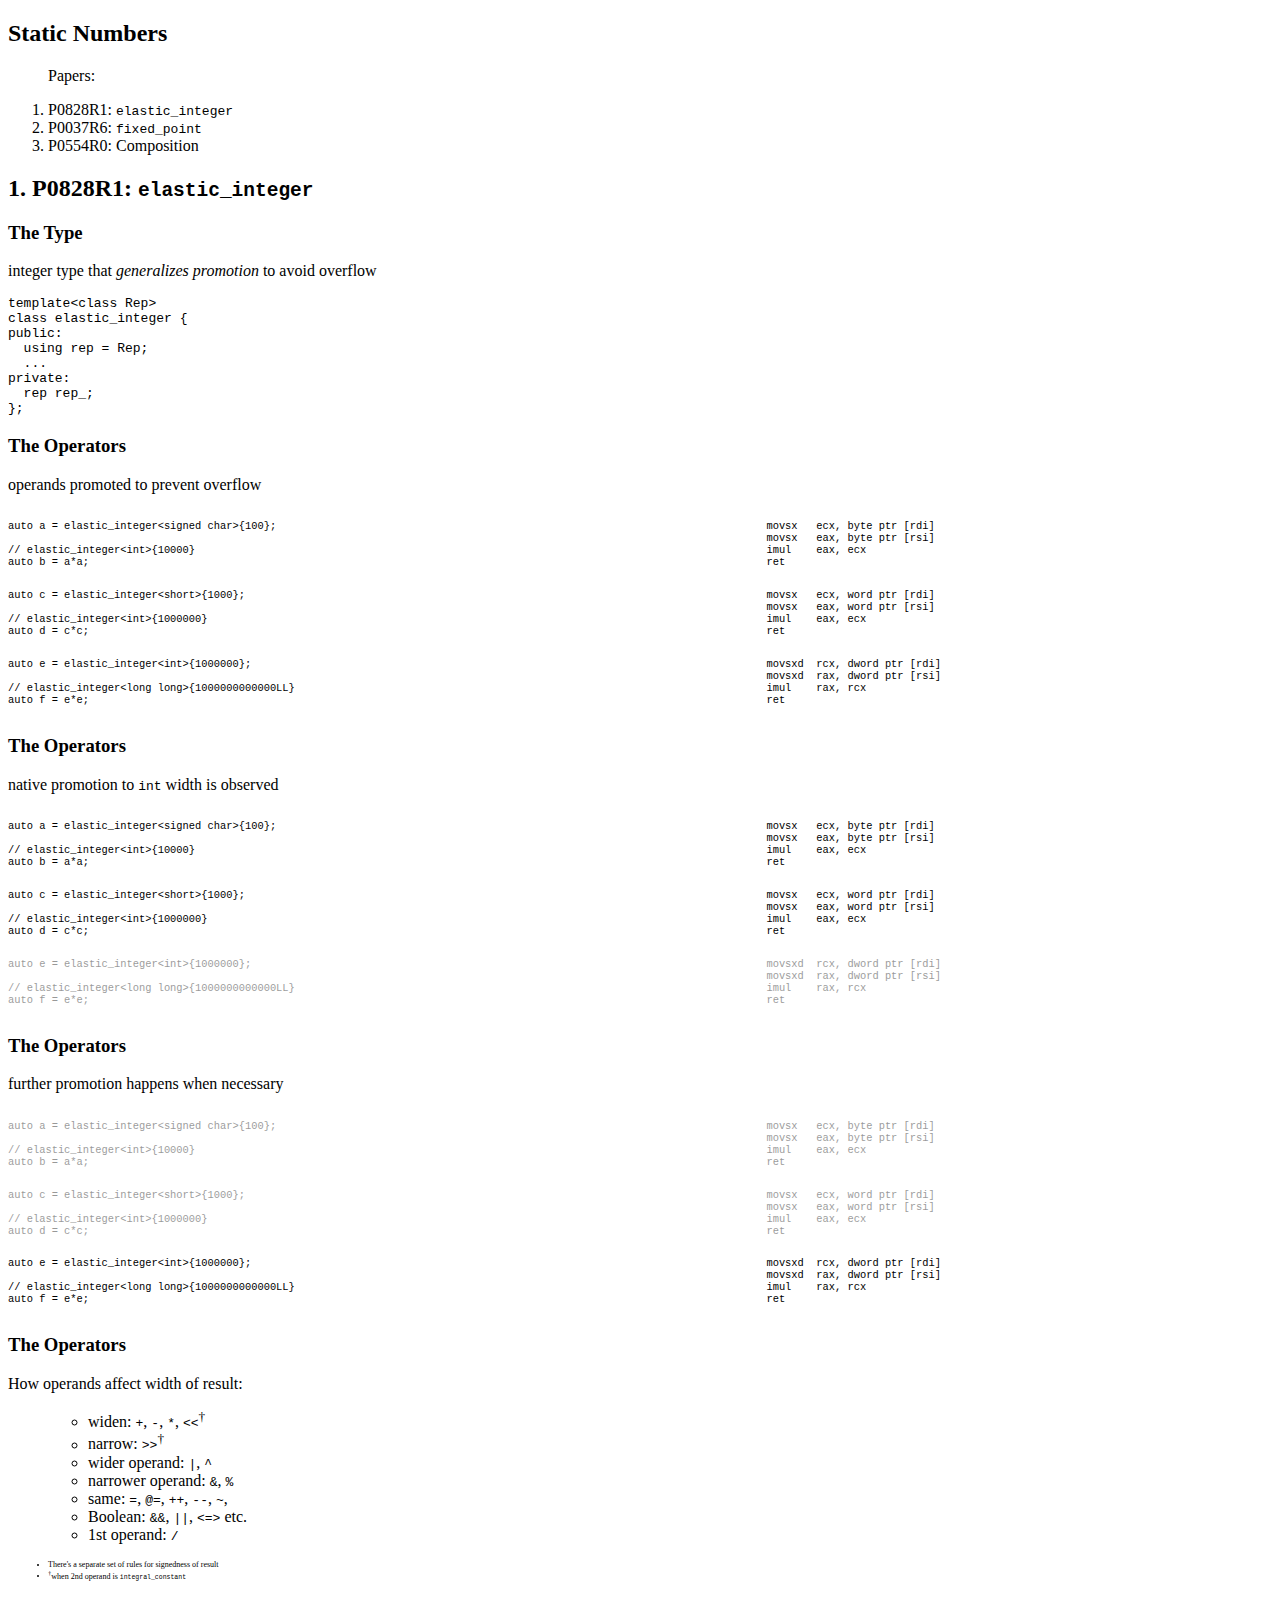
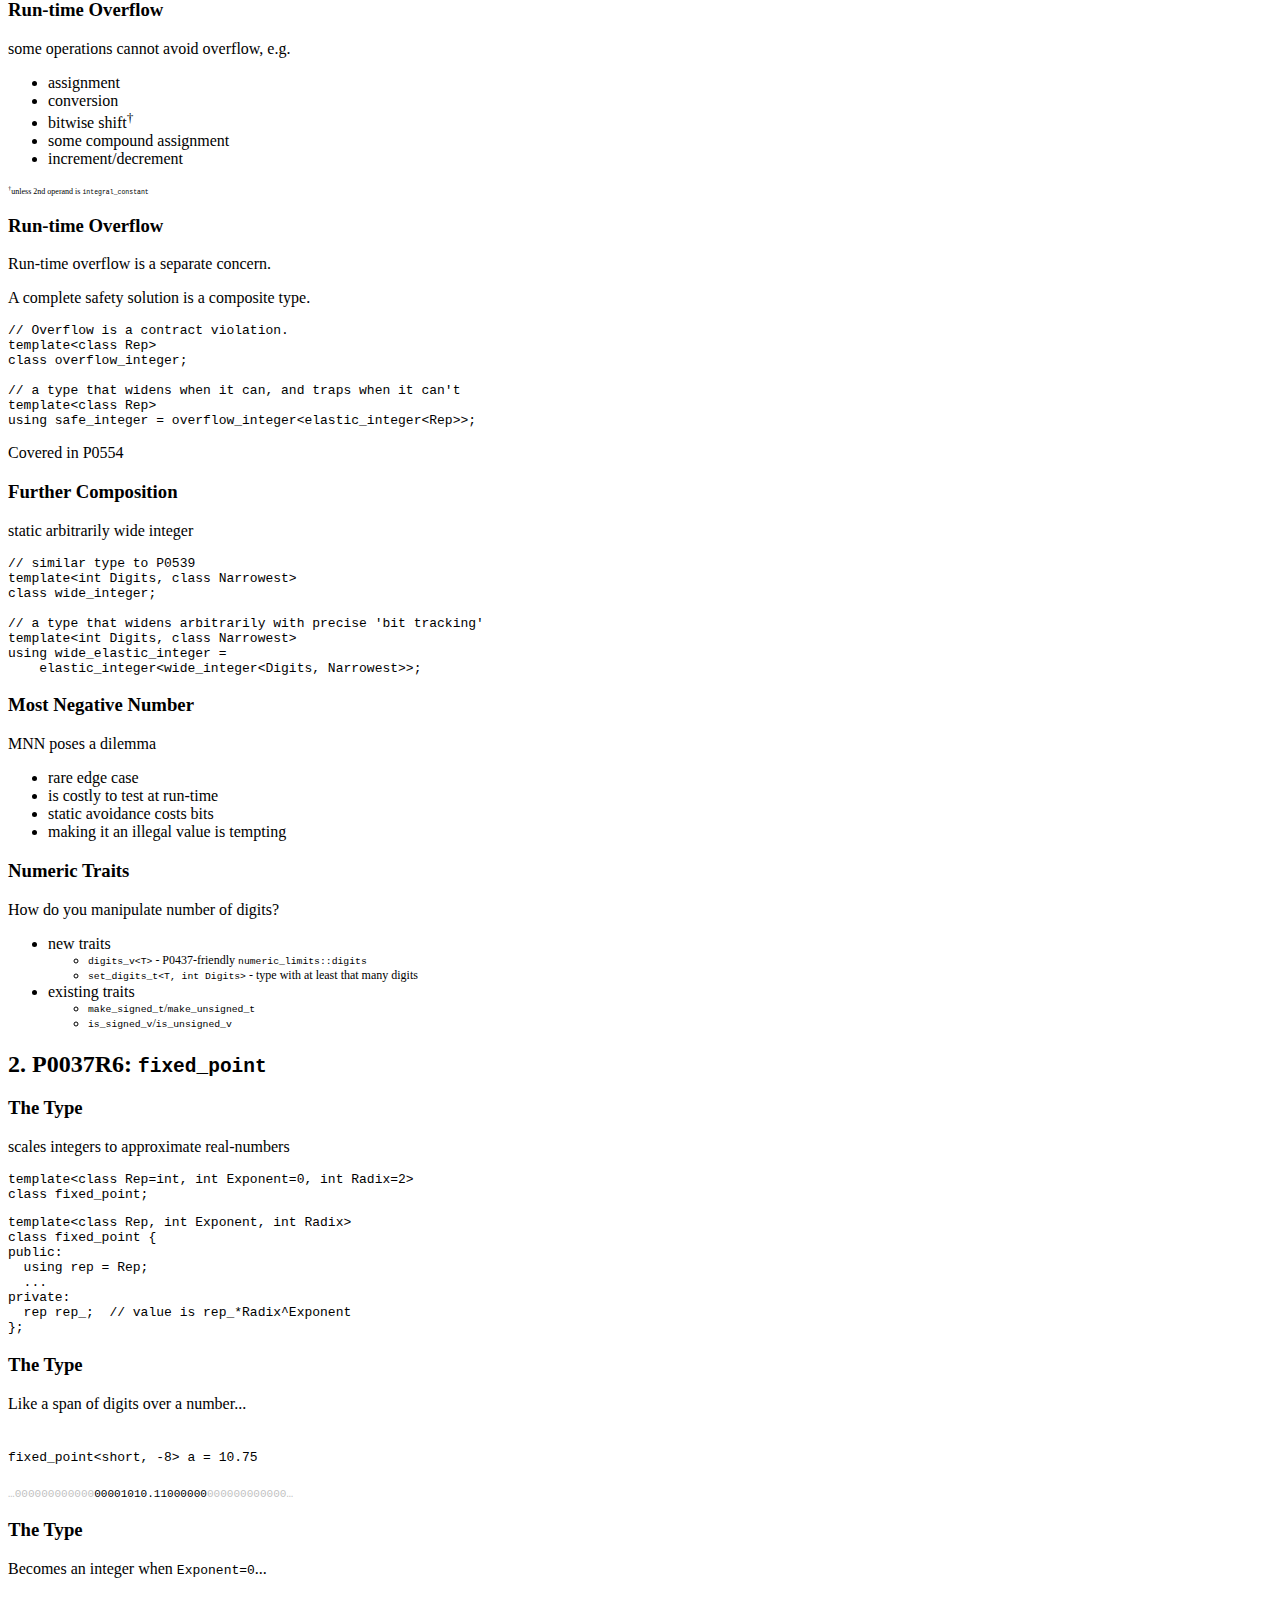
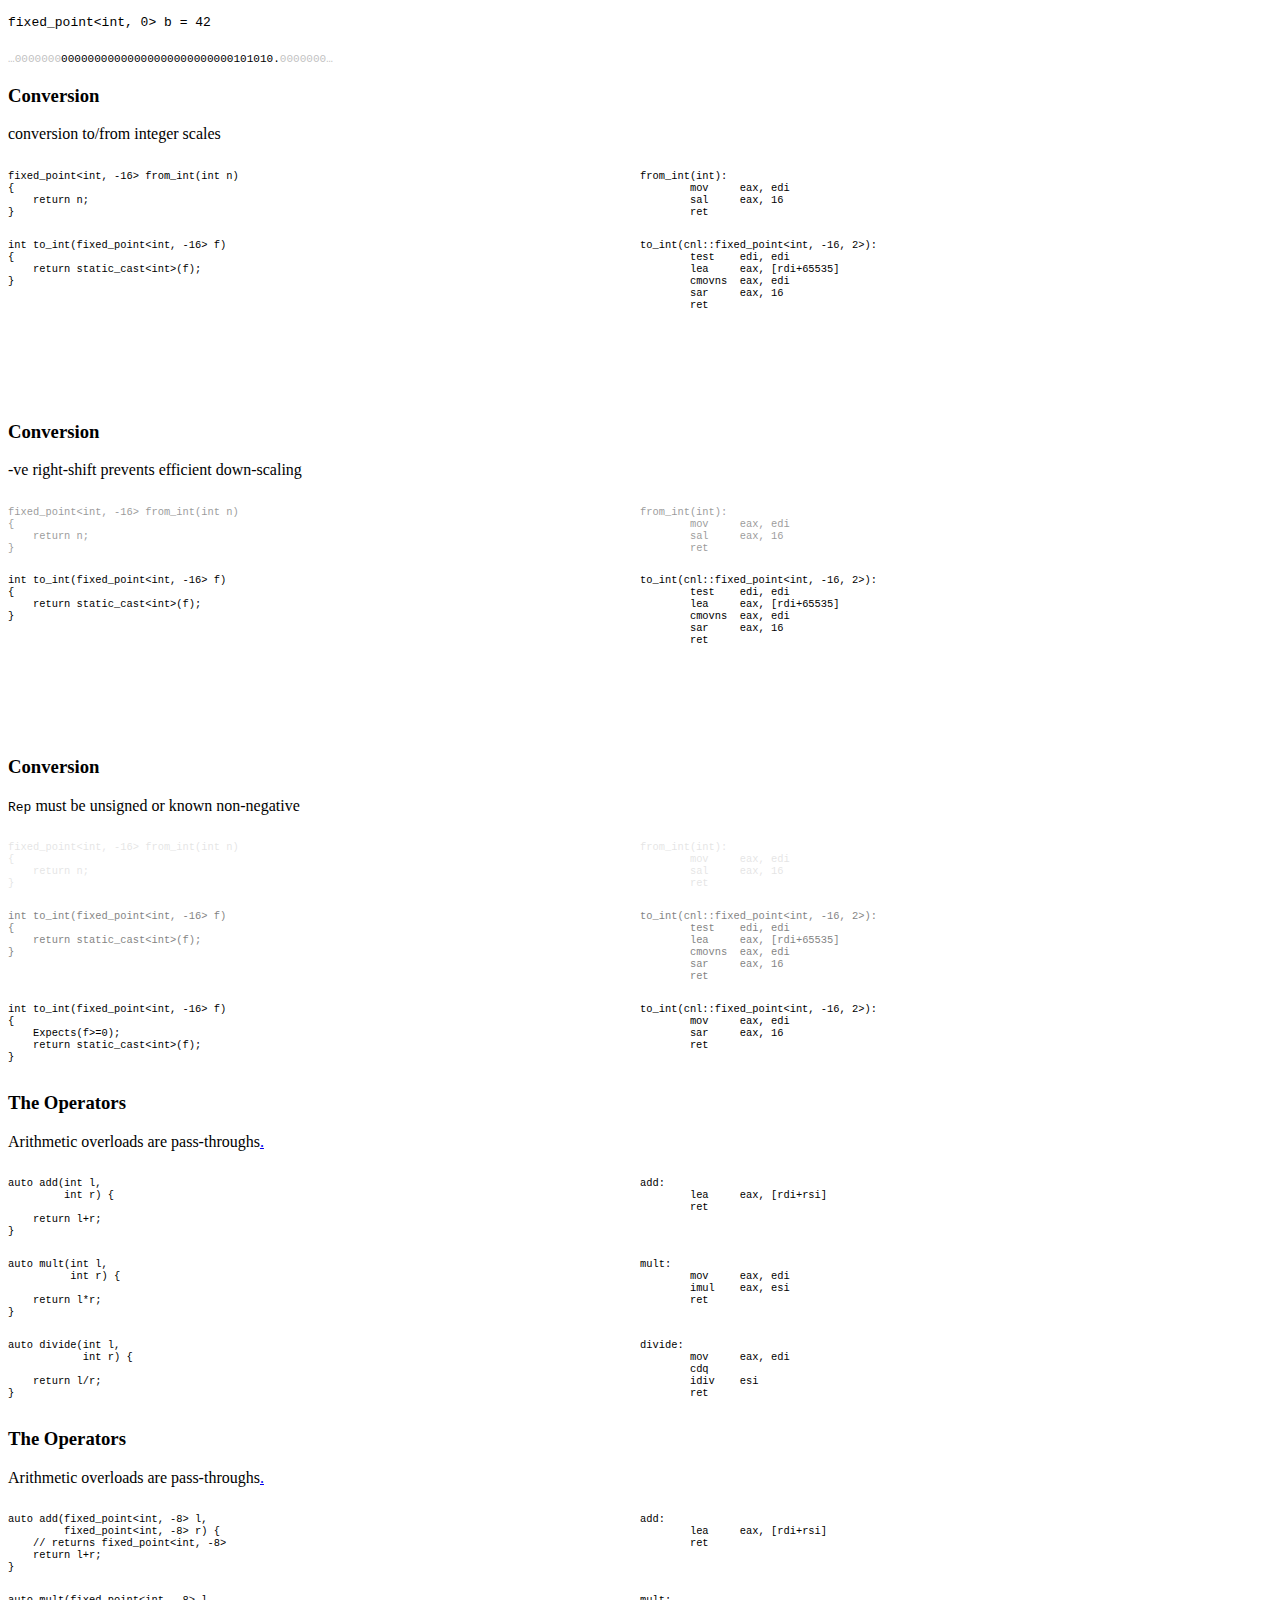
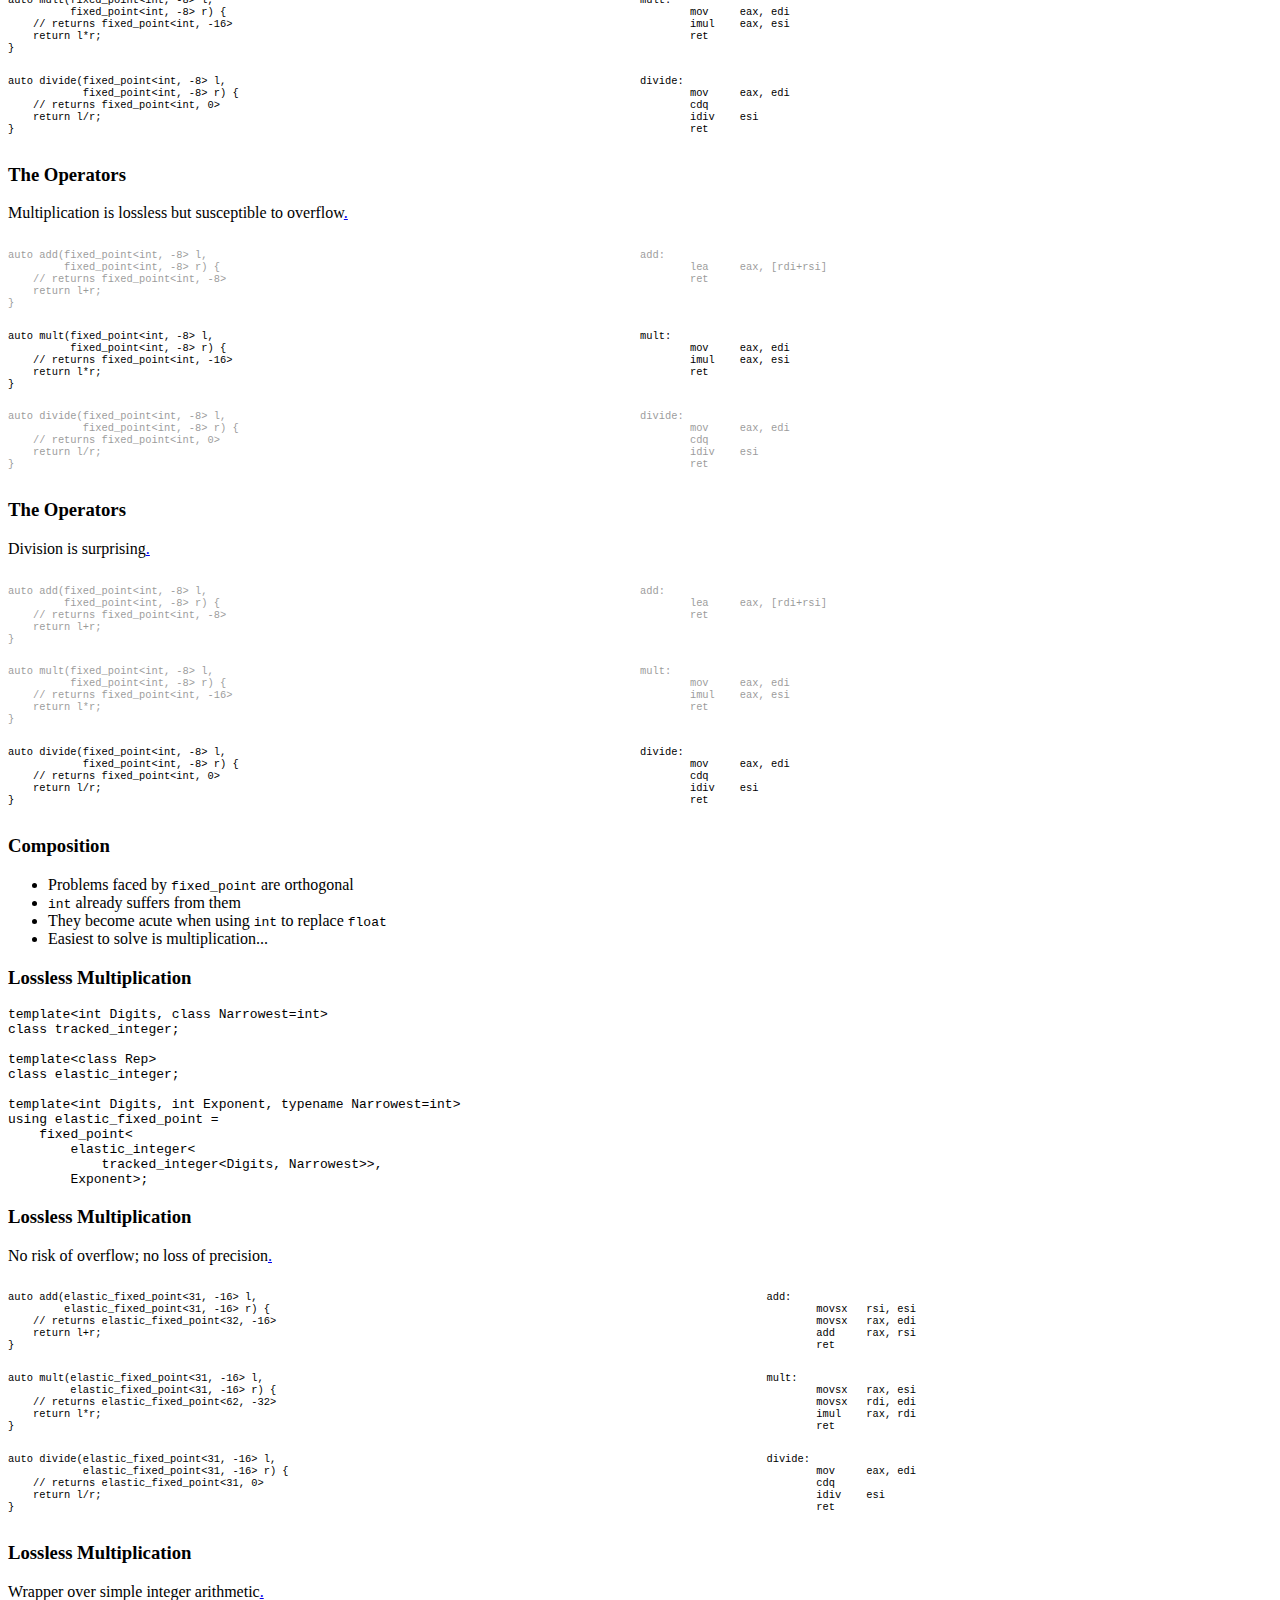
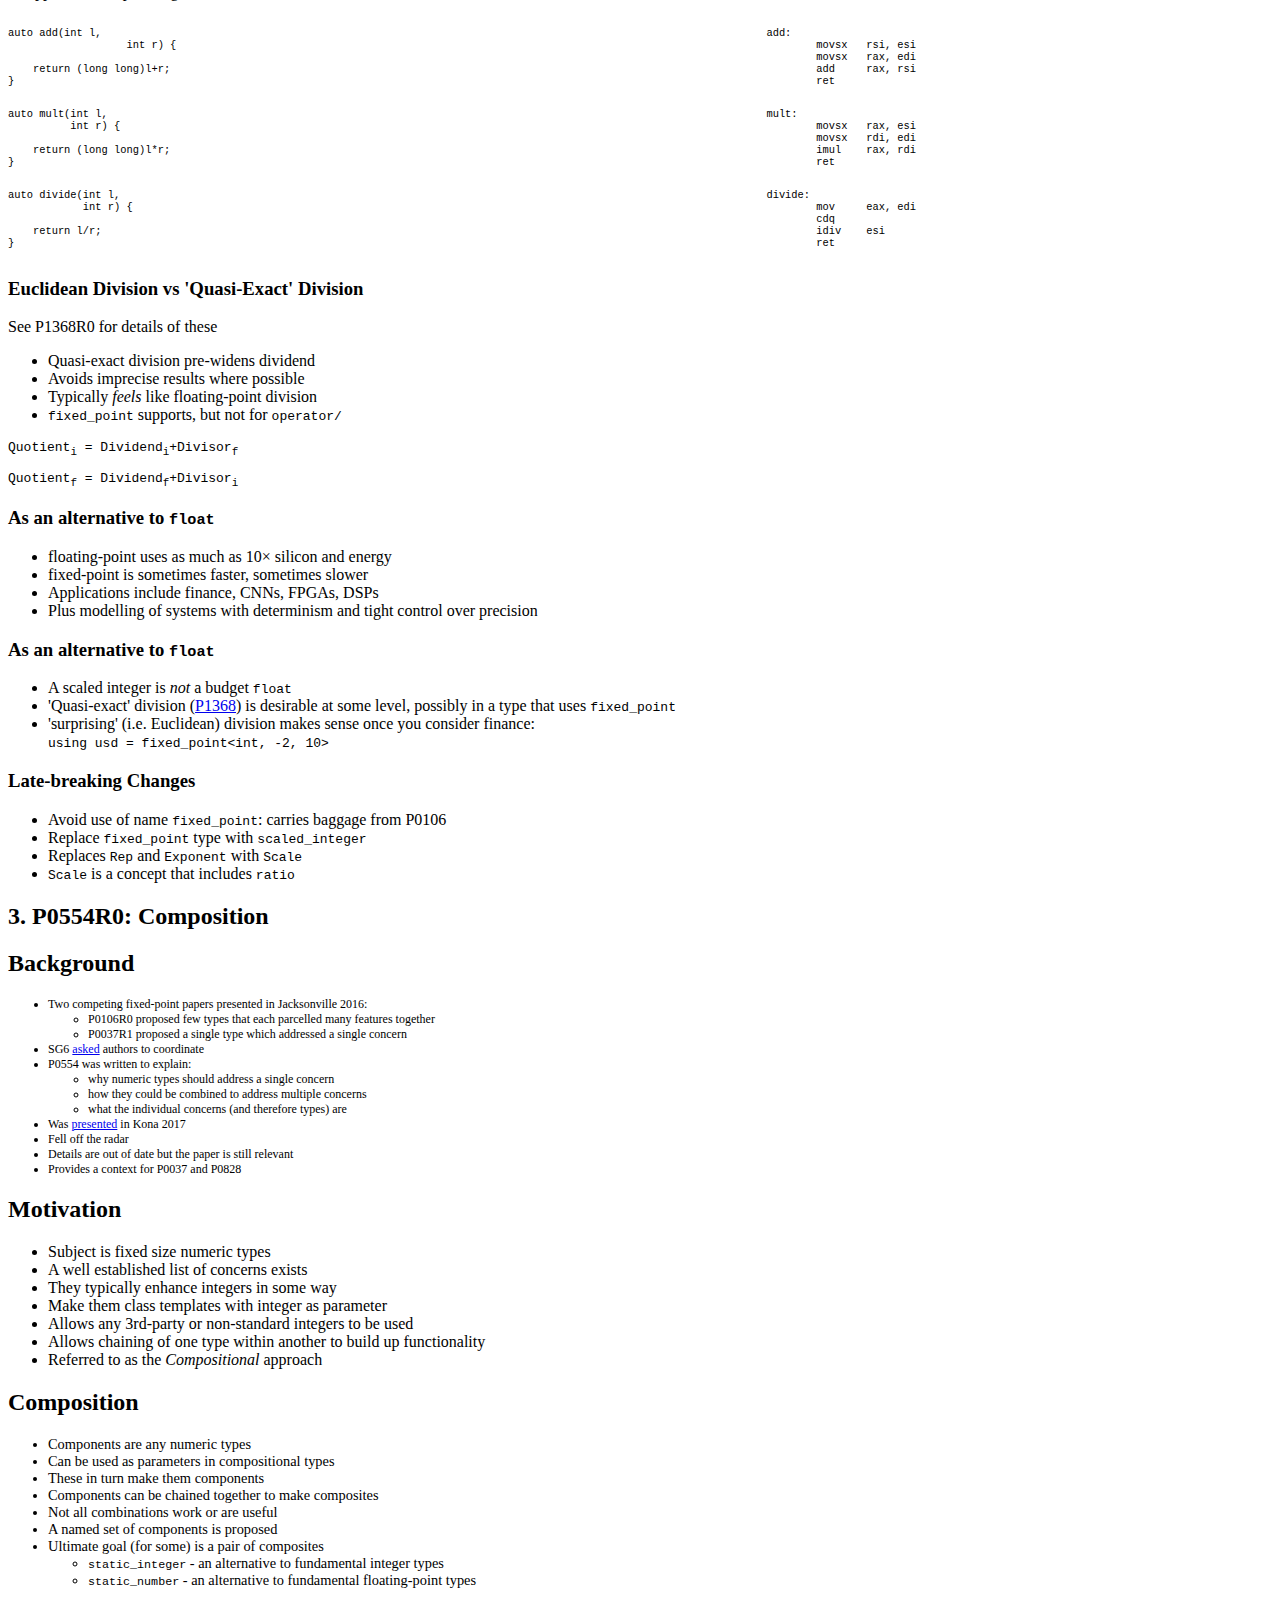
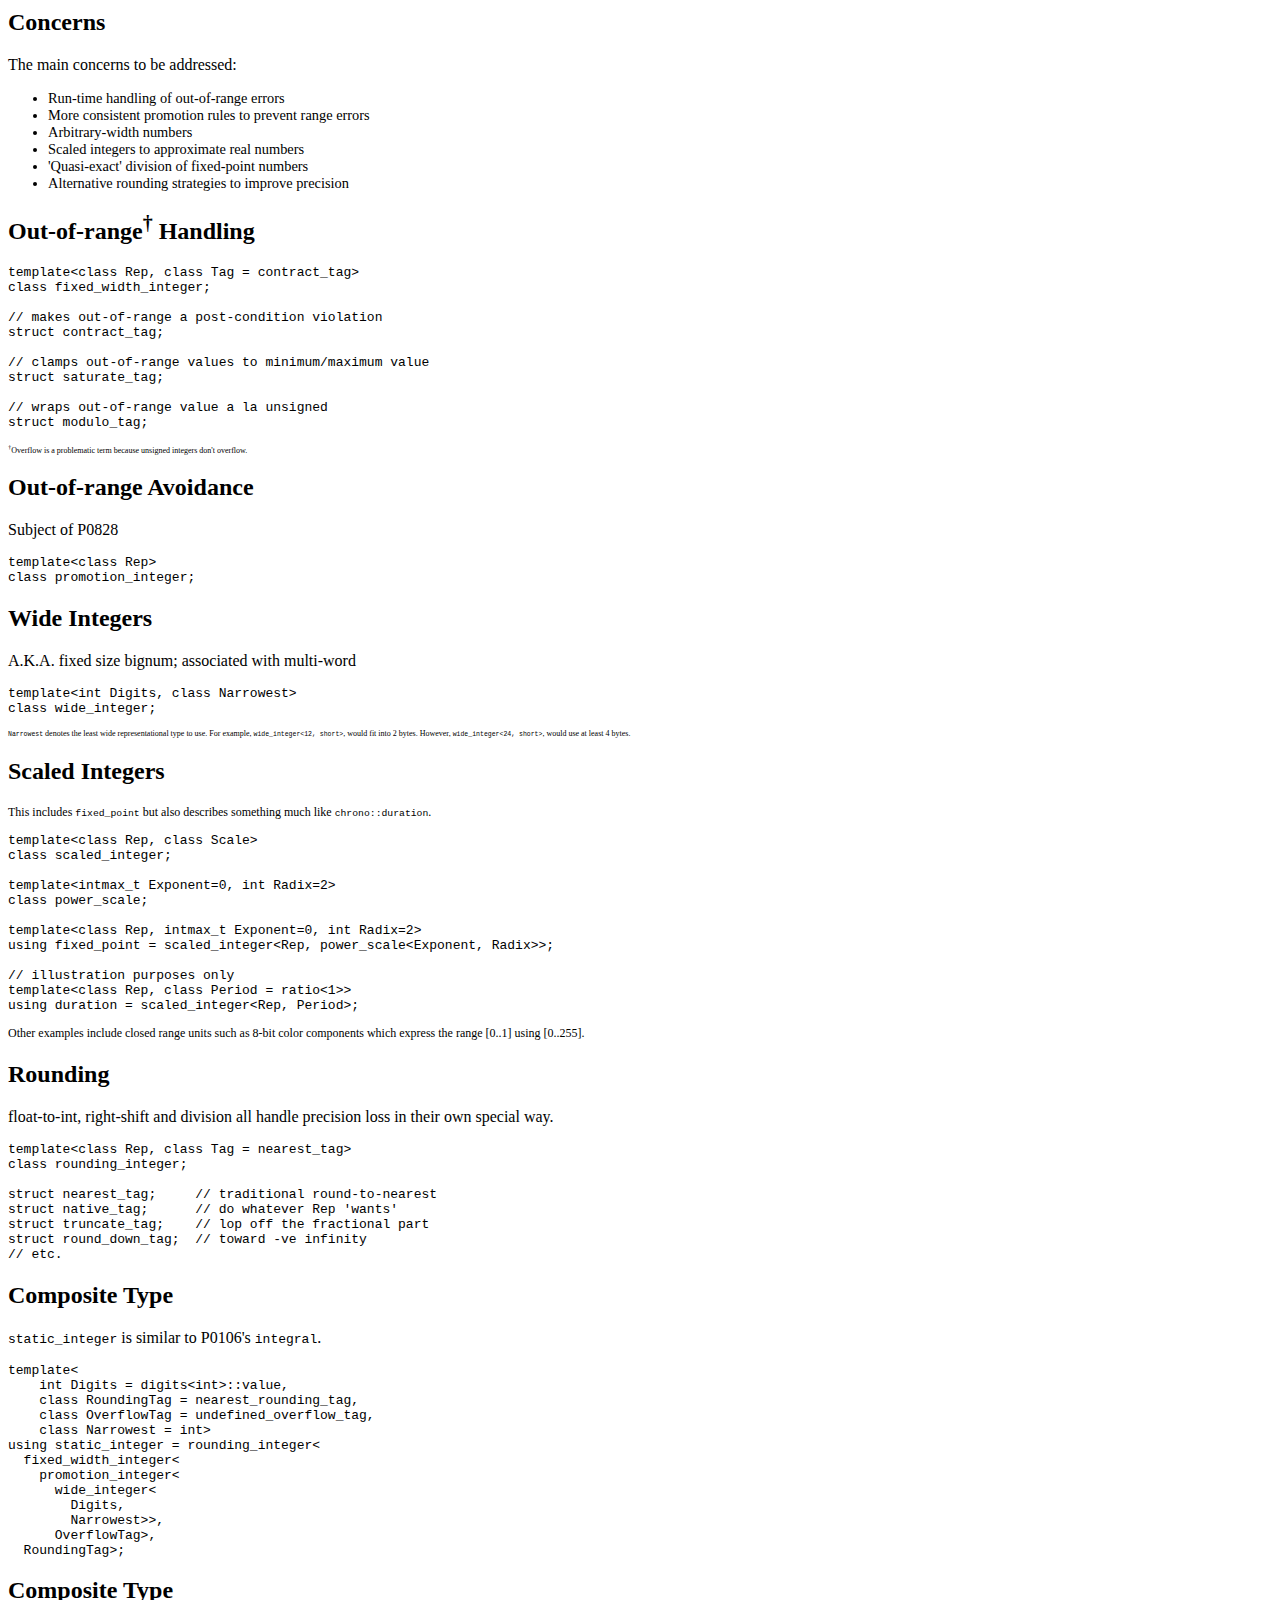
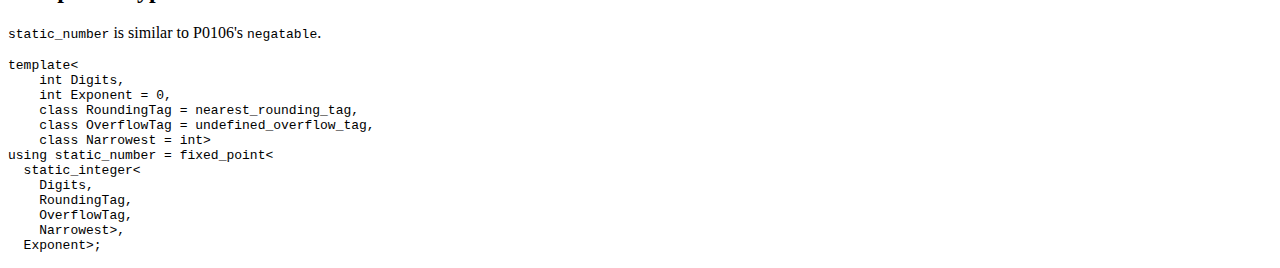
==== index.html @ 5d251b80 "Some of feedback from 02-19" ====
<!doctype html>
<html>
	<head>
		<meta charset="utf-8">
		<meta name="viewport" content="width=device-width, initial-scale=1.0, maximum-scale=1.0, user-scalable=no">

		<title>Static Numbers</title>

		<link rel="stylesheet" href="css/reveal.css">
		<link rel="stylesheet" href="css/theme/black.css">

		<!-- Theme used for syntax highlighting of code -->
		<link rel="stylesheet" href="lib/css/zenburn.css">

		<!-- Printing and PDF exports -->
		<script>
			var link = document.createElement( 'link' );
			link.rel = 'stylesheet';
			link.type = 'text/css';
			link.href = window.location.search.match( /print-pdf/gi ) ? 'css/print/pdf.css' : 'css/print/paper.css';
			document.getElementsByTagName( 'head' )[0].appendChild( link );
		</script>
	</head>
	<body>
		<div class="reveal">
			<div class="slides">
				<section>
					<h2>Static Numbers</h2>
					<div>
						<ol>
							<p>Papers:</p>
							<li>P0828R1: <code>elastic_integer</code></li>
							<li>P0037R6: <code>fixed_point</code></li>
							<li>P0554R0: Composition</li>
						</ol>
					</div>
				</section>

				<section>
					<h2>1. P0828R1: <code>elastic_integer</code></h2>
				</section>
				<section>
					<h3>The Type</h3>
					<p>integer type that <em>generalizes promotion</em> to avoid overflow</p>
					<pre><code style="c++">template&lt;class Rep>
class elastic_integer {
public:
  using rep = Rep;
  ...
private:
  rep rep_;
};</code></pre>
				</section>
				<section data-transition="slide-in none-out">
					<h3>The Operators</h3>
					<p>operands promoted to prevent overflow</p>
					<div style="display: flex; font-size: 80%">
						<div style="flex: 60%">
							<pre><code style="c++">auto a = elastic_integer&lt;signed char>{100};

// elastic_integer&lt;int>{10000}
auto b = a*a;
</code></pre>
						</div>
						<div style="flex: 40%">
							<pre><code style="c++">movsx   ecx, byte ptr [rdi]
movsx   eax, byte ptr [rsi]
imul    eax, ecx
ret</code></pre>
						</div>
					</div>
					<div style="display: flex; font-size: 80%">
						<div style="flex: 60%">
							<pre><code style="c++">auto c = elastic_integer&lt;short>{1000};

// elastic_integer&lt;int>{1000000}
auto d = c*c;</code></pre>
						</div>
						<div style="flex: 40%">
							<pre><code style="c++">movsx   ecx, word ptr [rdi]
movsx   eax, word ptr [rsi]
imul    eax, ecx
ret</code></pre>
						</div>
					</div>
					<div style="display: flex; font-size: 80%">
						<div style="flex: 60%">
							<pre><code style="c++">auto e = elastic_integer&lt;int>{1000000};

// elastic_integer&lt;long long>{1000000000000LL}
auto f = e*e;</code></pre>
						</div>
						<div style="flex: 40%">
							<pre><code style="c++">movsxd  rcx, dword ptr [rdi]
movsxd  rax, dword ptr [rsi]
imul    rax, rcx
ret</code></pre>
						</div>
					</div>
				</section>
				<section data-transition="none-in none-out">
					<h3>The Operators</h3>
					<p>native promotion to <code>int</code> width is observed</p>
					<div style="display: flex; font-size: 80%">
						<div style="flex: 60%">
							<pre><code style="c++">auto a = elastic_integer&lt;signed char>{100};

// elastic_integer&lt;int>{10000}
auto b = a*a;
</code></pre>
						</div>
						<div style="flex: 40%">
							<pre><code style="c++">movsx   ecx, byte ptr [rdi]
movsx   eax, byte ptr [rsi]
imul    eax, ecx
ret</code></pre>
						</div>
					</div>
					<div style="display: flex; font-size: 80%">
						<div style="flex: 60%">
							<pre><code style="c++">auto c = elastic_integer&lt;short>{1000};

// elastic_integer&lt;int>{1000000}
auto d = c*c;</code></pre>
						</div>
						<div style="flex: 40%">
							<pre><code style="c++">movsx   ecx, word ptr [rdi]
movsx   eax, word ptr [rsi]
imul    eax, ecx
ret</code></pre>
						</div>
					</div>
					<div style="display: flex; font-size: 80%; opacity:.4">
						<div style="flex: 60%">
							<pre><code style="c++">auto e = elastic_integer&lt;int>{1000000};

// elastic_integer&lt;long long>{1000000000000LL}
auto f = e*e;</code></pre>
						</div>
						<div style="flex: 40%">
							<pre><code style="c++">movsxd  rcx, dword ptr [rdi]
movsxd  rax, dword ptr [rsi]
imul    rax, rcx
ret</code></pre>
						</div>
					</div>
				</section>
				<section data-transition="fade-in slide-out">
					<h3>The Operators</h3>
					<p>further promotion happens when necessary</p>
					<div style="display: flex; font-size: 80%; opacity:.4">
						<div style="flex: 60%">
							<pre><code style="c++">auto a = elastic_integer&lt;signed char>{100};

// elastic_integer&lt;int>{10000}
auto b = a*a;
</code></pre>
						</div>
						<div style="flex: 40%">
							<pre><code style="c++">movsx   ecx, byte ptr [rdi]
movsx   eax, byte ptr [rsi]
imul    eax, ecx
ret</code></pre>
						</div>
					</div>
					<div style="display: flex; font-size: 80%; opacity:.4">
						<div style="flex: 60%">
							<pre><code style="c++">auto c = elastic_integer&lt;short>{1000};

// elastic_integer&lt;int>{1000000}
auto d = c*c;</code></pre>
						</div>
						<div style="flex: 40%">
							<pre><code style="c++">movsx   ecx, word ptr [rdi]
movsx   eax, word ptr [rsi]
imul    eax, ecx
ret</code></pre>
						</div>
					</div>
					<div style="display: flex; font-size: 80%">
						<div style="flex: 60%">
							<pre><code style="c++">auto e = elastic_integer&lt;int>{1000000};

// elastic_integer&lt;long long>{1000000000000LL}
auto f = e*e;</code></pre>
						</div>
						<div style="flex: 40%">
							<pre><code style="c++">movsxd  rcx, dword ptr [rdi]
movsxd  rax, dword ptr [rsi]
imul    rax, rcx
ret</code></pre>
						</div>
					</div>
				</section>

				<section style="text-align: left">
					<h3>The Operators</h3>
					<p>How operands affect width of result:</p>
					<ul>
						<ul>
							<li>widen: <code>+</code>, <code>-</code>, <code>*</code>, <code><<</code><sup>†</sup></li>
							<li>narrow: <code>>></code><sup>†</sup></li>
							<li>wider operand: <code>|</code>, <code>^</code></li>
							<li>narrower operand: <code>&</code>, <code>%</code></li>
							<li>same: <code>=</code>, <code>@=</code>, <code>++</code>, <code>--</code>, <code>~</code>, </li>
							<li>Boolean: <code>&&</code>, <code>||</code>, <code><=></code> etc.</li>
							<li>1st operand: <code>/</code></li>
						</ul>
					</ul>
					<ul style="font-size: 50%">
						<li>There's a separate set of rules for signedness of result</li>
						<li><sup>†</sup>when 2nd operand is <code>integral_constant</code></li>
					</ul>
				</section>

				<section style="text-align: left">
					<h3>Run-time Overflow</h3>
					<p>some operations cannot avoid overflow, e.g.</p>
					<div><ul>
						<li>assignment</li>
						<li>conversion</li>
						<li>bitwise shift<sup>†</sup></li>
						<li>some compound assignment</li>
						<li>increment/decrement</li>
					</ul></div>
					<p style="font-size: 50%"><sup>†</sup>unless 2nd operand is <code>integral_constant</code></p>
				</section>

				<section>
					<h3>Run-time Overflow</h3>
					<p>Run-time overflow is a separate concern.</p>
					<p>A complete safety solution is a composite type.</p>
					<pre><code style="c++">// Overflow is a contract violation.
template&lt;class Rep>
class overflow_integer;

// a type that widens when it can, and traps when it can't
template&lt;class Rep>
using safe_integer = overflow_integer&lt;elastic_integer&lt;Rep>>;</code></pre>
					<p>Covered in P0554</p>
				</section>

				<section>
					<h3>Further Composition</h3>
					<p>static arbitrarily wide integer</p>
					<pre><code style="c++">// similar type to P0539
template&ltint Digits, class Narrowest>
class wide_integer;

// a type that widens arbitrarily with precise 'bit tracking'
template&lt;int Digits, class Narrowest>
using wide_elastic_integer =
    elastic_integer&lt;wide_integer&lt;Digits, Narrowest>>;</code></pre>
				</section>

				<section style="text-align: left">
					<h3>Most Negative Number</h3>
					<p>MNN poses a dilemma</p>
					<div><ul>
						<li>rare edge case</li>
						<li>is costly to test at run-time</li>
						<li>static avoidance costs bits</li>
						<li>making it an illegal value is tempting</li>
					</ul></div>
				</section>

				<section style="text-align: left">
					<h3>Numeric Traits</h3>
					<p>How do you manipulate number of digits?</p>
					<ul>
						<li>new traits</li>
						<ul style="font-size: 75%">
							<li><code>digits_v&ltT></code> - P0437-friendly <code>numeric_limits::digits</code></li>
							<li><code>set_digits_t&ltT, int Digits></code> - type with at least that many digits</li>
						</ul>
						<li>existing traits</li>
						<ul style="font-size: 75%">
							<li><code>make_signed_t</code>/<code>make_unsigned_t</code></li>
							<li><code>is_signed_v</code>/<code>is_unsigned_v</code></li>
						</ul>
					</ul>
				</section>


				<!--section>P0828R1: elastic_integer <http://www.open-std.org/jtc1/sc22/wg21/docs/papers/2018/p0828r1.html>
					 - corresponds to x86 multiplication
					 - remember that width growth is exponential only on iterated diamond graph
					 - note impossibility of raising to a non-constant power or accumulating without shifting and rounding
					 - width tracked either by elastic_integer itself or by its (immediate) underlying type
					-->

					<section>
					<h2>2. P0037R6: <code>fixed_point</code></h2>
				</section>
				<section>
					<h3>The Type</h3>
					<p>scales integers to approximate real-numbers</p>
					<pre><code style="c++">template&lt;class Rep=int, int Exponent=0, int Radix=2>
class fixed_point;</code></pre>
					<pre><code style="c++">template&lt;class Rep, int Exponent, int Radix>
class fixed_point {
public:
  using rep = Rep;
  ...
private:
  rep rep_;  // value is rep_*Radix^Exponent
};</code></pre>
				</section>

				<section>
					<h3>The Type</h3>
					<p>Like a span of digits over a number...</p>
					&nbsp;
					<div><code style="c++">fixed_point&lt;short, -8> a = 10.75</code></div>
					&nbsp;
					<div><code style="font-size: 85%">
						<span style="opacity:0.25">…000000000000</span>00001010.11000000<span style="opacity:0.25">000000000000…</span>
					</code></div>
				</section>

				<section>
					<h3>The Type</h3>
					<p>Becomes an integer when <code>Exponent=0</code>...</p>
					&nbsp;
					<div><code style="c++">fixed_point&lt;int, 0> b = 42</code></div>
					&nbsp;
					<div><code style="font-size: 85%">
						<span style="opacity:0.25">…0000000</span>00000000000000000000000000101010.<span style="opacity:0.25">0000000…</span>
					</code></div>
				</section>

				<section data-transition="slide-in none-out">
					<h3>Conversion</h3>
					<p><code></code>conversion to/from integer scales</p>
					<div style="display: flex; font-size: 80%">
						<div style="flex: 50%">
							<pre><code style="c++">fixed_point&lt;int, -16> from_int(int n)
{
    return n;
}</code></pre>
						</div>
						<div style="flex: 50%">
							<pre><code style="c++">from_int(int):
	mov     eax, edi
	sal     eax, 16
	ret</code></pre>
						</div>
					</div>
					<div style="display: flex; font-size: 80%">
						<div style="flex: 50%">
							<pre><code style="c++">int to_int(fixed_point&lt;int, -16> f)
{
    return static_cast&lt;int>(f);
}</code></pre>
						</div>
						<div style="flex: 50%">
							<pre><code style="c++">to_int(cnl::fixed_point&lt;int, -16, 2>):
	test    edi, edi
	lea     eax, [rdi+65535]
	cmovns  eax, edi
	sar     eax, 16
	ret</code></pre>
						</div>
					</div>
					<div style="display: flex; font-size: 80%; opacity: 0">
						<div style="flex: 50%">
							<pre><code style="c++">int to_int(fixed_point&lt;int, -16> f)
{
    Expects(f>=0);
    return static_cast&lt;int>(f);
}</code></pre>
						</div>
						<div style="flex: 50%">
							<pre><code style="c++">to_int(cnl::fixed_point&lt;int, -16, 2>):
	mov     eax, edi
	sar     eax, 16
	ret</code></pre>
						</div>
					</div>
				</section>
				<section data-transition="fade">
					<h3>Conversion</h3>
					<p><code></code>-ve right-shift prevents efficient down-scaling</p>
					<div style="display: flex; font-size: 80%; opacity: .4">
						<div style="flex: 50%">
							<pre><code style="c++">fixed_point&lt;int, -16> from_int(int n)
{
    return n;
}</code></pre>
						</div>
						<div style="flex: 50%">
							<pre><code style="c++">from_int(int):
	mov     eax, edi
	sal     eax, 16
	ret</code></pre>
						</div>
					</div>
					<div style="display: flex; font-size: 80%">
						<div style="flex: 50%">
							<pre><code style="c++">int to_int(fixed_point&lt;int, -16> f)
{
    return static_cast&lt;int>(f);
}</code></pre>
						</div>
						<div style="flex: 50%">
							<pre><code style="c++">to_int(cnl::fixed_point&lt;int, -16, 2>):
	test    edi, edi
	lea     eax, [rdi+65535]
	cmovns  eax, edi
	sar     eax, 16
	ret</code></pre>
						</div>
					</div>
					<div style="display: flex; font-size: 80%; opacity: 0">
						<div style="flex: 50%">
							<pre><code style="c++">int to_int(fixed_point&lt;int, -16> f)
{
    Expects(f>=0);
    return static_cast&lt;int>(f);
}</code></pre>
						</div>
						<div style="flex: 50%">
							<pre><code style="c++">to_int(cnl::fixed_point&lt;int, -16, 2>):
        mov     eax, edi
        sar     eax, 16
        ret</code></pre>
						</div>
					</div>
				</section>
				<section data-transition="fade-in slide-out">
					<h3>Conversion</h3>
					<p><code>Rep</code> must be unsigned or known non-negative</p>
					<div style="display: flex; font-size: 80%; opacity: .1">
						<div style="flex: 50%">
							<pre><code style="c++">fixed_point&lt;int, -16> from_int(int n)
{
    return n;
}</code></pre>
						</div>
						<div style="flex: 50%">
							<pre><code style="c++">from_int(int):
	mov     eax, edi
	sal     eax, 16
	ret</code></pre>
						</div>
					</div>
					<div style="display: flex; font-size: 80%; opacity: .5">
						<div style="flex: 50%">
							<pre><code style="c++">int to_int(fixed_point&lt;int, -16> f)
{
    return static_cast&lt;int>(f);
}</code></pre>
						</div>
						<div style="flex: 50%">
							<pre><code style="c++">to_int(cnl::fixed_point&lt;int, -16, 2>):
	test    edi, edi
	lea     eax, [rdi+65535]
	cmovns  eax, edi
	sar     eax, 16
	ret</code></pre>
						</div>
					</div>
					<div style="display: flex; font-size: 80%">
						<div style="flex: 50%">
							<pre><code style="c++">int to_int(fixed_point&lt;int, -16> f)
{
    Expects(f>=0);
    return static_cast&lt;int>(f);
}</code></pre>
						</div>
						<div style="flex: 50%">
							<pre><code style="c++">to_int(cnl::fixed_point&lt;int, -16, 2>):
        mov     eax, edi
        sar     eax, 16
        ret</code></pre>
						</div>
					</div>
				</section>

				<section data-transition="slide-in fade-out">
					<h3>The Operators</h3>
					<p>Arithmetic overloads are pass-throughs<a href="https://godbolt.org/z/lSvmsl">.</a></p>
					<div style="display: flex; font-size: 80%">
						<div style="flex: 50%">
							<pre><code style="c++">auto add(int l,
         int r) {

    return l+r;
}</code></pre>
						</div>
						<div style="flex: 50%">
							<pre><code style="c++">add:
	lea     eax, [rdi+rsi]
	ret</code></pre>
						</div>
					</div>
					<div style="display: flex; font-size: 80%">
						<div style="flex: 50%">
							<pre><code style="c++">auto mult(int l,
          int r) {

    return l*r;
}</code></pre>
						</div>
						<div style="flex: 50%">
							<pre><code style="c++">mult:
	mov     eax, edi
	imul    eax, esi
	ret</code></pre>
						</div>
					</div>
					<div style="display: flex; font-size: 80%">
						<div style="flex: 50%">
							<pre><code style="c++">auto divide(int l,
            int r) {

    return l/r;
}</code></pre>
						</div>
						<div style="flex: 50%">
							<pre><code style="c++">divide:
	mov     eax, edi
	cdq
	idiv    esi
	ret</code></pre>
						</div>
					</div>
				</section>
				<section data-transition="fade">
					<h3>The Operators</h3>
					<p>Arithmetic overloads are pass-throughs<a href="https://godbolt.org/z/MamRWT">.</a></p>
					<div style="display: flex; font-size: 80%">
						<div style="flex: 50%">
							<pre><code style="c++">auto add(fixed_point&lt;int, -8> l,
         fixed_point&lt;int, -8> r) {
    // returns fixed_point&lt;int, -8>
    return l+r;
}</code></pre>
						</div>
						<div style="flex: 50%">
							<pre><code style="c++">add:
	lea     eax, [rdi+rsi]
	ret</code></pre>
						</div>
					</div>
					<div style="display: flex; font-size: 80%">
						<div style="flex: 50%">
							<pre><code style="c++">auto mult(fixed_point&lt;int, -8> l,
          fixed_point&lt;int, -8> r) {
    // returns fixed_point&lt;int, -16>
    return l*r;
}</code></pre>
						</div>
						<div style="flex: 50%">
							<pre><code style="c++">mult:
	mov     eax, edi
	imul    eax, esi
	ret</code></pre>
						</div>
					</div>
					<div style="display: flex; font-size: 80%">
						<div style="flex: 50%">
							<pre><code style="c++">auto divide(fixed_point&lt;int, -8> l,
            fixed_point&lt;int, -8> r) {
    // returns fixed_point&lt;int, 0>
    return l/r;
}</code></pre>
						</div>
						<div style="flex: 50%">
							<pre><code style="c++">divide:
	mov     eax, edi
	cdq
	idiv    esi
	ret</code></pre>
						</div>
					</div>
				</section>
				<section data-transition="fade">
					<h3>The Operators</h3>
					<p>Multiplication is lossless but susceptible to overflow<a href="https://godbolt.org/z/MamRWT">.</a></p>
					<div style="display: flex; font-size: 80%; opacity: .4">
						<div style="flex: 50%">
							<pre><code style="c++">auto add(fixed_point&lt;int, -8> l,
         fixed_point&lt;int, -8> r) {
    // returns fixed_point&lt;int, -8>
    return l+r;
}</code></pre>
						</div>
						<div style="flex: 50%">
							<pre><code style="c++">add:
	lea     eax, [rdi+rsi]
	ret</code></pre>
						</div>
					</div>
					<div style="display: flex; font-size: 80%">
						<div style="flex: 50%">
							<pre><code style="c++">auto mult(fixed_point&lt;int, -8> l,
          fixed_point&lt;int, -8> r) {
    // returns fixed_point&lt;int, -16>
    return l*r;
}</code></pre>
						</div>
						<div style="flex: 50%">
							<pre><code style="c++">mult:
	mov     eax, edi
	imul    eax, esi
	ret</code></pre>
						</div>
					</div>
					<div style="display: flex; font-size: 80%; opacity: .4">
						<div style="flex: 50%">
							<pre><code style="c++">auto divide(fixed_point&lt;int, -8> l,
            fixed_point&lt;int, -8> r) {
    // returns fixed_point&lt;int, 0>
    return l/r;
}</code></pre>
						</div>
						<div style="flex: 50%">
							<pre><code style="c++">divide:
	mov     eax, edi
	cdq
	idiv    esi
	ret</code></pre>
						</div>
					</div>
				</section>
				<section data-transition="fade-in slide-out">
					<h3>The Operators</h3>
					<p>Division is surprising<a href="https://godbolt.org/z/MamRWT">.</a></p>
					<div style="display: flex; font-size: 80%; opacity: .4">
						<div style="flex: 50%">
							<pre><code style="c++">auto add(fixed_point&lt;int, -8> l,
         fixed_point&lt;int, -8> r) {
    // returns fixed_point&lt;int, -8>
    return l+r;
}</code></pre>
						</div>
						<div style="flex: 50%">
							<pre><code style="c++">add:
	lea     eax, [rdi+rsi]
	ret</code></pre>
						</div>
					</div>
					<div style="display: flex; font-size: 80%; opacity: .4">
						<div style="flex: 50%">
							<pre><code style="c++">auto mult(fixed_point&lt;int, -8> l,
          fixed_point&lt;int, -8> r) {
    // returns fixed_point&lt;int, -16>
    return l*r;
}</code></pre>
						</div>
						<div style="flex: 50%">
							<pre><code style="c++">mult:
	mov     eax, edi
	imul    eax, esi
	ret</code></pre>
						</div>
					</div>
					<div style="display: flex; font-size: 80%">
						<div style="flex: 50%">
							<pre><code style="c++">auto divide(fixed_point&lt;int, -8> l,
            fixed_point&lt;int, -8> r) {
    // returns fixed_point&lt;int, 0>
    return l/r;
}</code></pre>
						</div>
						<div style="flex: 50%">
							<pre><code style="c++">divide:
	mov     eax, edi
	cdq
	idiv    esi
	ret</code></pre>
						</div>
					</div>
				</section>

				<section>
					<h3>Composition</h3>
					<ul>
						<li>Problems faced by <code>fixed_point</code> are orthogonal</li>
						<li><code>int</code> already suffers from them</li>
						<li>They become acute when using <code>int</code> to replace <code>float</code></li>
						<li>Easiest to solve is multiplication...</li>
					</ul>
				</section>

				<section>
					<h3>Lossless Multiplication</h3>
					<div>
							<pre><code style="c++">template&lt;int Digits, class Narrowest=int>
class tracked_integer;

template&lt;class Rep>
class elastic_integer;

template&lt;int Digits, int Exponent, typename Narrowest=int>
using elastic_fixed_point =
    fixed_point&lt;
        elastic_integer&lt;
            tracked_integer&lt;Digits, Narrowest>>,
        Exponent>;</code></pre>
					</div>
				</section>

				<section data-transition="slide-in fade-out">
					<h3>Lossless Multiplication</h3>
					<p>No risk of overflow; no loss of precision<a href="https://godbolt.org/z/PPesiD">.</a></p>
					<div style="display: flex; font-size: 80%">
						<div style="flex: 60%">
							<pre><code style="c++">auto add(elastic_fixed_point&lt;31, -16> l,
         elastic_fixed_point&lt;31, -16> r) {
    // returns elastic_fixed_point&lt;32, -16>
    return l+r;
}</code></pre>
						</div>
						<div style="flex: 40%">
							<pre><code style="c++">add:
	movsx   rsi, esi
	movsx   rax, edi
	add     rax, rsi
	ret</code></pre>
						</div>
					</div>
					<div style="display: flex; font-size: 80%">
						<div style="flex: 60%">
							<pre><code style="c++">auto mult(elastic_fixed_point&lt;31, -16> l,
          elastic_fixed_point&lt;31, -16> r) {
    // returns elastic_fixed_point&lt;62, -32>
    return l*r;
}</code></pre>
						</div>
						<div style="flex: 40%">
							<pre><code style="c++">mult:
	movsx   rax, esi
	movsx   rdi, edi
	imul    rax, rdi
	ret</code></pre>
						</div>
					</div>
					<div style="display: flex; font-size: 80%">
						<div style="flex: 60%">
							<pre><code style="c++">auto divide(elastic_fixed_point&lt;31, -16> l,
            elastic_fixed_point&lt;31, -16> r) {
    // returns elastic_fixed_point&lt;31, 0>
    return l/r;
}</code></pre>
						</div>
						<div style="flex: 40%">
							<pre><code style="c++">divide:
	mov     eax, edi
	cdq
	idiv    esi
	ret</code></pre>
						</div>
					</div>
				</section>

				<section data-transition="fade-in slide-out">
					<h3>Lossless Multiplication</h3>
					<p>Wrapper over simple integer arithmetic<a href="https://godbolt.org/z/0RQ5YD">.</a></p>
					<div style="display: flex; font-size: 80%">
						<div style="flex: 60%">
							<pre><code style="c++">auto add(int l,
                   int r) {

    return (long long)l+r;
}</code></pre>
						</div>
						<div style="flex: 40%">
							<pre><code style="c++">add:
	movsx   rsi, esi
	movsx   rax, edi
	add     rax, rsi
	ret</code></pre>
						</div>
					</div>
					<div style="display: flex; font-size: 80%">
						<div style="flex: 60%">
							<pre><code style="c++">auto mult(int l,
          int r) {

    return (long long)l*r;
}</code></pre>
						</div>
						<div style="flex: 40%">
							<pre><code style="c++">mult:
	movsx   rax, esi
	movsx   rdi, edi
	imul    rax, rdi
	ret</code></pre>
						</div>
					</div>
					<div style="display: flex; font-size: 80%">
						<div style="flex: 60%">
							<pre><code style="c++">auto divide(int l,
            int r) {

    return l/r;
}</code></pre>
						</div>
						<div style="flex: 40%">
							<pre><code style="c++">divide:
	mov     eax, edi
	cdq
	idiv    esi
	ret</code></pre>
						</div>
					</div>
				</section>

				<section>
					<h3>Euclidean Division vs 'Quasi-Exact' Division</h3>
					<p>See P1368R0 for details of these</p>
					<ul>
						<li>Quasi-exact division pre-widens dividend</li>
						<li>Avoids imprecise results where possible</li>
						<li>Typically <i>feels</i> like floating-point division</li>
						<li><code>fixed_point</code> supports, but not for <code>operator/</code></li>
					</ul>
					<code><p>Quotient<sub>i</sub> = Dividend<sub>i</sub>+Divisor<sub>f</sub></p>
					<p>Quotient<sub>f</sub> = Dividend<sub>f</sub>+Divisor<sub>i</sub></p></code>
				</section>

				<section>
					<h3>As an alternative to <code>float</code></h3>
					<ul>
						<li>floating-point uses as much as 10× silicon and energy</li>
						<li>fixed-point is sometimes faster, sometimes slower</li>
						<li>Applications include finance, CNNs, FPGAs, DSPs</li>
						<li>Plus modelling of systems with determinism and tight control over precision</li>
					</ul>
				</section>

				<section>
					<h3>As an alternative to <code>float</code></h3>
					<ul>
						<li>A scaled integer is <em>not</em> a budget <code>float</code></li>
						<li>'Quasi-exact' division (<a href="http://wg21.link/p1368">P1368</a>) is desirable at some level,
							possibly in a type that uses <code>fixed_point</code></li>
						<li>'surprising' (i.e. Euclidean) division makes sense once you consider finance:</li>
						<code>using usd = fixed_point&lt;int, -2, 10></code>
					</ul>
				</section>

				<section>
					<h3>Late-breaking Changes</h3>
					<ul>
						<li>Avoid use of name <code>fixed_point</code>: carries baggage from P0106</li>
						<li>Replace <code>fixed_point</code> type with <code>scaled_integer</code></li>
						<li>Replaces <code>Rep</code> and <code>Exponent</code> with <code>Scale</code></li>
						<li><code>Scale</code> is a concept that includes <code>ratio</code></li>
					</ul>
				</section>

				<!--P0037R6: fixed_point (or scaled_integer) <http://www.open-std.org/jtc1/sc22/wg21/docs/papers/2019/p0037r6.html>
					- ~~nothing but scale tracking and shifting for addition/subtraction~~
					- examples (as in P1368R0)
					- even a conversion to/from another arithmetic type is optional given access to the scale
					- same exponentiation/accumulation impossibility
					- ~~can be used for fixed-point approximation to real numbers~~
					- performance superior to floating-point per joule and perhaps per second
					- Euclidean-like division and remainder, as for integers; they do not have the normal mathematical meaning for real numbers
					- another type could be used to give / and % real-number meanings with default precision strategies
					- merits of quasi-exact division, but also the problems with it (mostly performance)
					- possibility of tagged division (mostly a reference to P1050)

					- the difficult second parameter-->

				<section>
					<h2>3. P0554R0: Composition</h2>
				</section>
				<section>
					<h2>Background</h2>
					<ul style="font-size: 75%">
						<li>Two competing fixed-point papers presented in Jacksonville 2016:</li>
						<ul>
							<li>P0106R0 proposed few types that each parcelled many features together</li>
							<li>P0037R1 proposed a single type which addressed a single concern</li>
						</ul>
						<li>SG6 <a href="http://wiki.edg.com/bin/view/Wg21jacksonville/SG6Minutes">asked</a> authors to coordinate</li>
						<li>P0554 was written to explain:</li>
						<ul>
							<li>why numeric types should address a single concern</li>
							<li>how they could be combined to address multiple concerns</li>
							<li>what the individual concerns (and therefore types) are</li>
						</ul>
						<li>Was <a href="http://wiki.edg.com/bin/view/Wg21kona2017/SG6HigherTypes?twiki_redirect_cache=c0a8ceb79922fe972b3c4dbe2f8a42c3">presented</a> in Kona 2017</li>
						<li>Fell off the radar</li>
						<li>Details are out of date but the paper is still relevant</li>
						<li>Provides a context for P0037 and P0828</li>
					</ul>
				</section>
				<section>
					<h2>Motivation</h2>
					<ul>
						<li>Subject is fixed size numeric types</li>
						<li>A well established list of concerns exists</li>
						<li>They typically enhance integers in some way</li>
						<li>Make them class templates with integer as parameter</li>
						<li>Allows any 3rd-party or non-standard integers to be used</li>
						<li>Allows chaining of one type </i>within</i> another to build up functionality</li>
						<li>Referred to as the <i>Compositional</i> approach</li>
					</ul>
				</section>
				<section>
					<h2>Composition</h2>
					<ul style="font-size: 90%">
						<li>Components are any numeric types</li>
						<li>Can be used as parameters in compositional types</li>
						<li>These in turn make them components</li>
						<li>Components can be chained together to make composites</li>
						<li>Not all combinations work or are useful</li>
						<li>A named set of components is proposed</li>
						<li>Ultimate goal (for some) is a pair of composites</li>
						<ul>
							<li><code>static_integer</code> - an alternative to fundamental integer types</li>
							<li><code>static_number</code> - an alternative to fundamental floating-point types</li>
						</ul>
					</ul>
				</section>
				<section>
					<h2>Concerns</h2>
					<p>The main concerns to be addressed:</p>
					<ul style="font-size: 90%">
						<li>Run-time handling of out-of-range errors</li>
						<li>More consistent promotion rules to prevent range errors</li>
						<li>Arbitrary-width numbers</li>
						<li>Scaled integers to approximate real numbers</li>
						<li>'Quasi-exact' division of fixed-point numbers</li>
						<li>Alternative rounding strategies to improve precision</li>
					</ul>
				</section>
				<section>
					<h2>Out-of-range<sup>†</sup> Handling</h2>
					<div><pre><code style="c++">template&lt;class Rep, class Tag = contract_tag>
class fixed_width_integer;

// makes out-of-range a post-condition violation
struct contract_tag;

// clamps out-of-range values to minimum/maximum value
struct saturate_tag;

// wraps out-of-range value a la unsigned
struct modulo_tag;</code></pre></div>
					<p style="font-size: 50%"><sup>†</sup>Overflow is a problematic term because unsigned integers don't overflow.</p>
				</section>
				<section>
					<h2>Out-of-range Avoidance</h2>
					<p>Subject of P0828</p>
					<div><pre><code style="c++">template&lt;class Rep>
class promotion_integer;</code></pre></div>
				</section>
				<section>
					<h2>Wide Integers</h2>
					<p>A.K.A. fixed size bignum; associated with multi-word</p>
					<div><pre><code style="c++">template&lt;int Digits, class Narrowest>
class wide_integer;</code></pre></div>
					<p style="text-align: left; font-size: 50%"><code>Narrowest</code> denotes the least wide representational type to use.
						For example, <code>wide_integer&lt;12, short></code>, would fit into 2 bytes.
						However, <code>wide_integer&lt;24, short></code>, would use at least 4 bytes.</p>
				</section>
				<section>
					<h2>Scaled Integers</h2>
					<p style="font-size: 75%">This includes <code>fixed_point</code> but also describes something much like <code>chrono::duration</code>.</p>
					<div><pre><code style="c++">template&lt;class Rep, class Scale>
class scaled_integer;

template&lt;intmax_t Exponent=0, int Radix=2>
class power_scale;

template&lt;class Rep, intmax_t Exponent=0, int Radix=2>
using fixed_point = scaled_integer&lt;Rep, power_scale&lt;Exponent, Radix>>;

// illustration purposes only
template&lt;class Rep, class Period = ratio<1>>
using duration = scaled_integer&lt;Rep, Period>;</code></pre></div>
					<p style="font-size: 75%">Other examples include closed range units such as 8-bit color components
						which express the range [0..1] using [0..255].</p>
				</section>
				<section>
					<h2>Rounding</h2>
					<p>float-to-int, right-shift and division all handle precision loss in their own special way.</p>
					<div><pre><code style="c++">template&lt;class Rep, class Tag = nearest_tag>
class rounding_integer;

struct nearest_tag;     // traditional round-to-nearest
struct native_tag;      // do whatever Rep 'wants'
struct truncate_tag;    // lop off the fractional part
struct round_down_tag;  // toward -ve infinity
// etc.</code></pre></div>
				</section>
				<section>
					<h2>Composite Type</h2>
					<p><code>static_integer</code> is similar to P0106's <code>integral</code>.</p>
					<div><pre><code style="c++">template&lt;
    int Digits = digits&lt;int>::value,
    class RoundingTag = nearest_rounding_tag,
    class OverflowTag = undefined_overflow_tag,
    class Narrowest = int>
using static_integer = rounding_integer&lt;
  fixed_width_integer&lt;
    promotion_integer&lt;
      wide_integer&lt;
        Digits,
        Narrowest>>,
      OverflowTag>,
  RoundingTag>;</code></pre></div>
				</section>
				<section>
					<h2>Composite Type</h2>
					<p><code>static_number</code> is similar to P0106's <code>negatable</code>.</p>
					<div><pre><code style="c++">template&lt;
    int Digits,
    int Exponent = 0,
    class RoundingTag = nearest_rounding_tag,
    class OverflowTag = undefined_overflow_tag,
    class Narrowest = int>
using static_number = fixed_point&lt;
  static_integer&lt;
    Digits,
    RoundingTag,
    OverflowTag,
    Narrowest>,
  Exponent>;</code></pre></div>
				</section>

				<!--P0554R0: composition <http://www.open-std.org/jtc1/sc22/wg21/docs/papers/2017/p0554r0.html>

					- Start with any numeric type
					- Use it as a parameter in a compositional template
					- The result is a numeric type
					- Chain several templates as needed
					- Not all combinations...

					- fixed-point can easily overflow due to scale change (e.g., probabilities)
					- fixed-point may or may not need rounding
					- over-wide integers are useful unto themselves (e.g., for cryptography)
					- custom types can favor memory economy or restrict width growth
					- more exotic integer types like simd work (in some nesting orders)
					- set of policies is extensible
					- avoids accidental inclusion of abstraction cost, but risks additional cost from separate implementations of each abstraction
					- the mention of quasi-exact division is outdated

					- 13-bit integers
				</section-->
			</div>
		</div>

		<script src="lib/js/head.min.js"></script>
		<script src="js/reveal.js"></script>

		<script>
			// More info about config & dependencies:
			// - https://github.com/hakimel/reveal.js#configuration
			// - https://github.com/hakimel/reveal.js#dependencies
			Reveal.initialize({
				dependencies: [
					{ src: 'plugin/markdown/marked.js' },
					{ src: 'plugin/markdown/markdown.js' },
					{ src: 'plugin/notes/notes.js', async: true },
					{ src: 'plugin/highlight/highlight.js', async: true, callback: function() { hljs.initHighlightingOnLoad(); } }
				]
			});
		</script>
	</body>
</html>
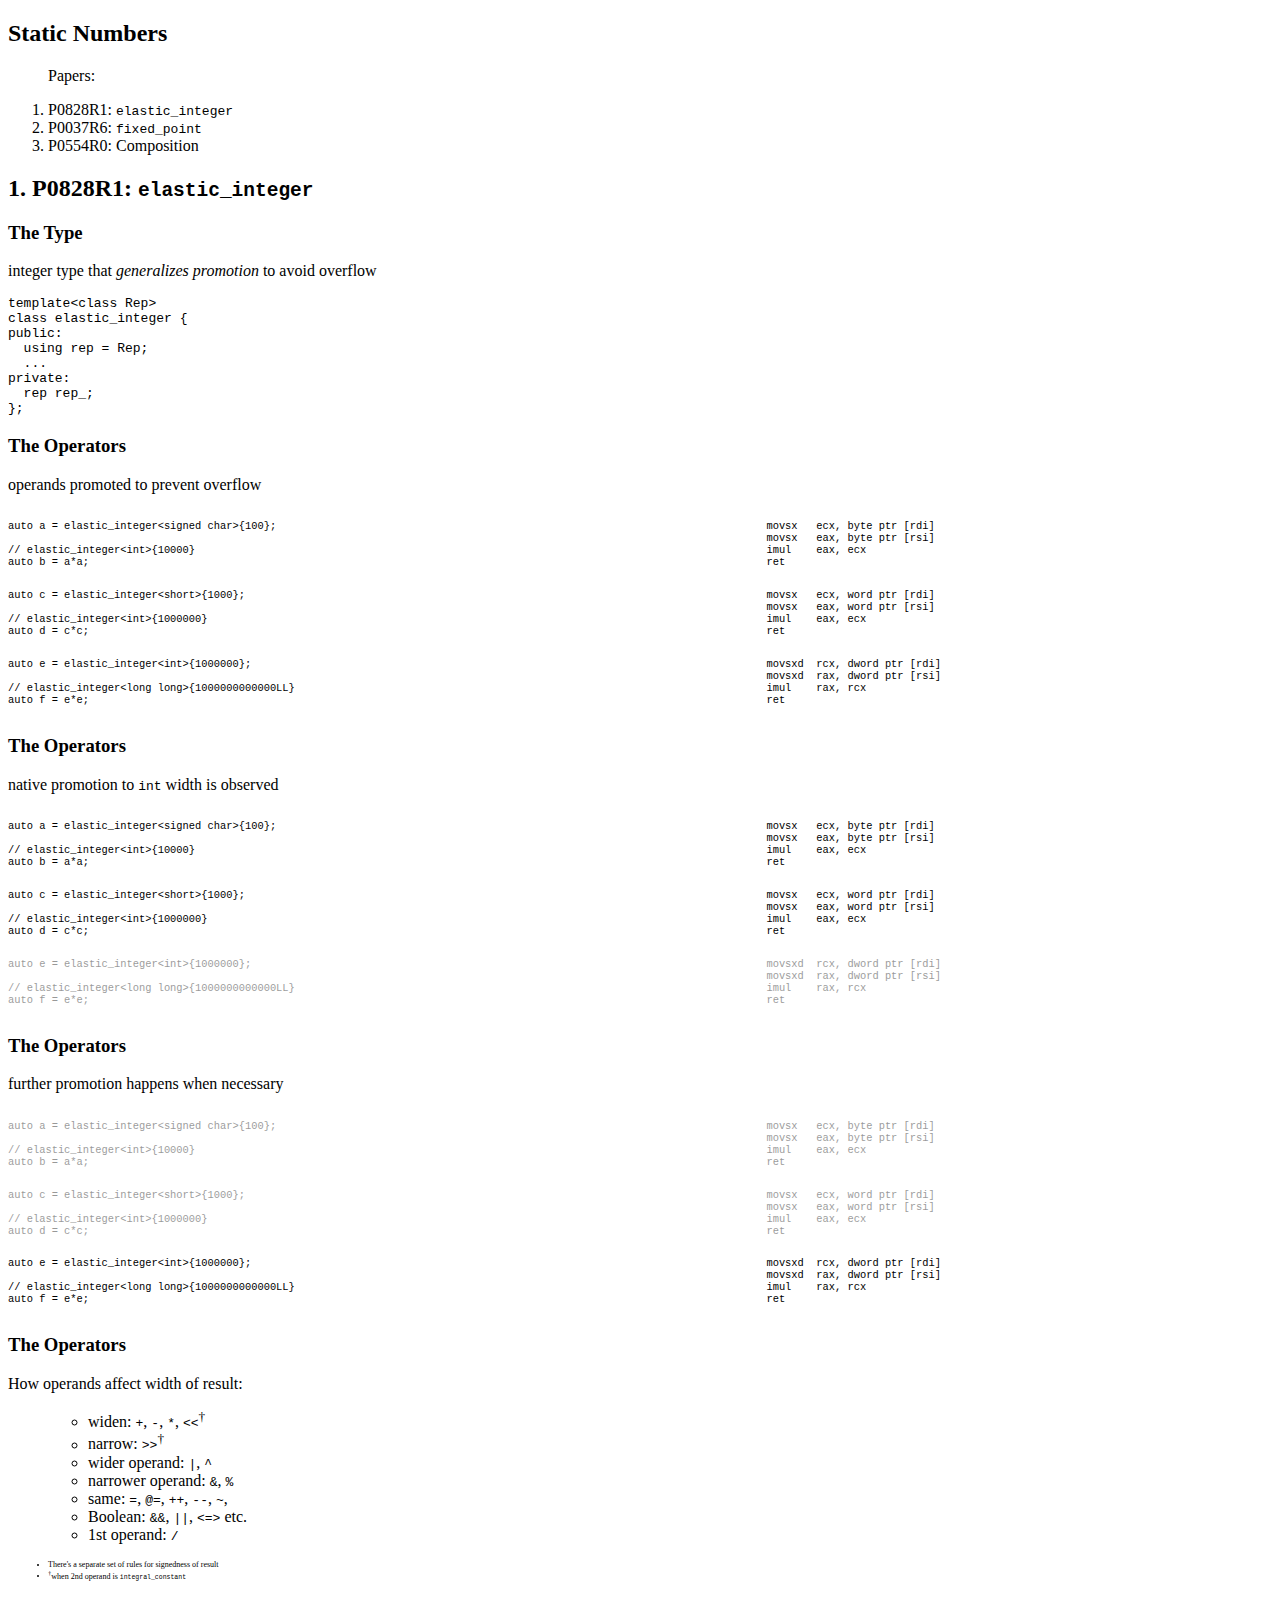
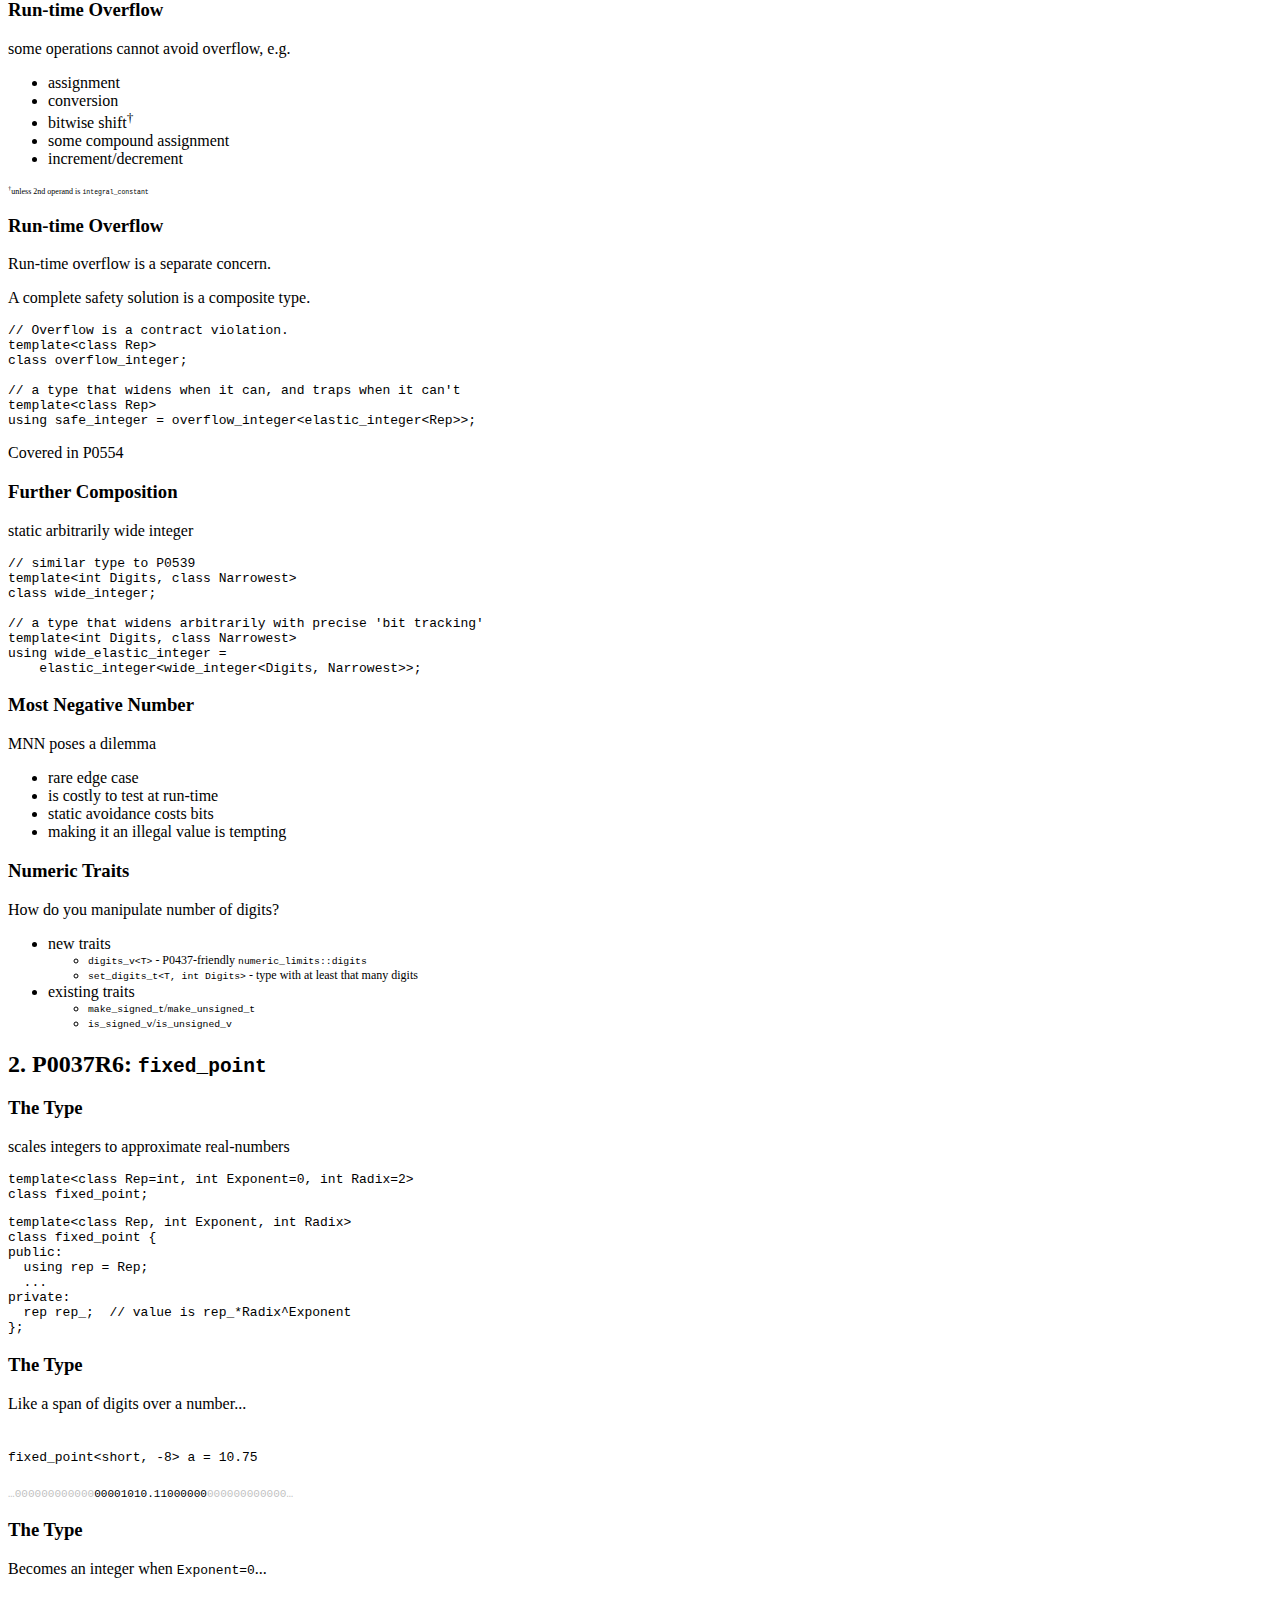
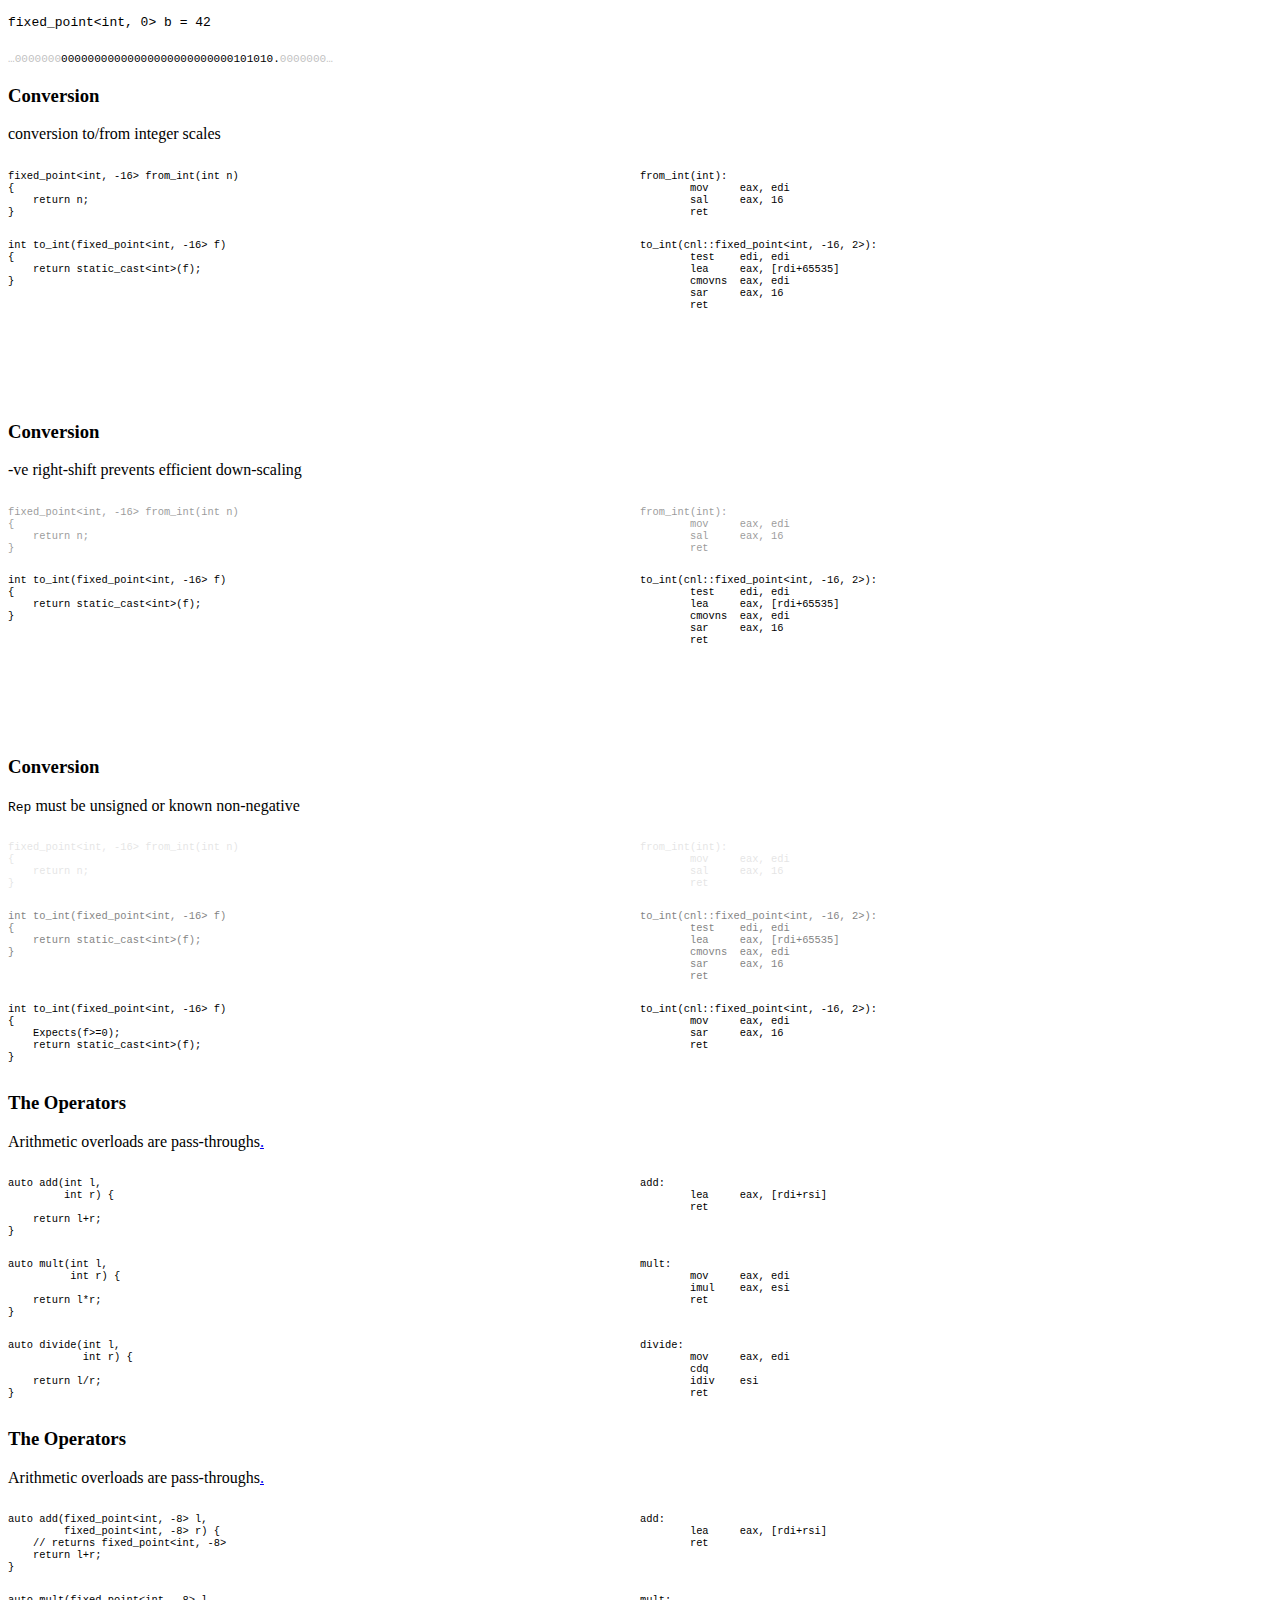
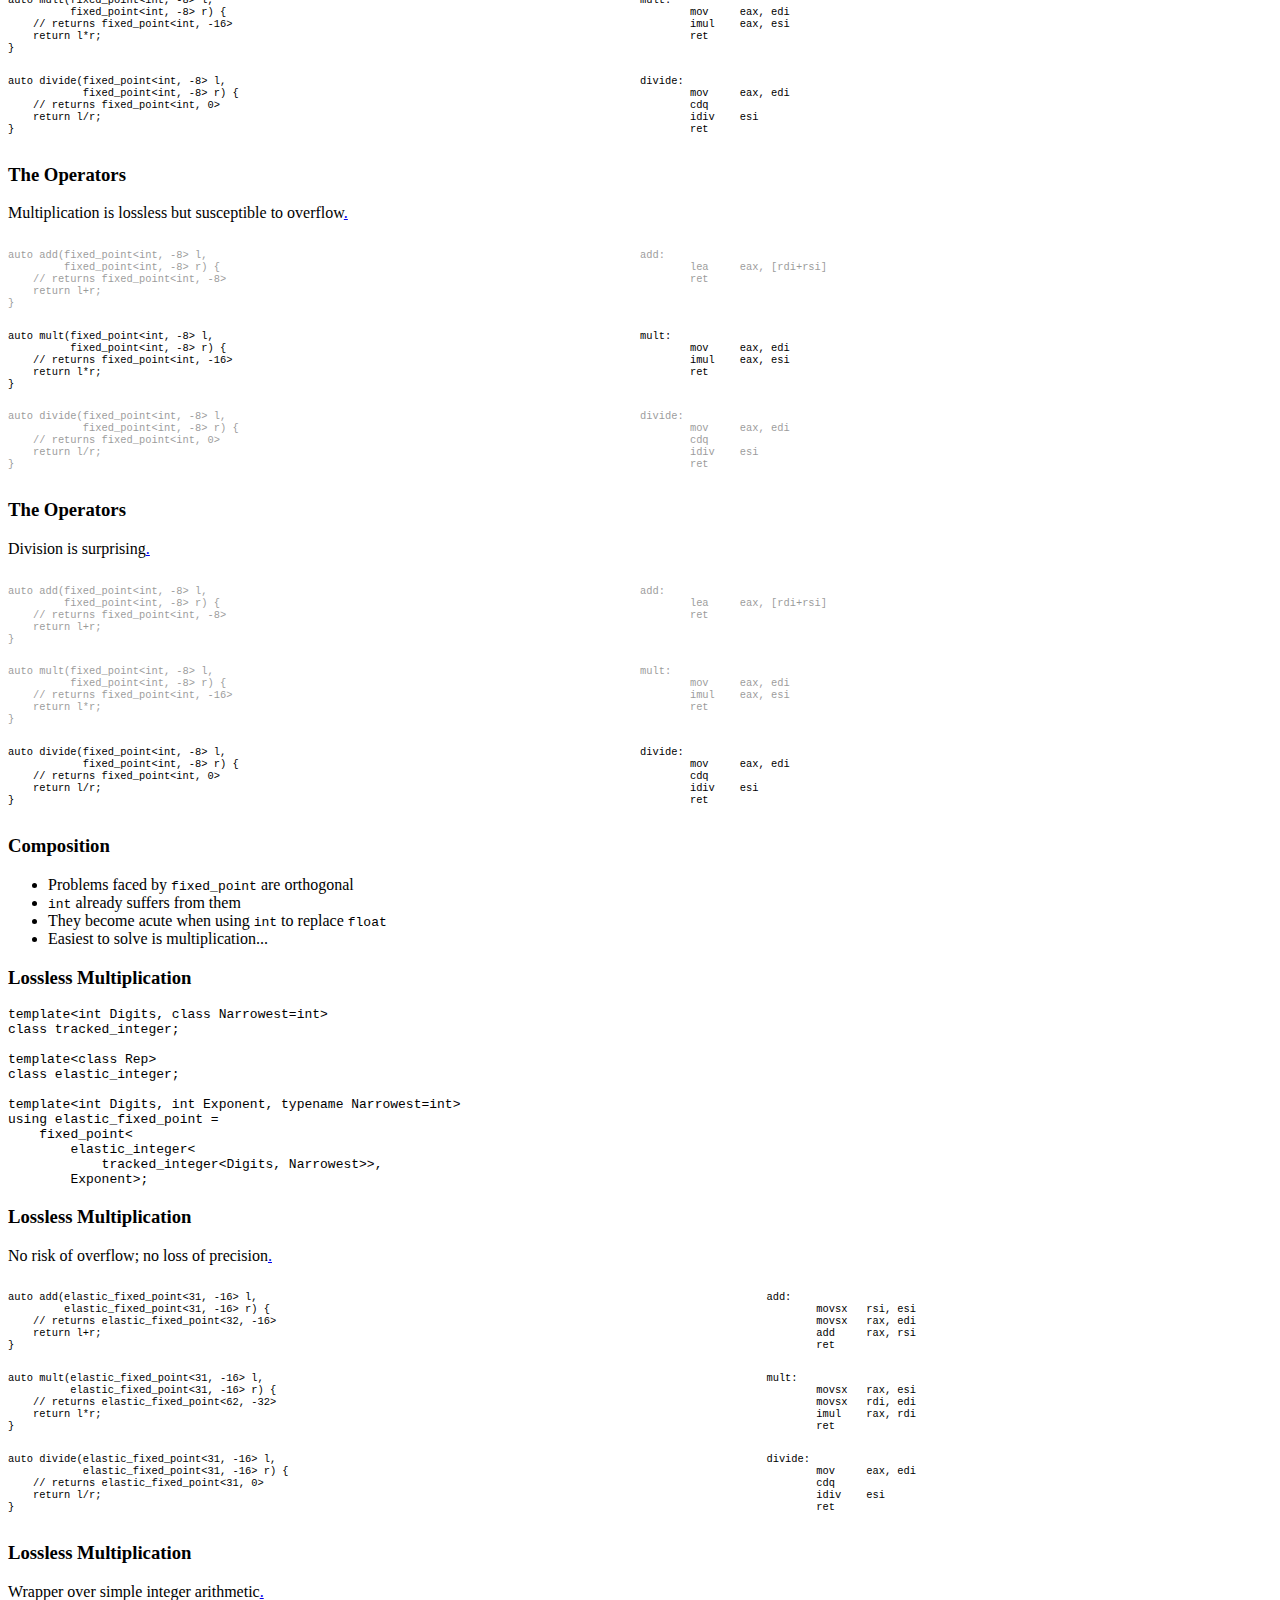
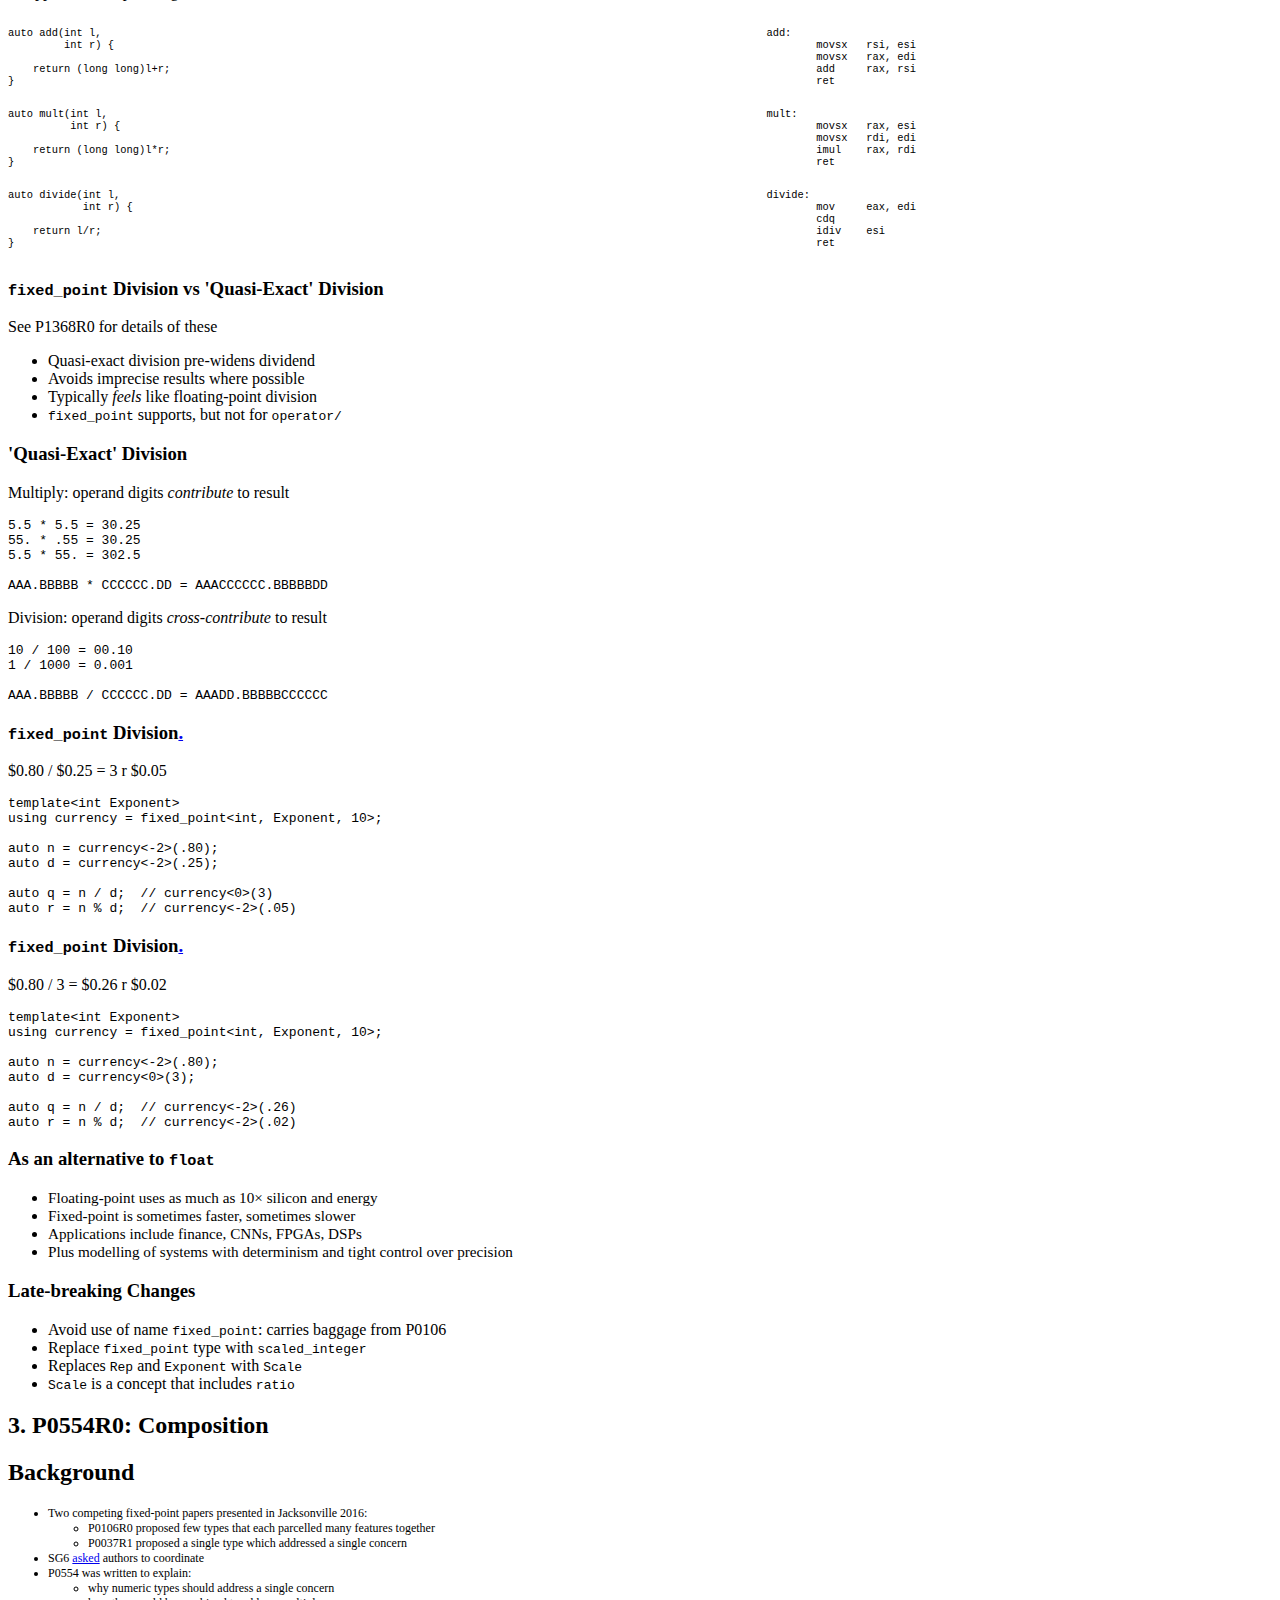
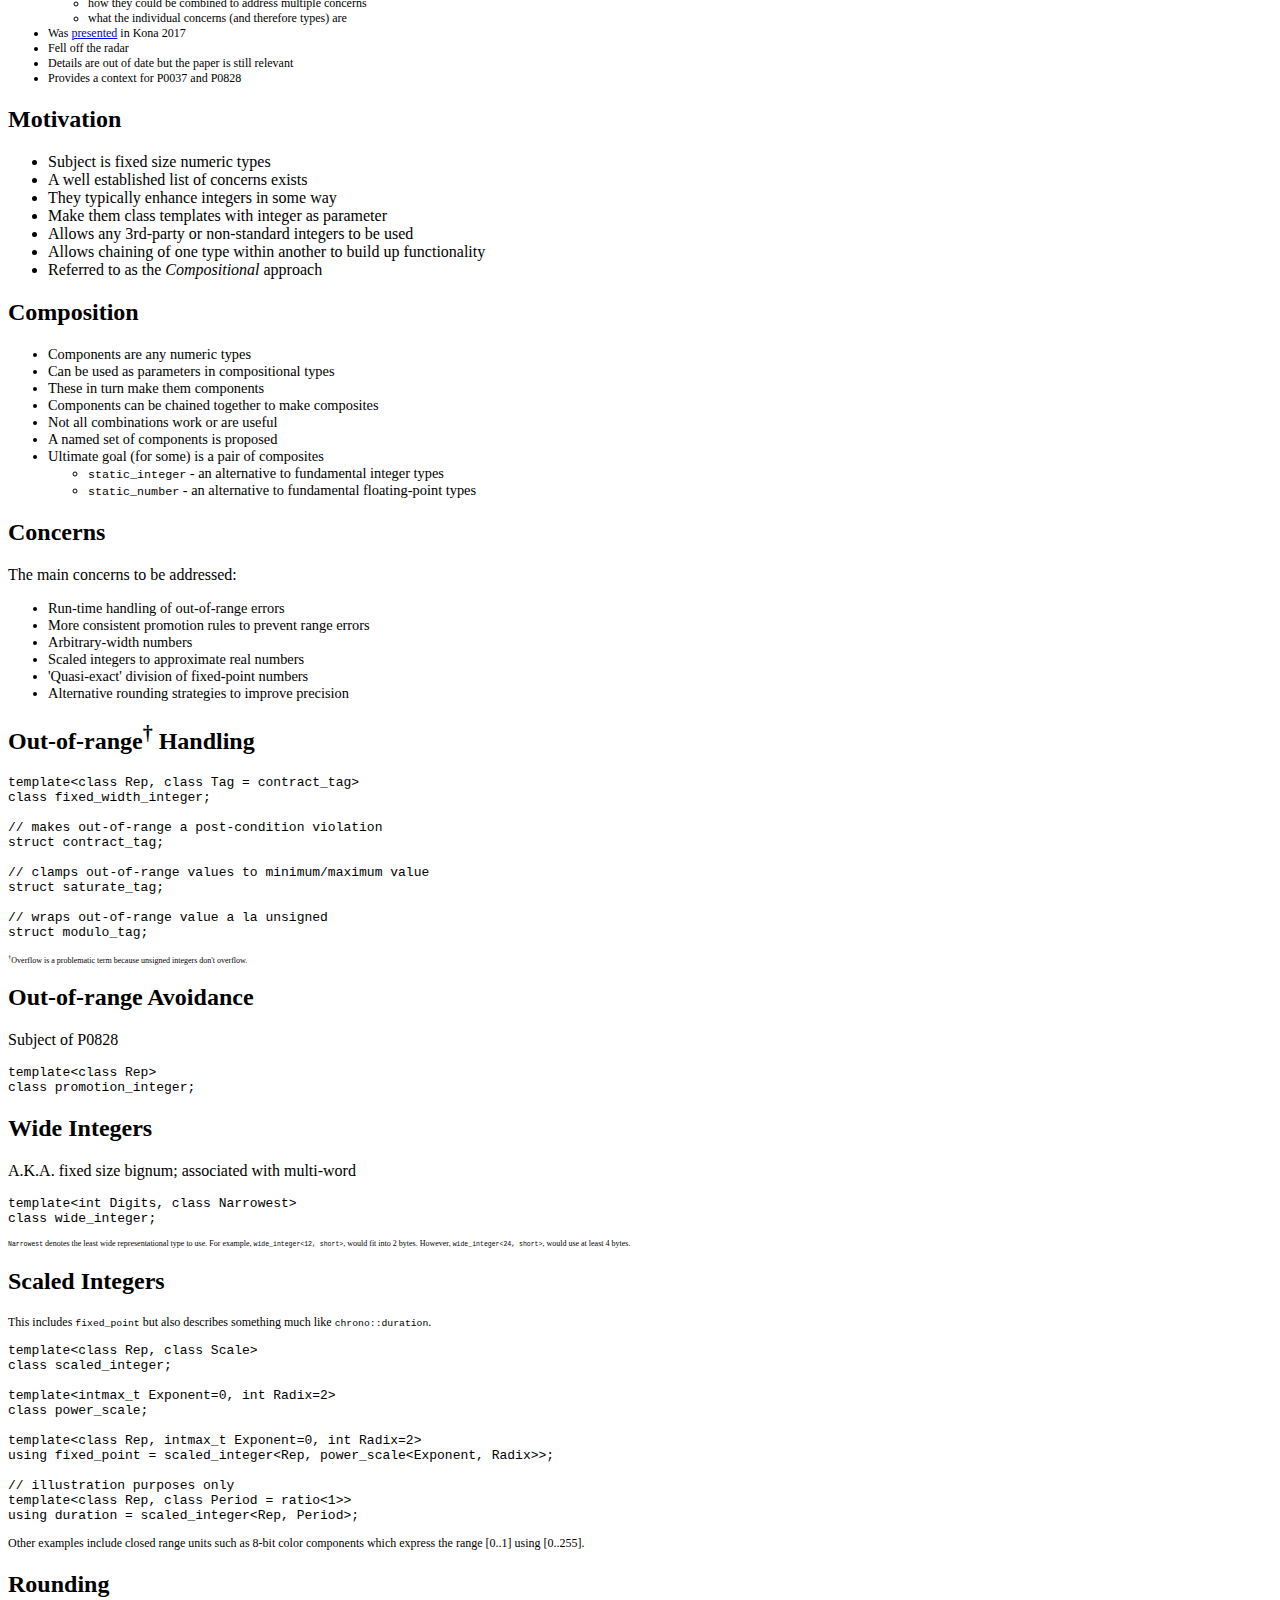
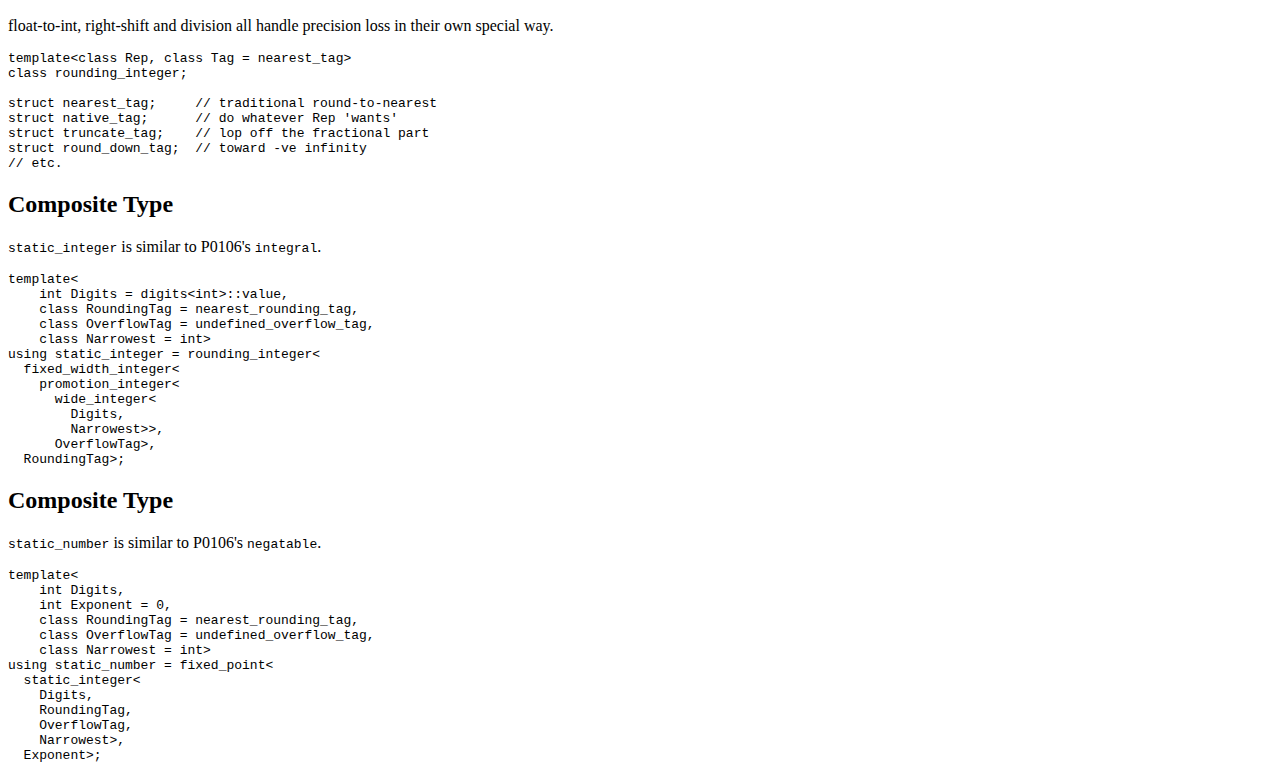
==== commit 21dd358a: "Examples of fixed-point division" ====
--- a/index.html
+++ b/index.html
@@ -42,7 +42,7 @@
 				<section>
 					<h3>The Type</h3>
 					<p>integer type that <em>generalizes promotion</em> to avoid overflow</p>
-					<pre><code style="c++">template&lt;class Rep>
+					<pre><code class="c++">template&lt;class Rep>
 class elastic_integer {
 public:
   using rep = Rep;
@@ -56,14 +56,14 @@
 					<p>operands promoted to prevent overflow</p>
 					<div style="display: flex; font-size: 80%">
 						<div style="flex: 60%">
-							<pre><code style="c++">auto a = elastic_integer&lt;signed char>{100};
+							<pre><code class="c++">auto a = elastic_integer&lt;signed char>{100};
 
 // elastic_integer&lt;int>{10000}
 auto b = a*a;
 </code></pre>
 						</div>
 						<div style="flex: 40%">
-							<pre><code style="c++">movsx   ecx, byte ptr [rdi]
+							<pre><code class="c++">movsx   ecx, byte ptr [rdi]
 movsx   eax, byte ptr [rsi]
 imul    eax, ecx
 ret</code></pre>
@@ -71,13 +71,13 @@
 					</div>
 					<div style="display: flex; font-size: 80%">
 						<div style="flex: 60%">
-							<pre><code style="c++">auto c = elastic_integer&lt;short>{1000};
+							<pre><code class="c++">auto c = elastic_integer&lt;short>{1000};
 
 // elastic_integer&lt;int>{1000000}
 auto d = c*c;</code></pre>
 						</div>
 						<div style="flex: 40%">
-							<pre><code style="c++">movsx   ecx, word ptr [rdi]
+							<pre><code class="c++">movsx   ecx, word ptr [rdi]
 movsx   eax, word ptr [rsi]
 imul    eax, ecx
 ret</code></pre>
@@ -85,13 +85,13 @@
 					</div>
 					<div style="display: flex; font-size: 80%">
 						<div style="flex: 60%">
-							<pre><code style="c++">auto e = elastic_integer&lt;int>{1000000};
+							<pre><code class="c++">auto e = elastic_integer&lt;int>{1000000};
 
 // elastic_integer&lt;long long>{1000000000000LL}
 auto f = e*e;</code></pre>
 						</div>
 						<div style="flex: 40%">
-							<pre><code style="c++">movsxd  rcx, dword ptr [rdi]
+							<pre><code class="c++">movsxd  rcx, dword ptr [rdi]
 movsxd  rax, dword ptr [rsi]
 imul    rax, rcx
 ret</code></pre>
@@ -103,14 +103,14 @@
 					<p>native promotion to <code>int</code> width is observed</p>
 					<div style="display: flex; font-size: 80%">
 						<div style="flex: 60%">
-							<pre><code style="c++">auto a = elastic_integer&lt;signed char>{100};
+							<pre><code class="c++">auto a = elastic_integer&lt;signed char>{100};
 
 // elastic_integer&lt;int>{10000}
 auto b = a*a;
 </code></pre>
 						</div>
 						<div style="flex: 40%">
-							<pre><code style="c++">movsx   ecx, byte ptr [rdi]
+							<pre><code class="c++">movsx   ecx, byte ptr [rdi]
 movsx   eax, byte ptr [rsi]
 imul    eax, ecx
 ret</code></pre>
@@ -118,13 +118,13 @@
 					</div>
 					<div style="display: flex; font-size: 80%">
 						<div style="flex: 60%">
-							<pre><code style="c++">auto c = elastic_integer&lt;short>{1000};
+							<pre><code class="c++">auto c = elastic_integer&lt;short>{1000};
 
 // elastic_integer&lt;int>{1000000}
 auto d = c*c;</code></pre>
 						</div>
 						<div style="flex: 40%">
-							<pre><code style="c++">movsx   ecx, word ptr [rdi]
+							<pre><code class="c++">movsx   ecx, word ptr [rdi]
 movsx   eax, word ptr [rsi]
 imul    eax, ecx
 ret</code></pre>
@@ -132,13 +132,13 @@
 					</div>
 					<div style="display: flex; font-size: 80%; opacity:.4">
 						<div style="flex: 60%">
-							<pre><code style="c++">auto e = elastic_integer&lt;int>{1000000};
+							<pre><code class="c++">auto e = elastic_integer&lt;int>{1000000};
 
 // elastic_integer&lt;long long>{1000000000000LL}
 auto f = e*e;</code></pre>
 						</div>
 						<div style="flex: 40%">
-							<pre><code style="c++">movsxd  rcx, dword ptr [rdi]
+							<pre><code class="c++">movsxd  rcx, dword ptr [rdi]
 movsxd  rax, dword ptr [rsi]
 imul    rax, rcx
 ret</code></pre>
@@ -150,14 +150,14 @@
 					<p>further promotion happens when necessary</p>
 					<div style="display: flex; font-size: 80%; opacity:.4">
 						<div style="flex: 60%">
-							<pre><code style="c++">auto a = elastic_integer&lt;signed char>{100};
+							<pre><code class="c++">auto a = elastic_integer&lt;signed char>{100};
 
 // elastic_integer&lt;int>{10000}
 auto b = a*a;
 </code></pre>
 						</div>
 						<div style="flex: 40%">
-							<pre><code style="c++">movsx   ecx, byte ptr [rdi]
+							<pre><code class="c++">movsx   ecx, byte ptr [rdi]
 movsx   eax, byte ptr [rsi]
 imul    eax, ecx
 ret</code></pre>
@@ -165,13 +165,13 @@
 					</div>
 					<div style="display: flex; font-size: 80%; opacity:.4">
 						<div style="flex: 60%">
-							<pre><code style="c++">auto c = elastic_integer&lt;short>{1000};
+							<pre><code class="c++">auto c = elastic_integer&lt;short>{1000};
 
 // elastic_integer&lt;int>{1000000}
 auto d = c*c;</code></pre>
 						</div>
 						<div style="flex: 40%">
-							<pre><code style="c++">movsx   ecx, word ptr [rdi]
+							<pre><code class="c++">movsx   ecx, word ptr [rdi]
 movsx   eax, word ptr [rsi]
 imul    eax, ecx
 ret</code></pre>
@@ -179,13 +179,13 @@
 					</div>
 					<div style="display: flex; font-size: 80%">
 						<div style="flex: 60%">
-							<pre><code style="c++">auto e = elastic_integer&lt;int>{1000000};
+							<pre><code class="c++">auto e = elastic_integer&lt;int>{1000000};
 
 // elastic_integer&lt;long long>{1000000000000LL}
 auto f = e*e;</code></pre>
 						</div>
 						<div style="flex: 40%">
-							<pre><code style="c++">movsxd  rcx, dword ptr [rdi]
+							<pre><code class="c++">movsxd  rcx, dword ptr [rdi]
 movsxd  rax, dword ptr [rsi]
 imul    rax, rcx
 ret</code></pre>
@@ -230,7 +230,7 @@
 					<h3>Run-time Overflow</h3>
 					<p>Run-time overflow is a separate concern.</p>
 					<p>A complete safety solution is a composite type.</p>
-					<pre><code style="c++">// Overflow is a contract violation.
+					<pre><code class="c++">// Overflow is a contract violation.
 template&lt;class Rep>
 class overflow_integer;
 
@@ -243,7 +243,7 @@
 				<section>
 					<h3>Further Composition</h3>
 					<p>static arbitrarily wide integer</p>
-					<pre><code style="c++">// similar type to P0539
+					<pre><code class="c++">// similar type to P0539
 template&ltint Digits, class Narrowest>
 class wide_integer;
 
@@ -281,23 +281,15 @@
 					</ul>
 				</section>
 
-
-				<!--section>P0828R1: elastic_integer <http://www.open-std.org/jtc1/sc22/wg21/docs/papers/2018/p0828r1.html>
-					 - corresponds to x86 multiplication
-					 - remember that width growth is exponential only on iterated diamond graph
-					 - note impossibility of raising to a non-constant power or accumulating without shifting and rounding
-					 - width tracked either by elastic_integer itself or by its (immediate) underlying type
-					-->
-
-					<section>
+				<section>
 					<h2>2. P0037R6: <code>fixed_point</code></h2>
 				</section>
 				<section>
 					<h3>The Type</h3>
 					<p>scales integers to approximate real-numbers</p>
-					<pre><code style="c++">template&lt;class Rep=int, int Exponent=0, int Radix=2>
+					<pre><code class="c++">template&lt;class Rep=int, int Exponent=0, int Radix=2>
 class fixed_point;</code></pre>
-					<pre><code style="c++">template&lt;class Rep, int Exponent, int Radix>
+					<pre><code class="c++">template&lt;class Rep, int Exponent, int Radix>
 class fixed_point {
 public:
   using rep = Rep;
@@ -311,7 +303,7 @@
 					<h3>The Type</h3>
 					<p>Like a span of digits over a number...</p>
 					&nbsp;
-					<div><code style="c++">fixed_point&lt;short, -8> a = 10.75</code></div>
+					<div><code class="c++">fixed_point&lt;short, -8> a = 10.75</code></div>
 					&nbsp;
 					<div><code style="font-size: 85%">
 						<span style="opacity:0.25">…000000000000</span>00001010.11000000<span style="opacity:0.25">000000000000…</span>
@@ -322,7 +314,7 @@
 					<h3>The Type</h3>
 					<p>Becomes an integer when <code>Exponent=0</code>...</p>
 					&nbsp;
-					<div><code style="c++">fixed_point&lt;int, 0> b = 42</code></div>
+					<div><code class="c++">fixed_point&lt;int, 0> b = 42</code></div>
 					&nbsp;
 					<div><code style="font-size: 85%">
 						<span style="opacity:0.25">…0000000</span>00000000000000000000000000101010.<span style="opacity:0.25">0000000…</span>
@@ -334,13 +326,13 @@
 					<p><code></code>conversion to/from integer scales</p>
 					<div style="display: flex; font-size: 80%">
 						<div style="flex: 50%">
-							<pre><code style="c++">fixed_point&lt;int, -16> from_int(int n)
+							<pre><code class="c++">fixed_point&lt;int, -16> from_int(int n)
 {
     return n;
 }</code></pre>
 						</div>
 						<div style="flex: 50%">
-							<pre><code style="c++">from_int(int):
+							<pre><code class="c++">from_int(int):
 	mov     eax, edi
 	sal     eax, 16
 	ret</code></pre>
@@ -348,13 +340,13 @@
 					</div>
 					<div style="display: flex; font-size: 80%">
 						<div style="flex: 50%">
-							<pre><code style="c++">int to_int(fixed_point&lt;int, -16> f)
+							<pre><code class="c++">int to_int(fixed_point&lt;int, -16> f)
 {
     return static_cast&lt;int>(f);
 }</code></pre>
 						</div>
 						<div style="flex: 50%">
-							<pre><code style="c++">to_int(cnl::fixed_point&lt;int, -16, 2>):
+							<pre><code class="c++">to_int(cnl::fixed_point&lt;int, -16, 2>):
 	test    edi, edi
 	lea     eax, [rdi+65535]
 	cmovns  eax, edi
@@ -364,14 +356,14 @@
 					</div>
 					<div style="display: flex; font-size: 80%; opacity: 0">
 						<div style="flex: 50%">
-							<pre><code style="c++">int to_int(fixed_point&lt;int, -16> f)
+							<pre><code class="c++">int to_int(fixed_point&lt;int, -16> f)
 {
     Expects(f>=0);
     return static_cast&lt;int>(f);
 }</code></pre>
 						</div>
 						<div style="flex: 50%">
-							<pre><code style="c++">to_int(cnl::fixed_point&lt;int, -16, 2>):
+							<pre><code class="c++">to_int(cnl::fixed_point&lt;int, -16, 2>):
 	mov     eax, edi
 	sar     eax, 16
 	ret</code></pre>
@@ -383,13 +375,13 @@
 					<p><code></code>-ve right-shift prevents efficient down-scaling</p>
 					<div style="display: flex; font-size: 80%; opacity: .4">
 						<div style="flex: 50%">
-							<pre><code style="c++">fixed_point&lt;int, -16> from_int(int n)
+							<pre><code class="c++">fixed_point&lt;int, -16> from_int(int n)
 {
     return n;
 }</code></pre>
 						</div>
 						<div style="flex: 50%">
-							<pre><code style="c++">from_int(int):
+							<pre><code class="c++">from_int(int):
 	mov     eax, edi
 	sal     eax, 16
 	ret</code></pre>
@@ -397,13 +389,13 @@
 					</div>
 					<div style="display: flex; font-size: 80%">
 						<div style="flex: 50%">
-							<pre><code style="c++">int to_int(fixed_point&lt;int, -16> f)
+							<pre><code class="c++">int to_int(fixed_point&lt;int, -16> f)
 {
     return static_cast&lt;int>(f);
 }</code></pre>
 						</div>
 						<div style="flex: 50%">
-							<pre><code style="c++">to_int(cnl::fixed_point&lt;int, -16, 2>):
+							<pre><code class="c++">to_int(cnl::fixed_point&lt;int, -16, 2>):
 	test    edi, edi
 	lea     eax, [rdi+65535]
 	cmovns  eax, edi
@@ -413,14 +405,14 @@
 					</div>
 					<div style="display: flex; font-size: 80%; opacity: 0">
 						<div style="flex: 50%">
-							<pre><code style="c++">int to_int(fixed_point&lt;int, -16> f)
+							<pre><code class="c++">int to_int(fixed_point&lt;int, -16> f)
 {
     Expects(f>=0);
     return static_cast&lt;int>(f);
 }</code></pre>
 						</div>
 						<div style="flex: 50%">
-							<pre><code style="c++">to_int(cnl::fixed_point&lt;int, -16, 2>):
+							<pre><code class="c++">to_int(cnl::fixed_point&lt;int, -16, 2>):
         mov     eax, edi
         sar     eax, 16
         ret</code></pre>
@@ -432,13 +424,13 @@
 					<p><code>Rep</code> must be unsigned or known non-negative</p>
 					<div style="display: flex; font-size: 80%; opacity: .1">
 						<div style="flex: 50%">
-							<pre><code style="c++">fixed_point&lt;int, -16> from_int(int n)
+							<pre><code class="c++">fixed_point&lt;int, -16> from_int(int n)
 {
     return n;
 }</code></pre>
 						</div>
 						<div style="flex: 50%">
-							<pre><code style="c++">from_int(int):
+							<pre><code class="c++">from_int(int):
 	mov     eax, edi
 	sal     eax, 16
 	ret</code></pre>
@@ -446,13 +438,13 @@
 					</div>
 					<div style="display: flex; font-size: 80%; opacity: .5">
 						<div style="flex: 50%">
-							<pre><code style="c++">int to_int(fixed_point&lt;int, -16> f)
+							<pre><code class="c++">int to_int(fixed_point&lt;int, -16> f)
 {
     return static_cast&lt;int>(f);
 }</code></pre>
 						</div>
 						<div style="flex: 50%">
-							<pre><code style="c++">to_int(cnl::fixed_point&lt;int, -16, 2>):
+							<pre><code class="c++">to_int(cnl::fixed_point&lt;int, -16, 2>):
 	test    edi, edi
 	lea     eax, [rdi+65535]
 	cmovns  eax, edi
@@ -462,14 +454,14 @@
 					</div>
 					<div style="display: flex; font-size: 80%">
 						<div style="flex: 50%">
-							<pre><code style="c++">int to_int(fixed_point&lt;int, -16> f)
+							<pre><code class="c++">int to_int(fixed_point&lt;int, -16> f)
 {
     Expects(f>=0);
     return static_cast&lt;int>(f);
 }</code></pre>
 						</div>
 						<div style="flex: 50%">
-							<pre><code style="c++">to_int(cnl::fixed_point&lt;int, -16, 2>):
+							<pre><code class="c++">to_int(cnl::fixed_point&lt;int, -16, 2>):
         mov     eax, edi
         sar     eax, 16
         ret</code></pre>
@@ -482,28 +474,28 @@
 					<p>Arithmetic overloads are pass-throughs<a href="https://godbolt.org/z/lSvmsl">.</a></p>
 					<div style="display: flex; font-size: 80%">
 						<div style="flex: 50%">
-							<pre><code style="c++">auto add(int l,
+							<pre><code class="c++">auto add(int l,
          int r) {
 
     return l+r;
 }</code></pre>
 						</div>
 						<div style="flex: 50%">
-							<pre><code style="c++">add:
+							<pre><code class="c++">add:
 	lea     eax, [rdi+rsi]
 	ret</code></pre>
 						</div>
 					</div>
 					<div style="display: flex; font-size: 80%">
 						<div style="flex: 50%">
-							<pre><code style="c++">auto mult(int l,
+							<pre><code class="c++">auto mult(int l,
           int r) {
 
     return l*r;
 }</code></pre>
 						</div>
 						<div style="flex: 50%">
-							<pre><code style="c++">mult:
+							<pre><code class="c++">mult:
 	mov     eax, edi
 	imul    eax, esi
 	ret</code></pre>
@@ -511,14 +503,14 @@
 					</div>
 					<div style="display: flex; font-size: 80%">
 						<div style="flex: 50%">
-							<pre><code style="c++">auto divide(int l,
+							<pre><code class="c++">auto divide(int l,
             int r) {
 
     return l/r;
 }</code></pre>
 						</div>
 						<div style="flex: 50%">
-							<pre><code style="c++">divide:
+							<pre><code class="c++">divide:
 	mov     eax, edi
 	cdq
 	idiv    esi
@@ -531,28 +523,28 @@
 					<p>Arithmetic overloads are pass-throughs<a href="https://godbolt.org/z/MamRWT">.</a></p>
 					<div style="display: flex; font-size: 80%">
 						<div style="flex: 50%">
-							<pre><code style="c++">auto add(fixed_point&lt;int, -8> l,
+							<pre><code class="c++">auto add(fixed_point&lt;int, -8> l,
          fixed_point&lt;int, -8> r) {
     // returns fixed_point&lt;int, -8>
     return l+r;
 }</code></pre>
 						</div>
 						<div style="flex: 50%">
-							<pre><code style="c++">add:
+							<pre><code class="c++">add:
 	lea     eax, [rdi+rsi]
 	ret</code></pre>
 						</div>
 					</div>
 					<div style="display: flex; font-size: 80%">
 						<div style="flex: 50%">
-							<pre><code style="c++">auto mult(fixed_point&lt;int, -8> l,
+							<pre><code class="c++">auto mult(fixed_point&lt;int, -8> l,
           fixed_point&lt;int, -8> r) {
     // returns fixed_point&lt;int, -16>
     return l*r;
 }</code></pre>
 						</div>
 						<div style="flex: 50%">
-							<pre><code style="c++">mult:
+							<pre><code class="c++">mult:
 	mov     eax, edi
 	imul    eax, esi
 	ret</code></pre>
@@ -560,14 +552,14 @@
 					</div>
 					<div style="display: flex; font-size: 80%">
 						<div style="flex: 50%">
-							<pre><code style="c++">auto divide(fixed_point&lt;int, -8> l,
+							<pre><code class="c++">auto divide(fixed_point&lt;int, -8> l,
             fixed_point&lt;int, -8> r) {
     // returns fixed_point&lt;int, 0>
     return l/r;
 }</code></pre>
 						</div>
 						<div style="flex: 50%">
-							<pre><code style="c++">divide:
+							<pre><code class="c++">divide:
 	mov     eax, edi
 	cdq
 	idiv    esi
@@ -580,28 +572,28 @@
 					<p>Multiplication is lossless but susceptible to overflow<a href="https://godbolt.org/z/MamRWT">.</a></p>
 					<div style="display: flex; font-size: 80%; opacity: .4">
 						<div style="flex: 50%">
-							<pre><code style="c++">auto add(fixed_point&lt;int, -8> l,
+							<pre><code class="c++">auto add(fixed_point&lt;int, -8> l,
          fixed_point&lt;int, -8> r) {
     // returns fixed_point&lt;int, -8>
     return l+r;
 }</code></pre>
 						</div>
 						<div style="flex: 50%">
-							<pre><code style="c++">add:
+							<pre><code class="c++">add:
 	lea     eax, [rdi+rsi]
 	ret</code></pre>
 						</div>
 					</div>
 					<div style="display: flex; font-size: 80%">
 						<div style="flex: 50%">
-							<pre><code style="c++">auto mult(fixed_point&lt;int, -8> l,
+							<pre><code class="c++">auto mult(fixed_point&lt;int, -8> l,
           fixed_point&lt;int, -8> r) {
     // returns fixed_point&lt;int, -16>
     return l*r;
 }</code></pre>
 						</div>
 						<div style="flex: 50%">
-							<pre><code style="c++">mult:
+							<pre><code class="c++">mult:
 	mov     eax, edi
 	imul    eax, esi
 	ret</code></pre>
@@ -609,14 +601,14 @@
 					</div>
 					<div style="display: flex; font-size: 80%; opacity: .4">
 						<div style="flex: 50%">
-							<pre><code style="c++">auto divide(fixed_point&lt;int, -8> l,
+							<pre><code class="c++">auto divide(fixed_point&lt;int, -8> l,
             fixed_point&lt;int, -8> r) {
     // returns fixed_point&lt;int, 0>
     return l/r;
 }</code></pre>
 						</div>
 						<div style="flex: 50%">
-							<pre><code style="c++">divide:
+							<pre><code class="c++">divide:
 	mov     eax, edi
 	cdq
 	idiv    esi
@@ -629,28 +621,28 @@
 					<p>Division is surprising<a href="https://godbolt.org/z/MamRWT">.</a></p>
 					<div style="display: flex; font-size: 80%; opacity: .4">
 						<div style="flex: 50%">
-							<pre><code style="c++">auto add(fixed_point&lt;int, -8> l,
+							<pre><code class="c++">auto add(fixed_point&lt;int, -8> l,
          fixed_point&lt;int, -8> r) {
     // returns fixed_point&lt;int, -8>
     return l+r;
 }</code></pre>
 						</div>
 						<div style="flex: 50%">
-							<pre><code style="c++">add:
+							<pre><code class="c++">add:
 	lea     eax, [rdi+rsi]
 	ret</code></pre>
 						</div>
 					</div>
 					<div style="display: flex; font-size: 80%; opacity: .4">
 						<div style="flex: 50%">
-							<pre><code style="c++">auto mult(fixed_point&lt;int, -8> l,
+							<pre><code class="c++">auto mult(fixed_point&lt;int, -8> l,
           fixed_point&lt;int, -8> r) {
     // returns fixed_point&lt;int, -16>
     return l*r;
 }</code></pre>
 						</div>
 						<div style="flex: 50%">
-							<pre><code style="c++">mult:
+							<pre><code class="c++">mult:
 	mov     eax, edi
 	imul    eax, esi
 	ret</code></pre>
@@ -658,14 +650,14 @@
 					</div>
 					<div style="display: flex; font-size: 80%">
 						<div style="flex: 50%">
-							<pre><code style="c++">auto divide(fixed_point&lt;int, -8> l,
+							<pre><code class="c++">auto divide(fixed_point&lt;int, -8> l,
             fixed_point&lt;int, -8> r) {
     // returns fixed_point&lt;int, 0>
     return l/r;
 }</code></pre>
 						</div>
 						<div style="flex: 50%">
-							<pre><code style="c++">divide:
+							<pre><code class="c++">divide:
 	mov     eax, edi
 	cdq
 	idiv    esi
@@ -687,7 +679,7 @@
 				<section>
 					<h3>Lossless Multiplication</h3>
 					<div>
-							<pre><code style="c++">template&lt;int Digits, class Narrowest=int>
+							<pre><code class="c++">template&lt;int Digits, class Narrowest=int>
 class tracked_integer;
 
 template&lt;class Rep>
@@ -707,14 +699,14 @@
 					<p>No risk of overflow; no loss of precision<a href="https://godbolt.org/z/PPesiD">.</a></p>
 					<div style="display: flex; font-size: 80%">
 						<div style="flex: 60%">
-							<pre><code style="c++">auto add(elastic_fixed_point&lt;31, -16> l,
+							<pre><code class="c++">auto add(elastic_fixed_point&lt;31, -16> l,
          elastic_fixed_point&lt;31, -16> r) {
     // returns elastic_fixed_point&lt;32, -16>
     return l+r;
 }</code></pre>
 						</div>
 						<div style="flex: 40%">
-							<pre><code style="c++">add:
+							<pre><code class="c++">add:
 	movsx   rsi, esi
 	movsx   rax, edi
 	add     rax, rsi
@@ -723,14 +715,14 @@
 					</div>
 					<div style="display: flex; font-size: 80%">
 						<div style="flex: 60%">
-							<pre><code style="c++">auto mult(elastic_fixed_point&lt;31, -16> l,
+							<pre><code class="c++">auto mult(elastic_fixed_point&lt;31, -16> l,
           elastic_fixed_point&lt;31, -16> r) {
     // returns elastic_fixed_point&lt;62, -32>
     return l*r;
 }</code></pre>
 						</div>
 						<div style="flex: 40%">
-							<pre><code style="c++">mult:
+							<pre><code class="c++">mult:
 	movsx   rax, esi
 	movsx   rdi, edi
 	imul    rax, rdi
@@ -739,14 +731,14 @@
 					</div>
 					<div style="display: flex; font-size: 80%">
 						<div style="flex: 60%">
-							<pre><code style="c++">auto divide(elastic_fixed_point&lt;31, -16> l,
+							<pre><code class="c++">auto divide(elastic_fixed_point&lt;31, -16> l,
             elastic_fixed_point&lt;31, -16> r) {
     // returns elastic_fixed_point&lt;31, 0>
     return l/r;
 }</code></pre>
 						</div>
 						<div style="flex: 40%">
-							<pre><code style="c++">divide:
+							<pre><code class="c++">divide:
 	mov     eax, edi
 	cdq
 	idiv    esi
@@ -760,14 +752,14 @@
 					<p>Wrapper over simple integer arithmetic<a href="https://godbolt.org/z/0RQ5YD">.</a></p>
 					<div style="display: flex; font-size: 80%">
 						<div style="flex: 60%">
-							<pre><code style="c++">auto add(int l,
-                   int r) {
+							<pre><code class="c++">auto add(int l,
+         int r) {
 
     return (long long)l+r;
 }</code></pre>
 						</div>
 						<div style="flex: 40%">
-							<pre><code style="c++">add:
+							<pre><code class="c++">add:
 	movsx   rsi, esi
 	movsx   rax, edi
 	add     rax, rsi
@@ -776,14 +768,14 @@
 					</div>
 					<div style="display: flex; font-size: 80%">
 						<div style="flex: 60%">
-							<pre><code style="c++">auto mult(int l,
+							<pre><code class="c++">auto mult(int l,
           int r) {
 
     return (long long)l*r;
 }</code></pre>
 						</div>
 						<div style="flex: 40%">
-							<pre><code style="c++">mult:
+							<pre><code class="c++">mult:
 	movsx   rax, esi
 	movsx   rdi, edi
 	imul    rax, rdi
@@ -792,14 +784,14 @@
 					</div>
 					<div style="display: flex; font-size: 80%">
 						<div style="flex: 60%">
-							<pre><code style="c++">auto divide(int l,
+							<pre><code class="c++">auto divide(int l,
             int r) {
 
     return l/r;
 }</code></pre>
 						</div>
 						<div style="flex: 40%">
-							<pre><code style="c++">divide:
+							<pre><code class="c++">divide:
 	mov     eax, edi
 	cdq
 	idiv    esi
@@ -809,7 +801,7 @@
 				</section>
 
 				<section>
-					<h3>Euclidean Division vs 'Quasi-Exact' Division</h3>
+					<h3><code>fixed_point</code> Division vs 'Quasi-Exact' Division</h3>
 					<p>See P1368R0 for details of these</p>
 					<ul>
 						<li>Quasi-exact division pre-widens dividend</li>
@@ -817,28 +809,61 @@
 						<li>Typically <i>feels</i> like floating-point division</li>
 						<li><code>fixed_point</code> supports, but not for <code>operator/</code></li>
 					</ul>
-					<code><p>Quotient<sub>i</sub> = Dividend<sub>i</sub>+Divisor<sub>f</sub></p>
-					<p>Quotient<sub>f</sub> = Dividend<sub>f</sub>+Divisor<sub>i</sub></p></code>
-				</section>
-
+				</section>
+
+				<section>
+					<h3>'Quasi-Exact' Division</h3>
+					<p>Multiply: operand digits <i>contribute</i> to result</p>
+					<pre><code>5.5 * 5.5 = 30.25
+55. * .55 = 30.25
+5.5 * 55. = 302.5
+
+AAA.BBBBB * CCCCCC.DD = AAACCCCCC.BBBBBDD</code></pre>
+					<p>Division: operand digits <i>cross-contribute</i> to result</p>
+
+					<pre><code>10 / 100 = 00.10
+1 / 1000 = 0.001
+
+AAA.BBBBB / CCCCCC.DD = AAADD.BBBBBCCCCCC</code></pre>
+				</section>
+
+
+
+				<section data-transition="slide-in fade-out">
+					<h3><code>fixed_point</code> Division<a href="https://godbolt.org/z/ltPmw4">.</a></h3>
+					<p>$0.80 / $0.25 = 3 r $0.05</p>
+					<pre><code>template&lt;int Exponent>
+using currency = fixed_point&lt;int, Exponent, 10>;
+
+auto n = currency<-2>(.80);
+auto d = currency<-2>(.25);
+
+auto q = n / d;  // currency<0>(3)
+auto r = n % d;  // currency<-2>(.05)
+</code></pre>
+				</section>
+
+				<section data-transition="fade-in slide-out">
+					<h3><code>fixed_point</code> Division<a href="https://godbolt.org/z/qgf5qd">.</a></h3>
+					<p>$0.80 / 3 = $0.26 r $0.02</p>
+					<pre><code>template&lt;int Exponent>
+using currency = fixed_point&lt;int, Exponent, 10>;
+
+auto n = currency<-2>(.80);
+auto d = currency<0>(3);
+
+auto q = n / d;  // currency<-2>(.26)
+auto r = n % d;  // currency<-2>(.02)
+</code></pre>
+				</section>
+				
 				<section>
 					<h3>As an alternative to <code>float</code></h3>
-					<ul>
-						<li>floating-point uses as much as 10× silicon and energy</li>
-						<li>fixed-point is sometimes faster, sometimes slower</li>
+					<ul style="font-size: 95%">
+						<li>Floating-point uses as much as 10× silicon and energy</li>
+						<li>Fixed-point is sometimes faster, sometimes slower</li>
 						<li>Applications include finance, CNNs, FPGAs, DSPs</li>
 						<li>Plus modelling of systems with determinism and tight control over precision</li>
-					</ul>
-				</section>
-
-				<section>
-					<h3>As an alternative to <code>float</code></h3>
-					<ul>
-						<li>A scaled integer is <em>not</em> a budget <code>float</code></li>
-						<li>'Quasi-exact' division (<a href="http://wg21.link/p1368">P1368</a>) is desirable at some level,
-							possibly in a type that uses <code>fixed_point</code></li>
-						<li>'surprising' (i.e. Euclidean) division makes sense once you consider finance:</li>
-						<code>using usd = fixed_point&lt;int, -2, 10></code>
 					</ul>
 				</section>
 
@@ -932,7 +957,7 @@
 				</section>
 				<section>
 					<h2>Out-of-range<sup>†</sup> Handling</h2>
-					<div><pre><code style="c++">template&lt;class Rep, class Tag = contract_tag>
+					<div><pre><code class="c++">template&lt;class Rep, class Tag = contract_tag>
 class fixed_width_integer;
 
 // makes out-of-range a post-condition violation
@@ -948,13 +973,13 @@
 				<section>
 					<h2>Out-of-range Avoidance</h2>
 					<p>Subject of P0828</p>
-					<div><pre><code style="c++">template&lt;class Rep>
+					<div><pre><code class="c++">template&lt;class Rep>
 class promotion_integer;</code></pre></div>
 				</section>
 				<section>
 					<h2>Wide Integers</h2>
 					<p>A.K.A. fixed size bignum; associated with multi-word</p>
-					<div><pre><code style="c++">template&lt;int Digits, class Narrowest>
+					<div><pre><code class="c++">template&lt;int Digits, class Narrowest>
 class wide_integer;</code></pre></div>
 					<p style="text-align: left; font-size: 50%"><code>Narrowest</code> denotes the least wide representational type to use.
 						For example, <code>wide_integer&lt;12, short></code>, would fit into 2 bytes.
@@ -963,7 +988,7 @@
 				<section>
 					<h2>Scaled Integers</h2>
 					<p style="font-size: 75%">This includes <code>fixed_point</code> but also describes something much like <code>chrono::duration</code>.</p>
-					<div><pre><code style="c++">template&lt;class Rep, class Scale>
+					<div><pre><code class="c++">template&lt;class Rep, class Scale>
 class scaled_integer;
 
 template&lt;intmax_t Exponent=0, int Radix=2>
@@ -981,7 +1006,7 @@
 				<section>
 					<h2>Rounding</h2>
 					<p>float-to-int, right-shift and division all handle precision loss in their own special way.</p>
-					<div><pre><code style="c++">template&lt;class Rep, class Tag = nearest_tag>
+					<div><pre><code class="c++">template&lt;class Rep, class Tag = nearest_tag>
 class rounding_integer;
 
 struct nearest_tag;     // traditional round-to-nearest
@@ -993,7 +1018,7 @@
 				<section>
 					<h2>Composite Type</h2>
 					<p><code>static_integer</code> is similar to P0106's <code>integral</code>.</p>
-					<div><pre><code style="c++">template&lt;
+					<div><pre><code class="c++">template&lt;
     int Digits = digits&lt;int>::value,
     class RoundingTag = nearest_rounding_tag,
     class OverflowTag = undefined_overflow_tag,
@@ -1010,7 +1035,7 @@
 				<section>
 					<h2>Composite Type</h2>
 					<p><code>static_number</code> is similar to P0106's <code>negatable</code>.</p>
-					<div><pre><code style="c++">template&lt;
+					<div><pre><code class="c++">template&lt;
     int Digits,
     int Exponent = 0,
     class RoundingTag = nearest_rounding_tag,
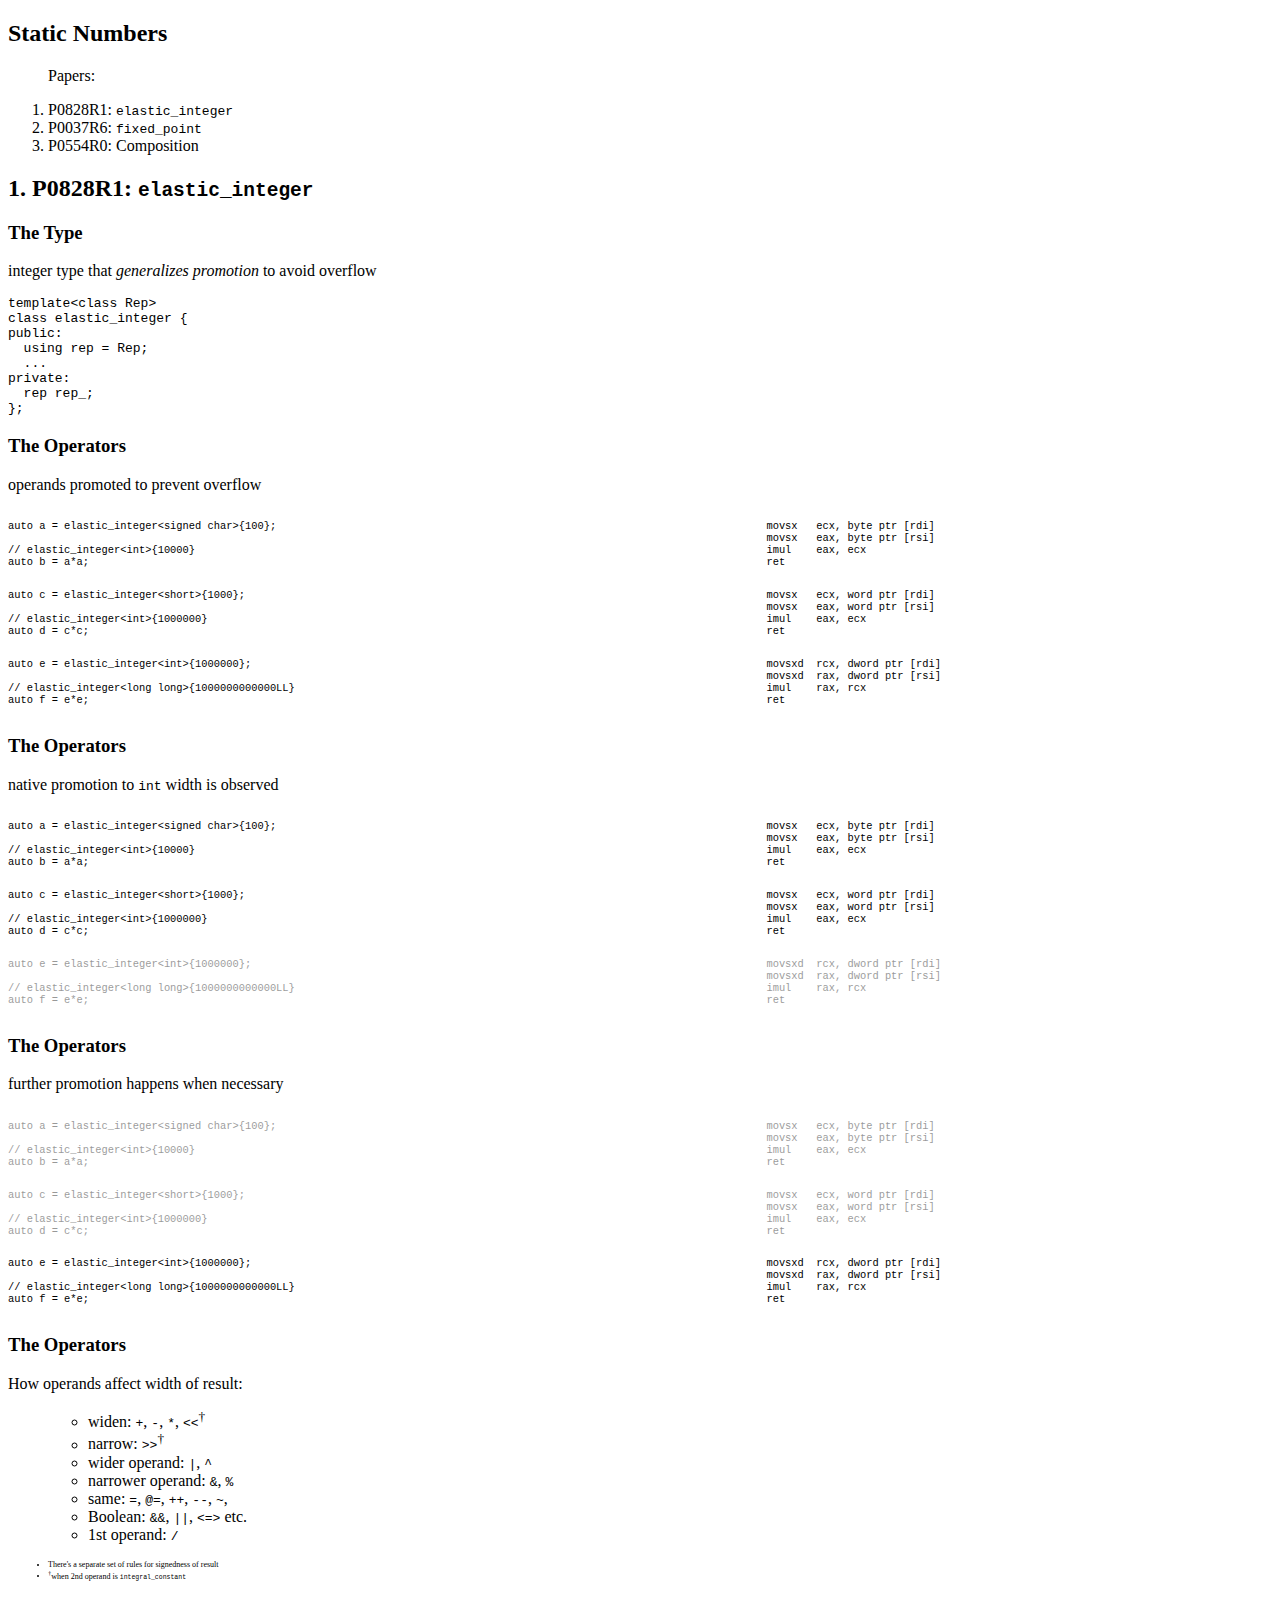
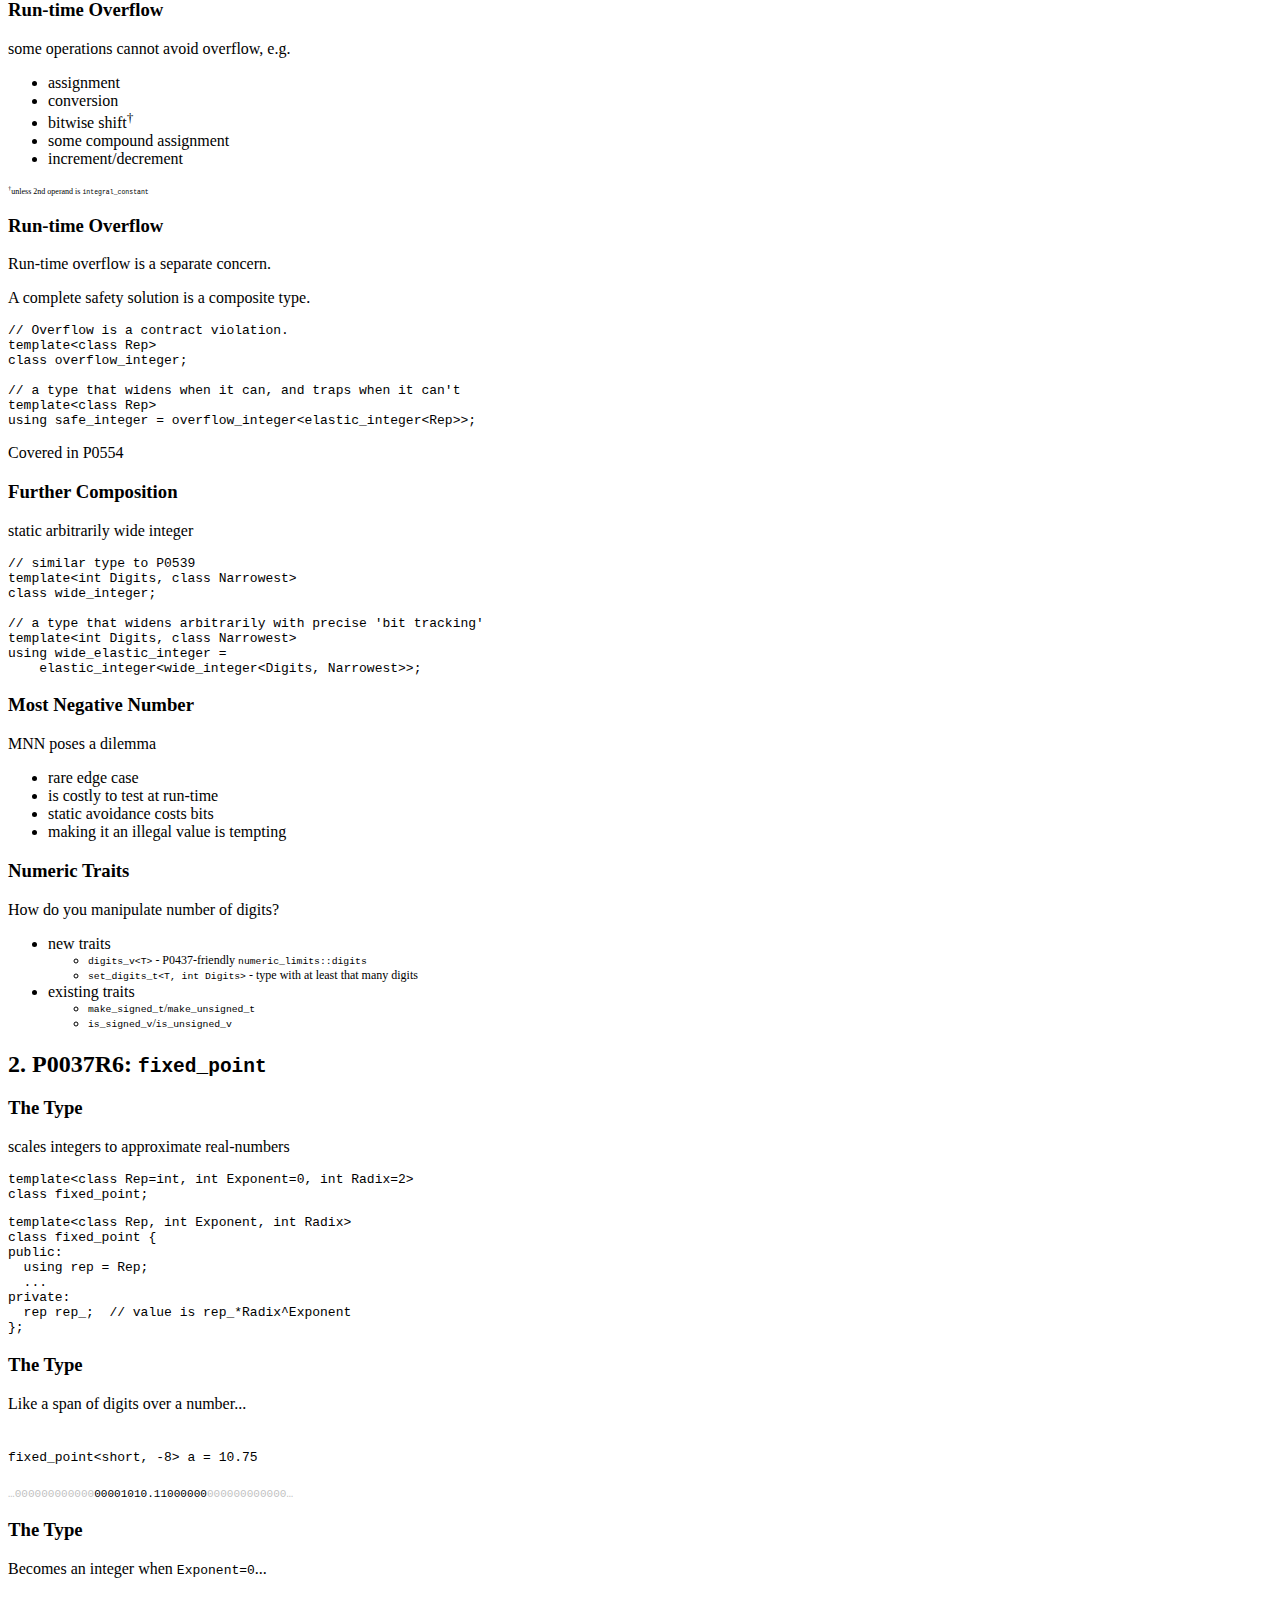
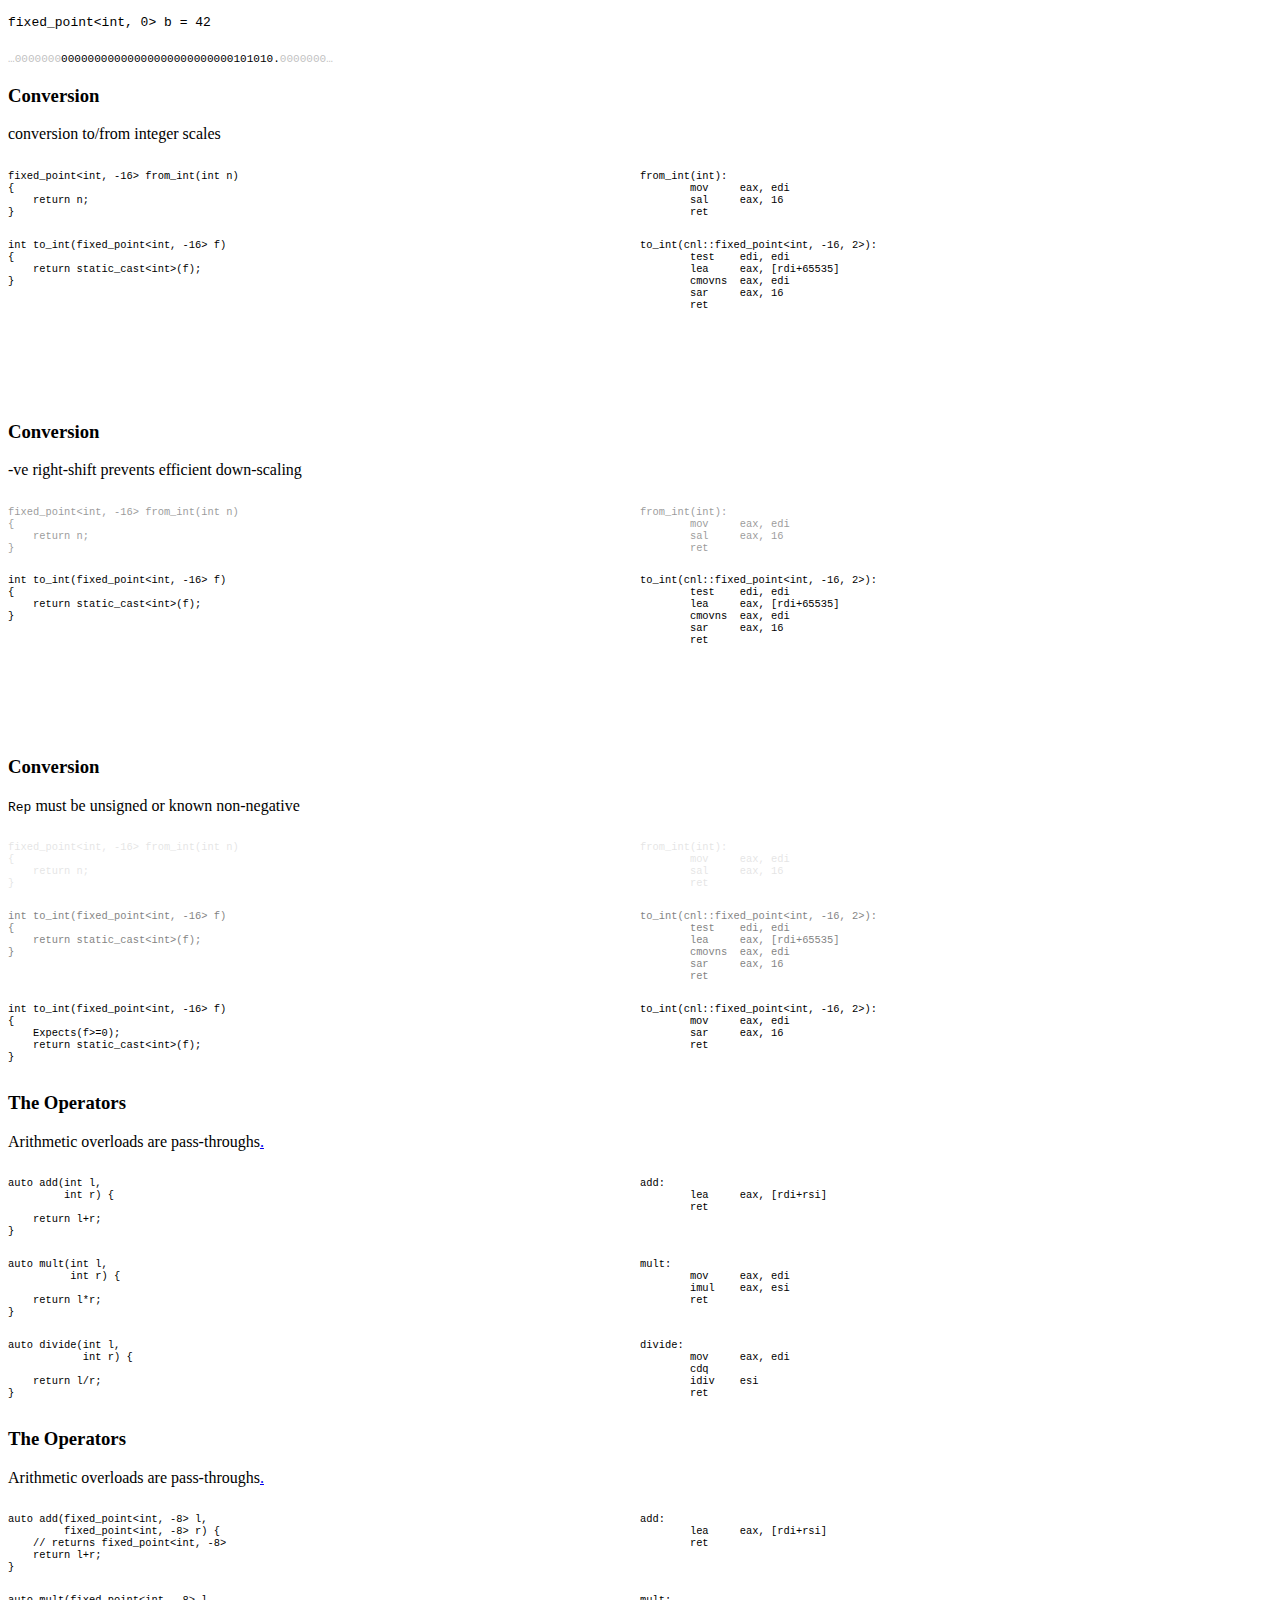
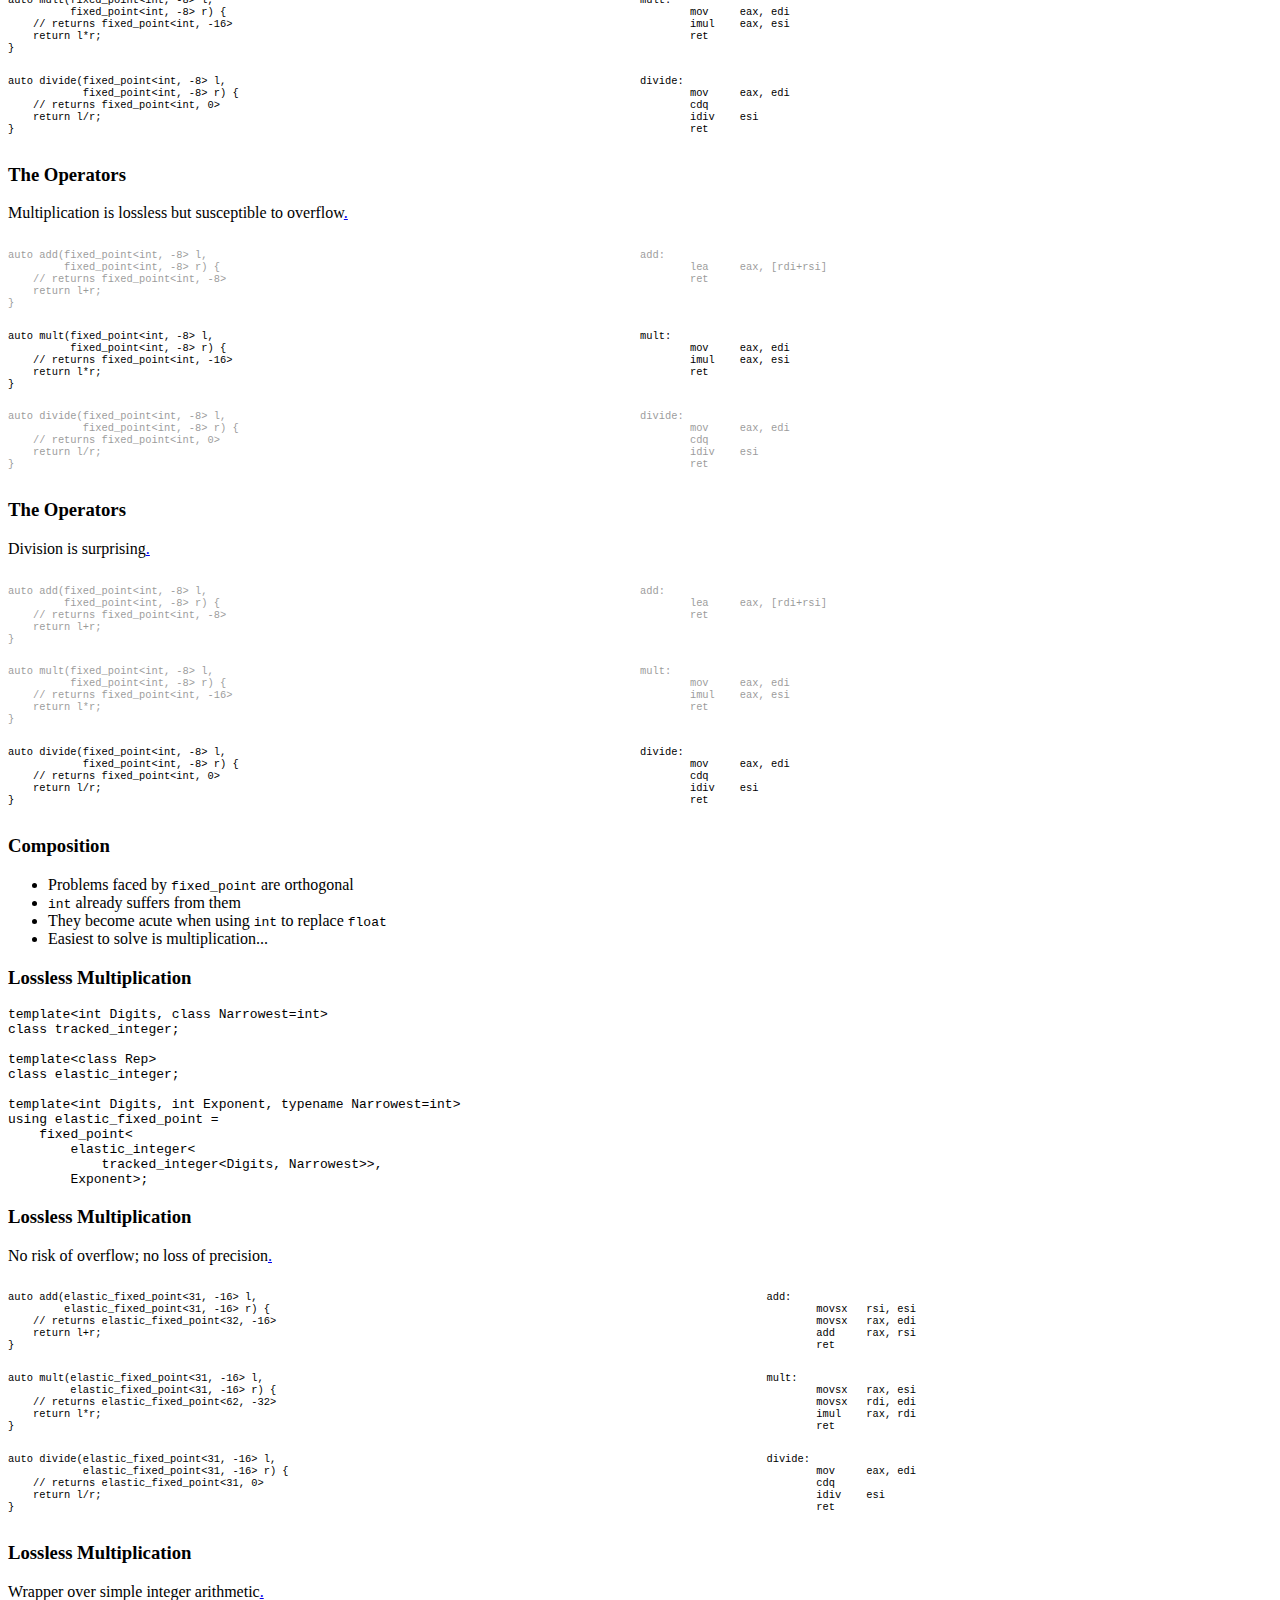
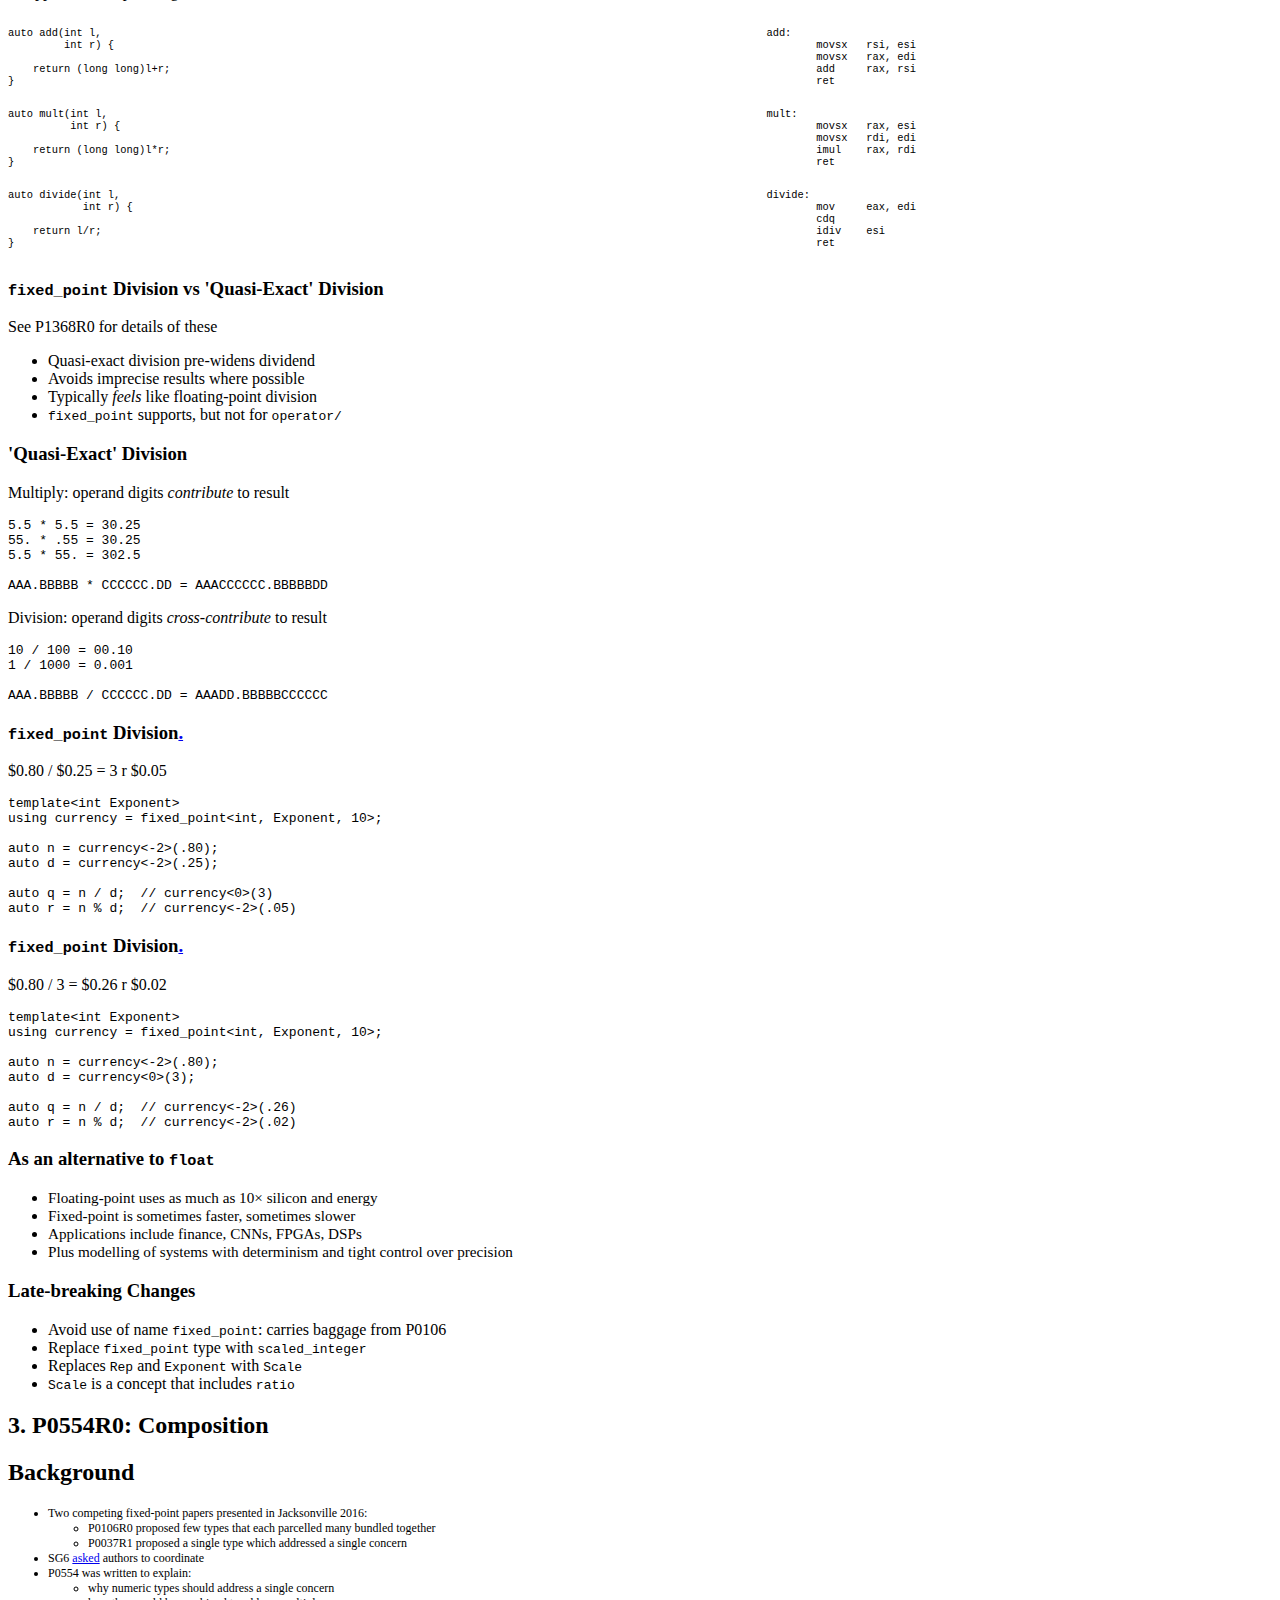
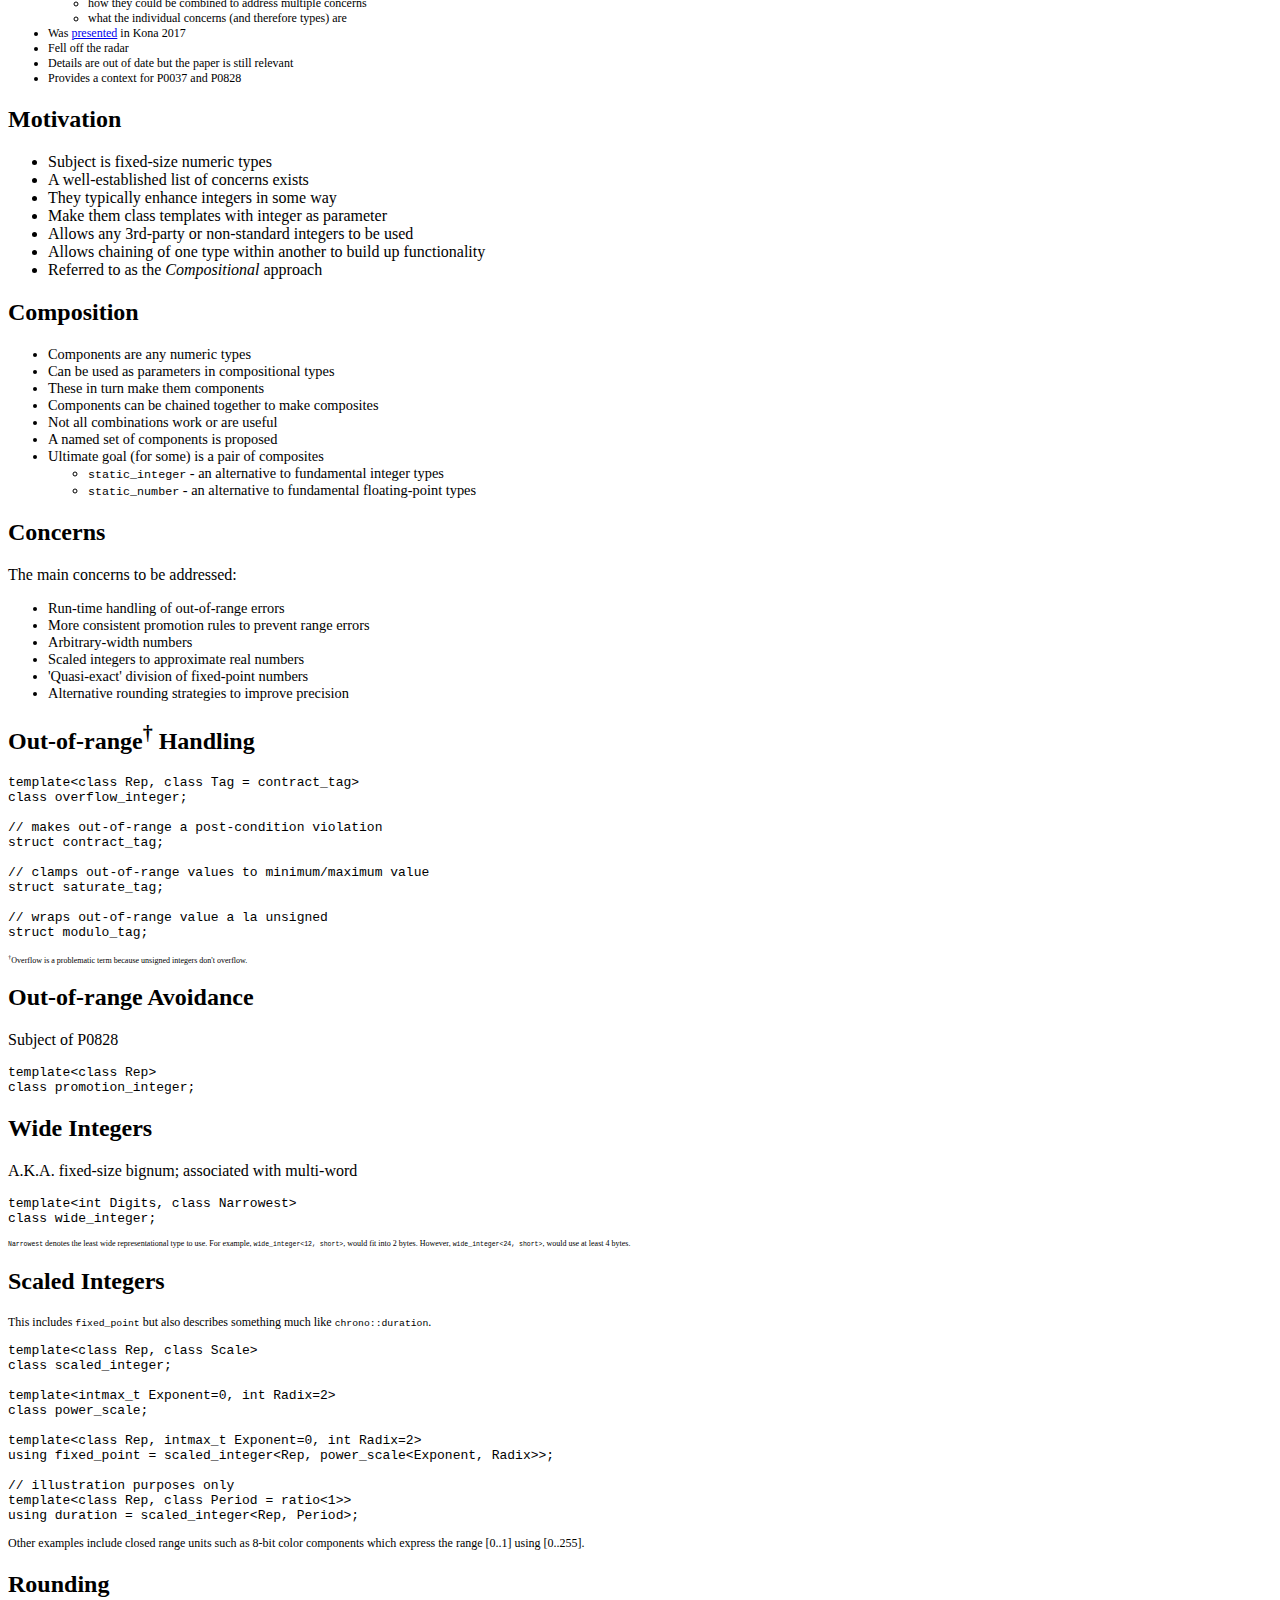
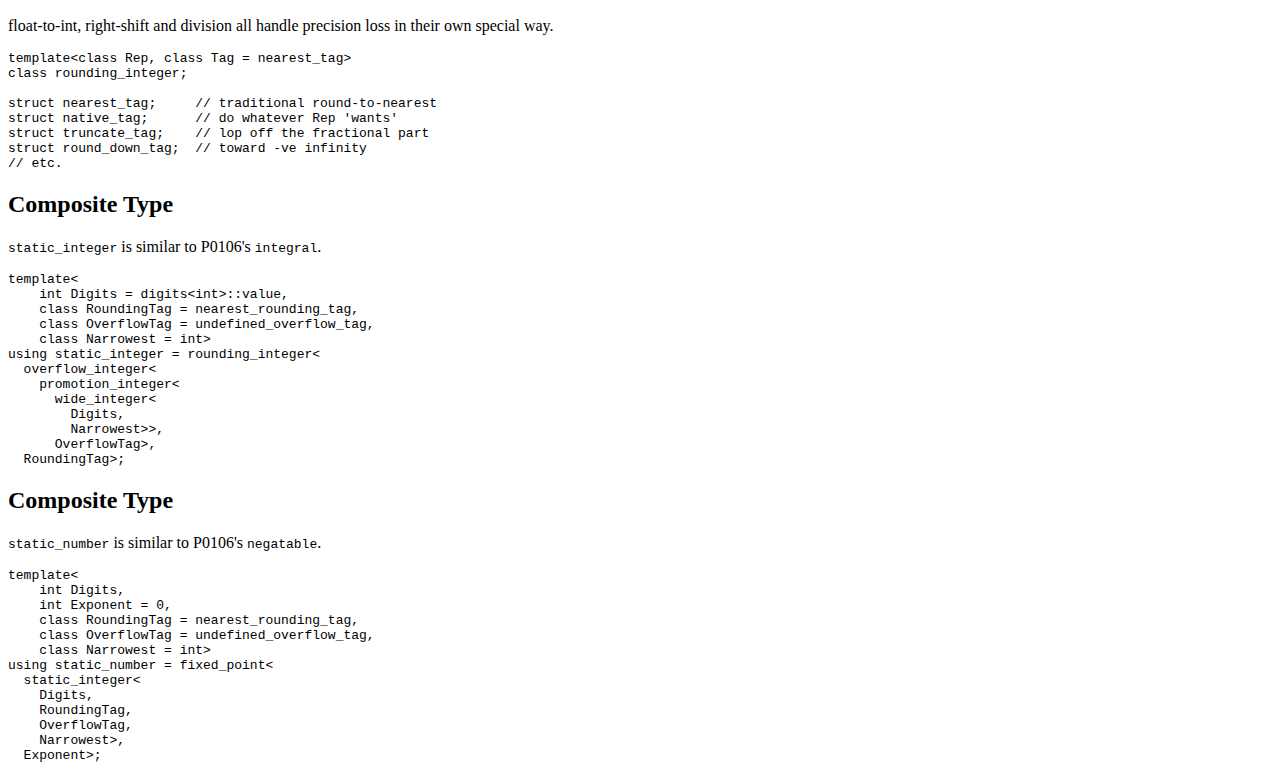
==== commit e74e3dff: "David feedback Wed, 20 Feb 2019 at 05:59" ====
--- a/index.html
+++ b/index.html
@@ -899,7 +899,7 @@
 					<ul style="font-size: 75%">
 						<li>Two competing fixed-point papers presented in Jacksonville 2016:</li>
 						<ul>
-							<li>P0106R0 proposed few types that each parcelled many features together</li>
+							<li>P0106R0 proposed few types that each parcelled many bundled together</li>
 							<li>P0037R1 proposed a single type which addressed a single concern</li>
 						</ul>
 						<li>SG6 <a href="http://wiki.edg.com/bin/view/Wg21jacksonville/SG6Minutes">asked</a> authors to coordinate</li>
@@ -918,8 +918,8 @@
 				<section>
 					<h2>Motivation</h2>
 					<ul>
-						<li>Subject is fixed size numeric types</li>
-						<li>A well established list of concerns exists</li>
+						<li>Subject is fixed-size numeric types</li>
+						<li>A well-established list of concerns exists</li>
 						<li>They typically enhance integers in some way</li>
 						<li>Make them class templates with integer as parameter</li>
 						<li>Allows any 3rd-party or non-standard integers to be used</li>
@@ -958,7 +958,7 @@
 				<section>
 					<h2>Out-of-range<sup>†</sup> Handling</h2>
 					<div><pre><code class="c++">template&lt;class Rep, class Tag = contract_tag>
-class fixed_width_integer;
+class overflow_integer;
 
 // makes out-of-range a post-condition violation
 struct contract_tag;
@@ -978,7 +978,7 @@
 				</section>
 				<section>
 					<h2>Wide Integers</h2>
-					<p>A.K.A. fixed size bignum; associated with multi-word</p>
+					<p>A.K.A. fixed-size bignum; associated with multi-word</p>
 					<div><pre><code class="c++">template&lt;int Digits, class Narrowest>
 class wide_integer;</code></pre></div>
 					<p style="text-align: left; font-size: 50%"><code>Narrowest</code> denotes the least wide representational type to use.
@@ -1024,7 +1024,7 @@
     class OverflowTag = undefined_overflow_tag,
     class Narrowest = int>
 using static_integer = rounding_integer&lt;
-  fixed_width_integer&lt;
+  overflow_integer&lt;
     promotion_integer&lt;
       wide_integer&lt;
         Digits,
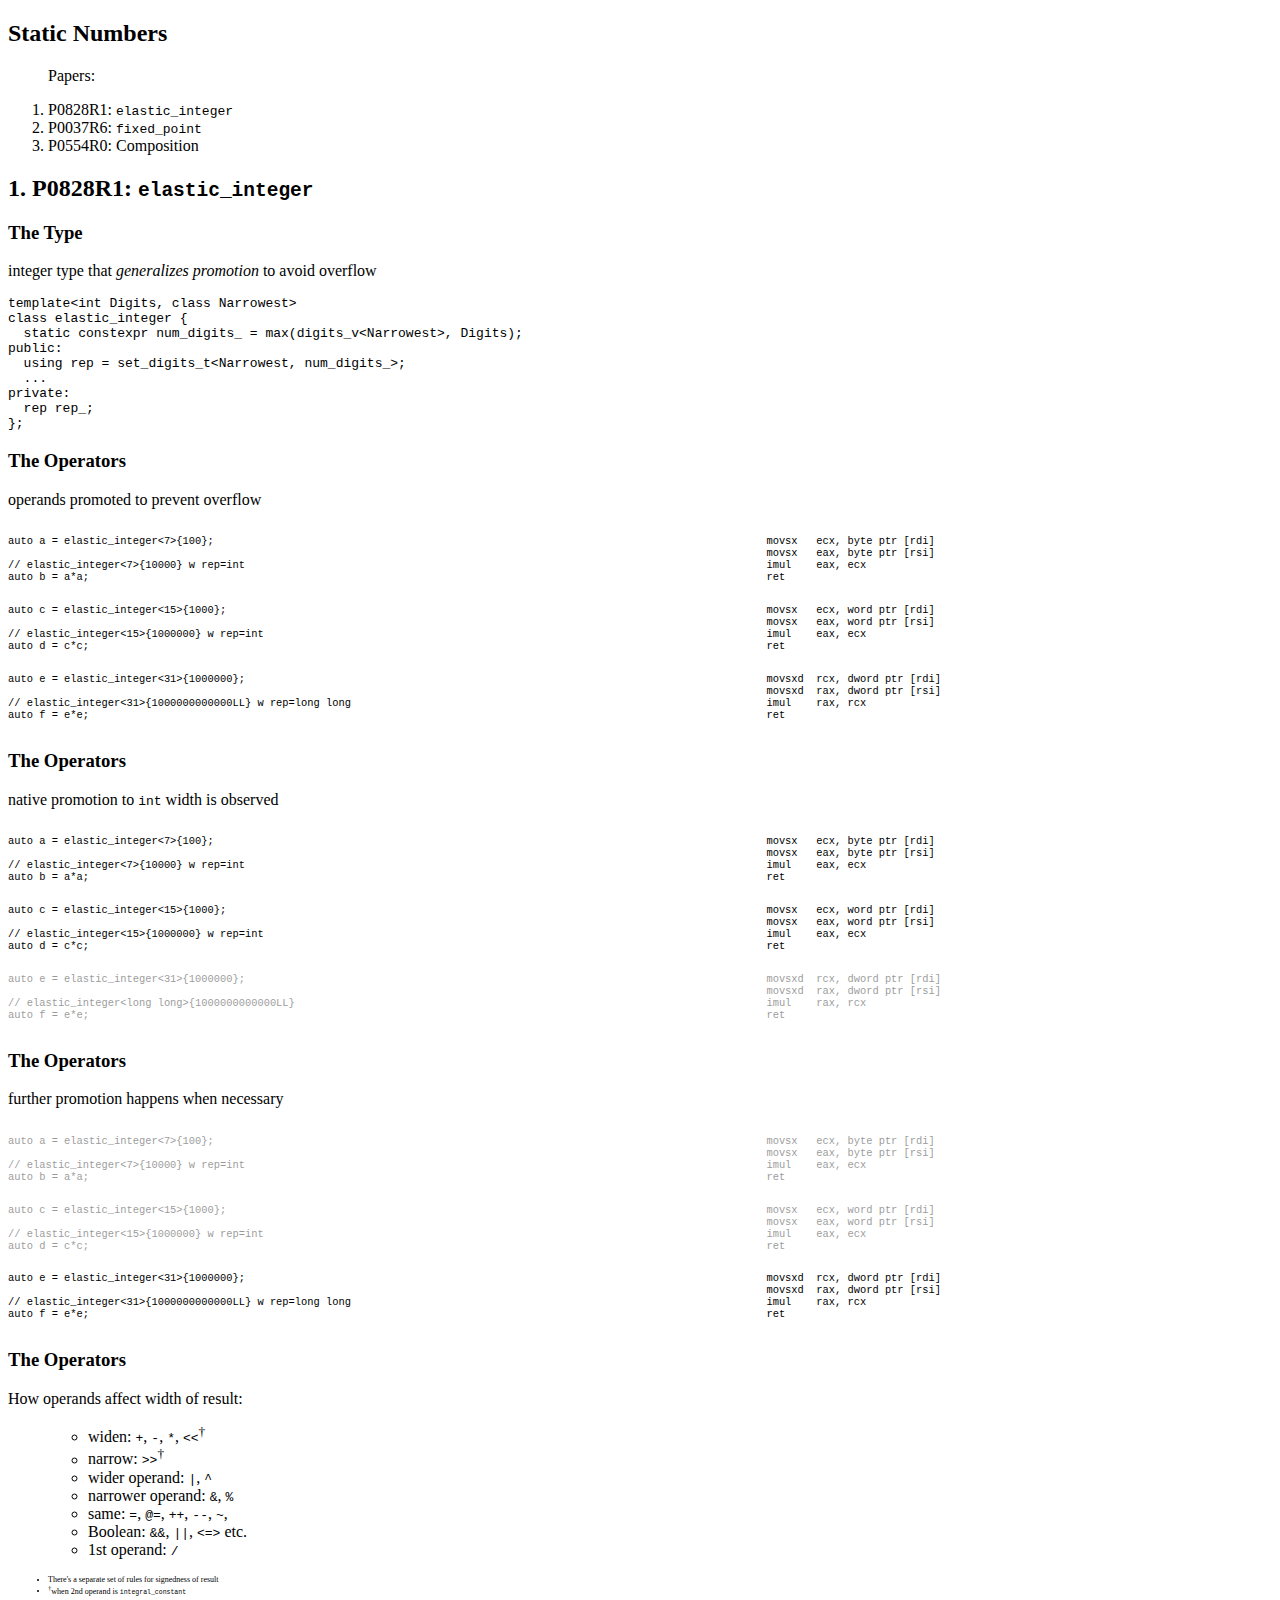
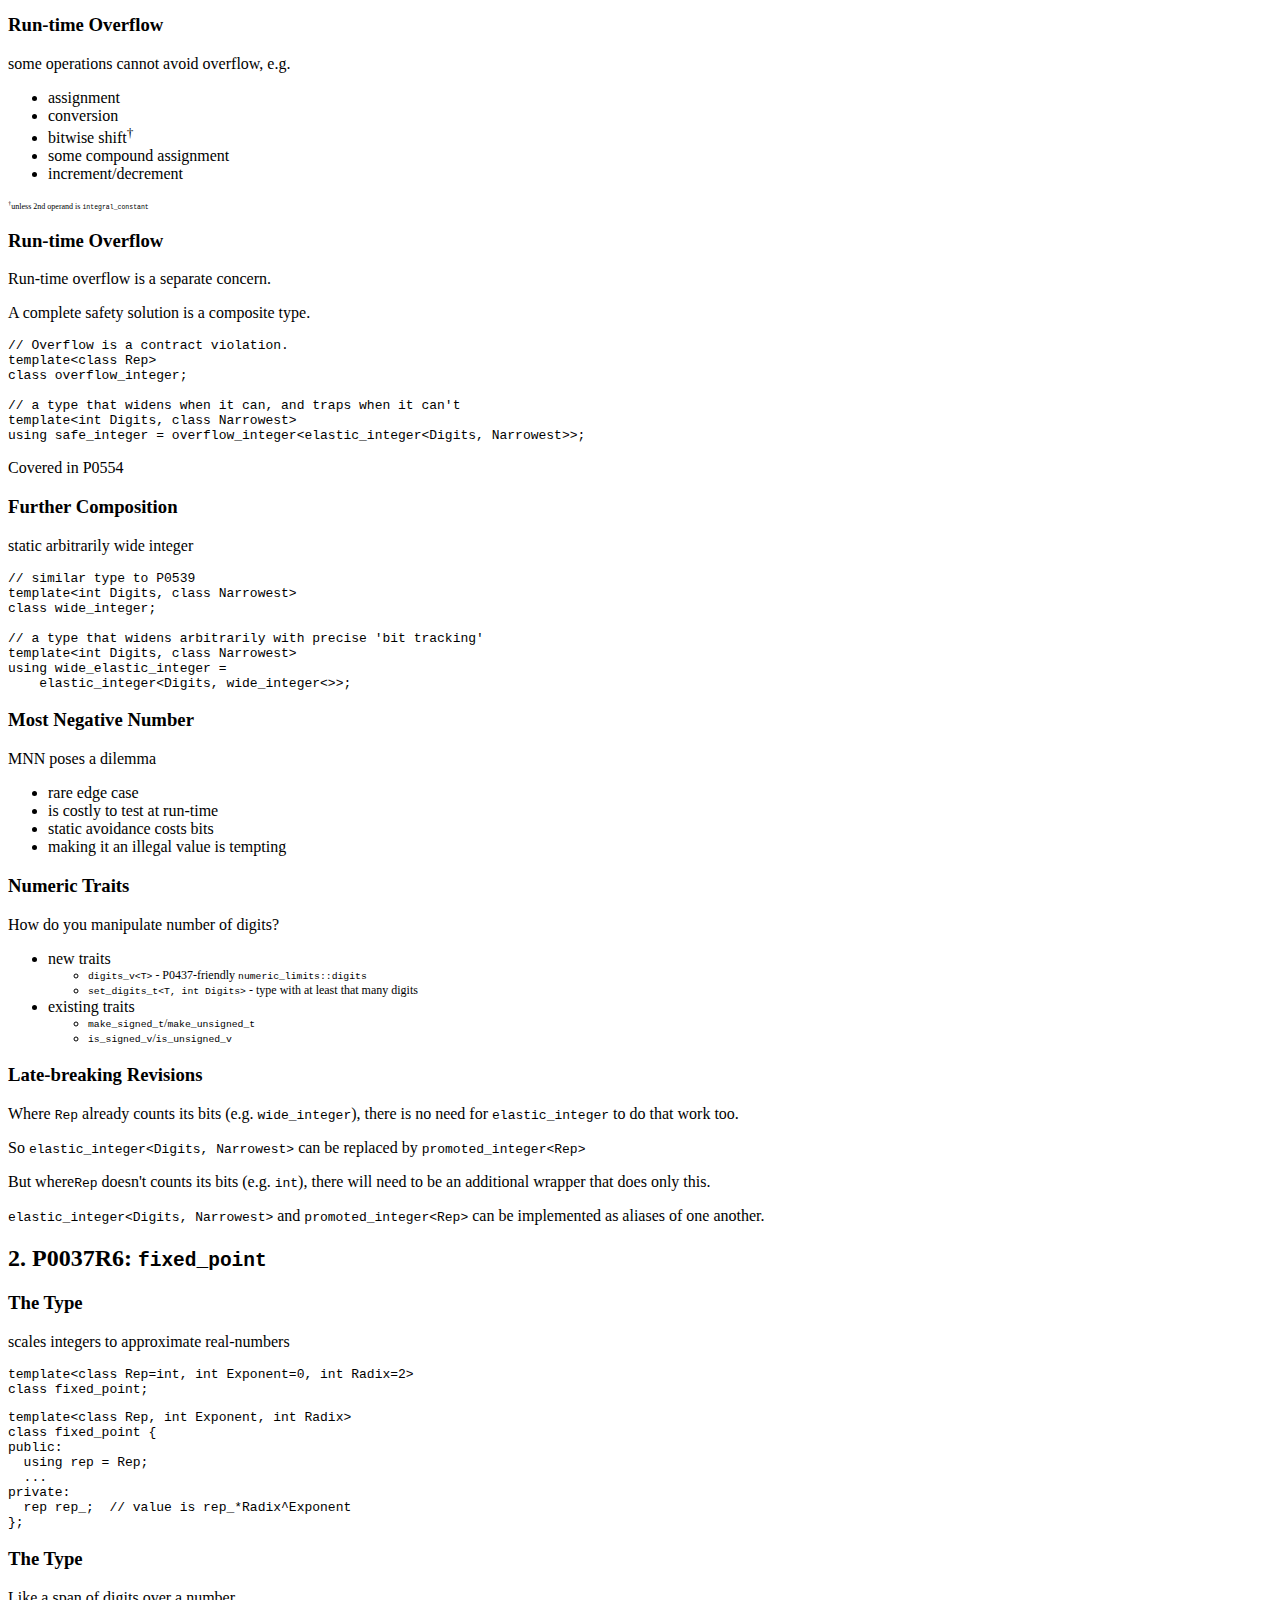
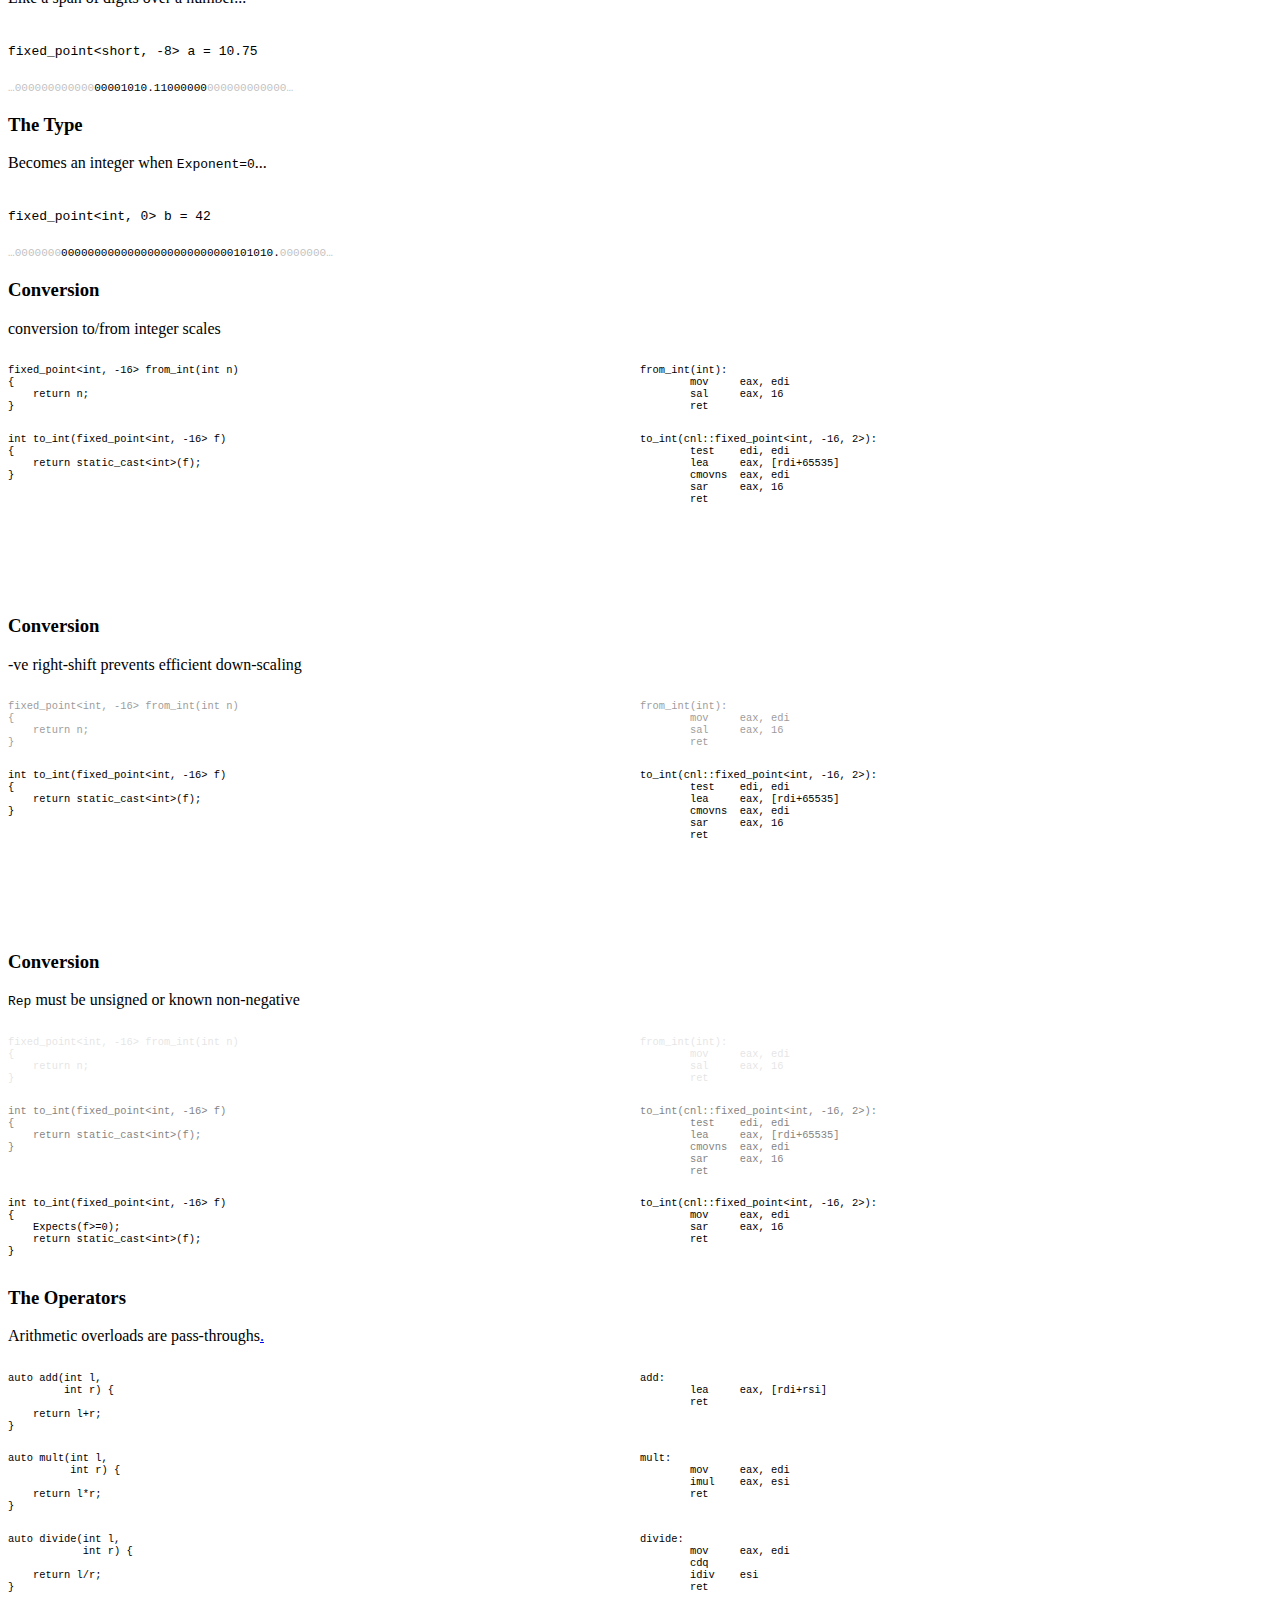
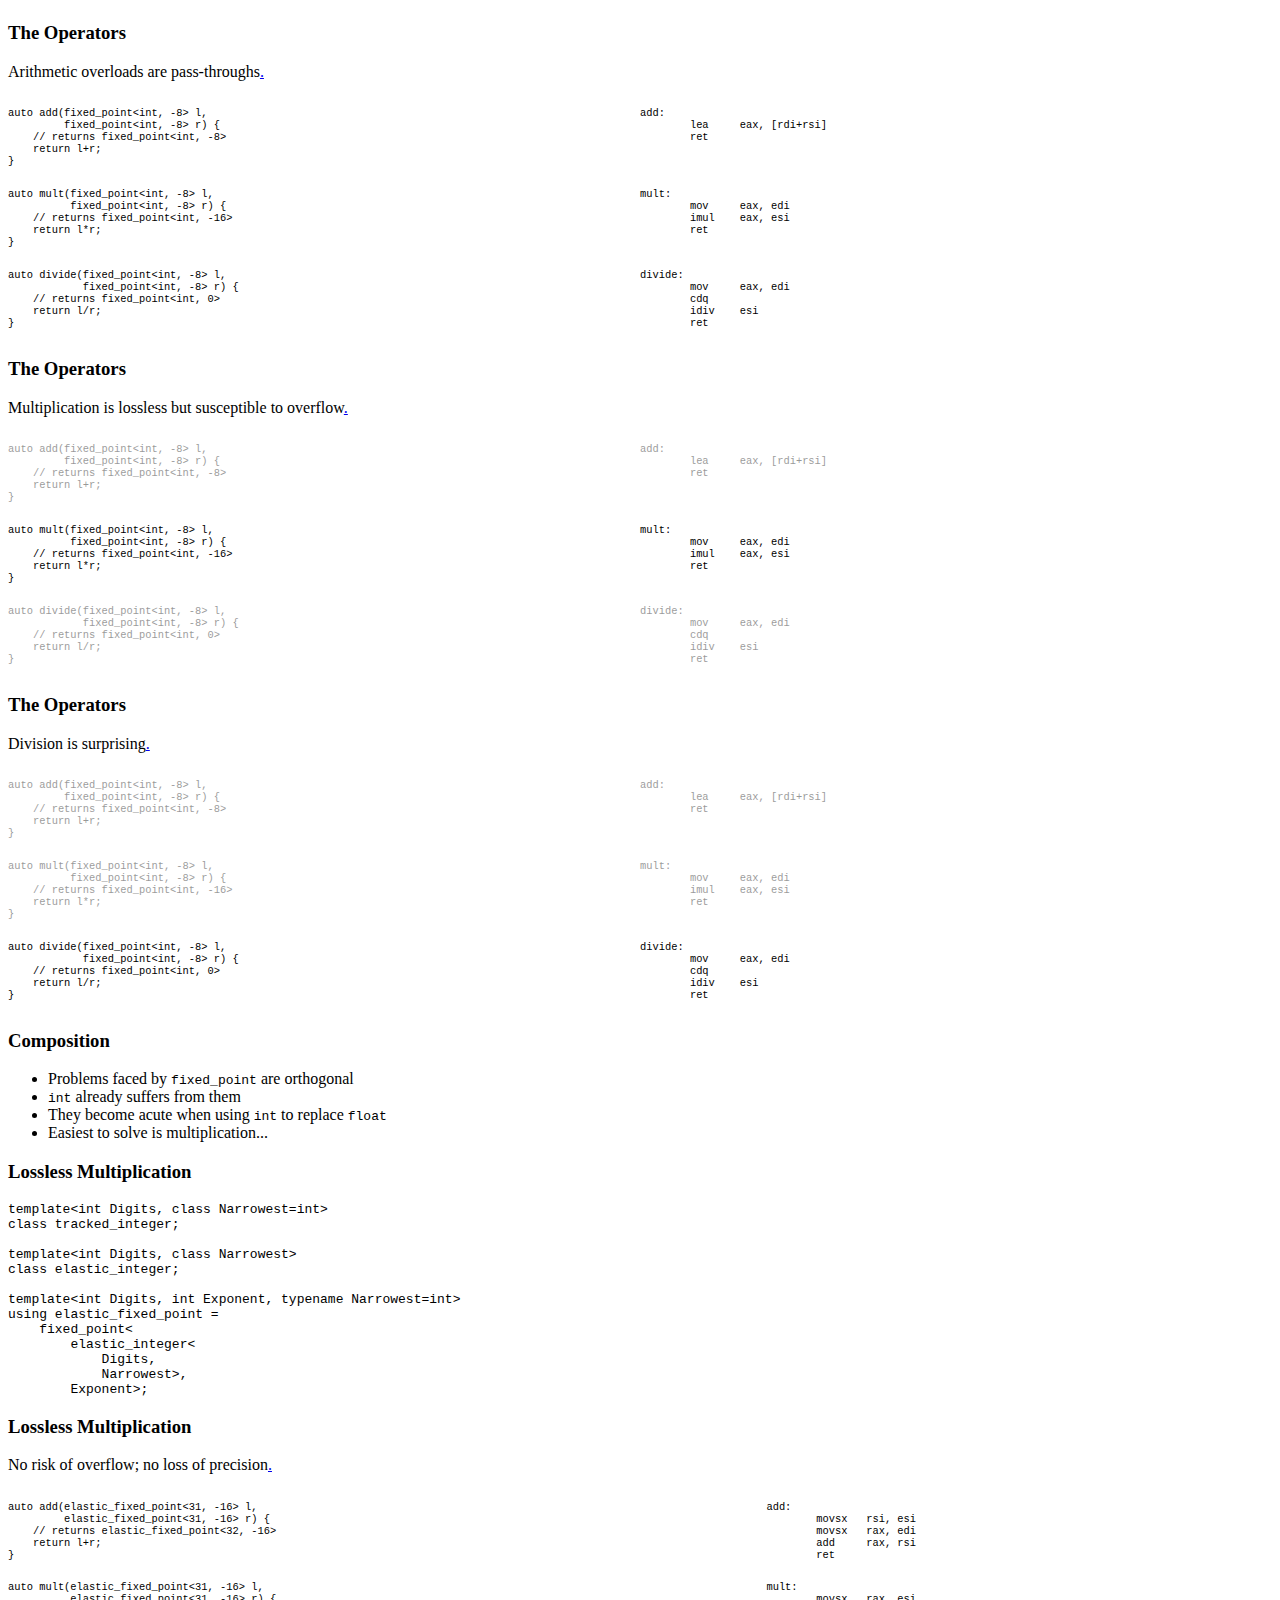
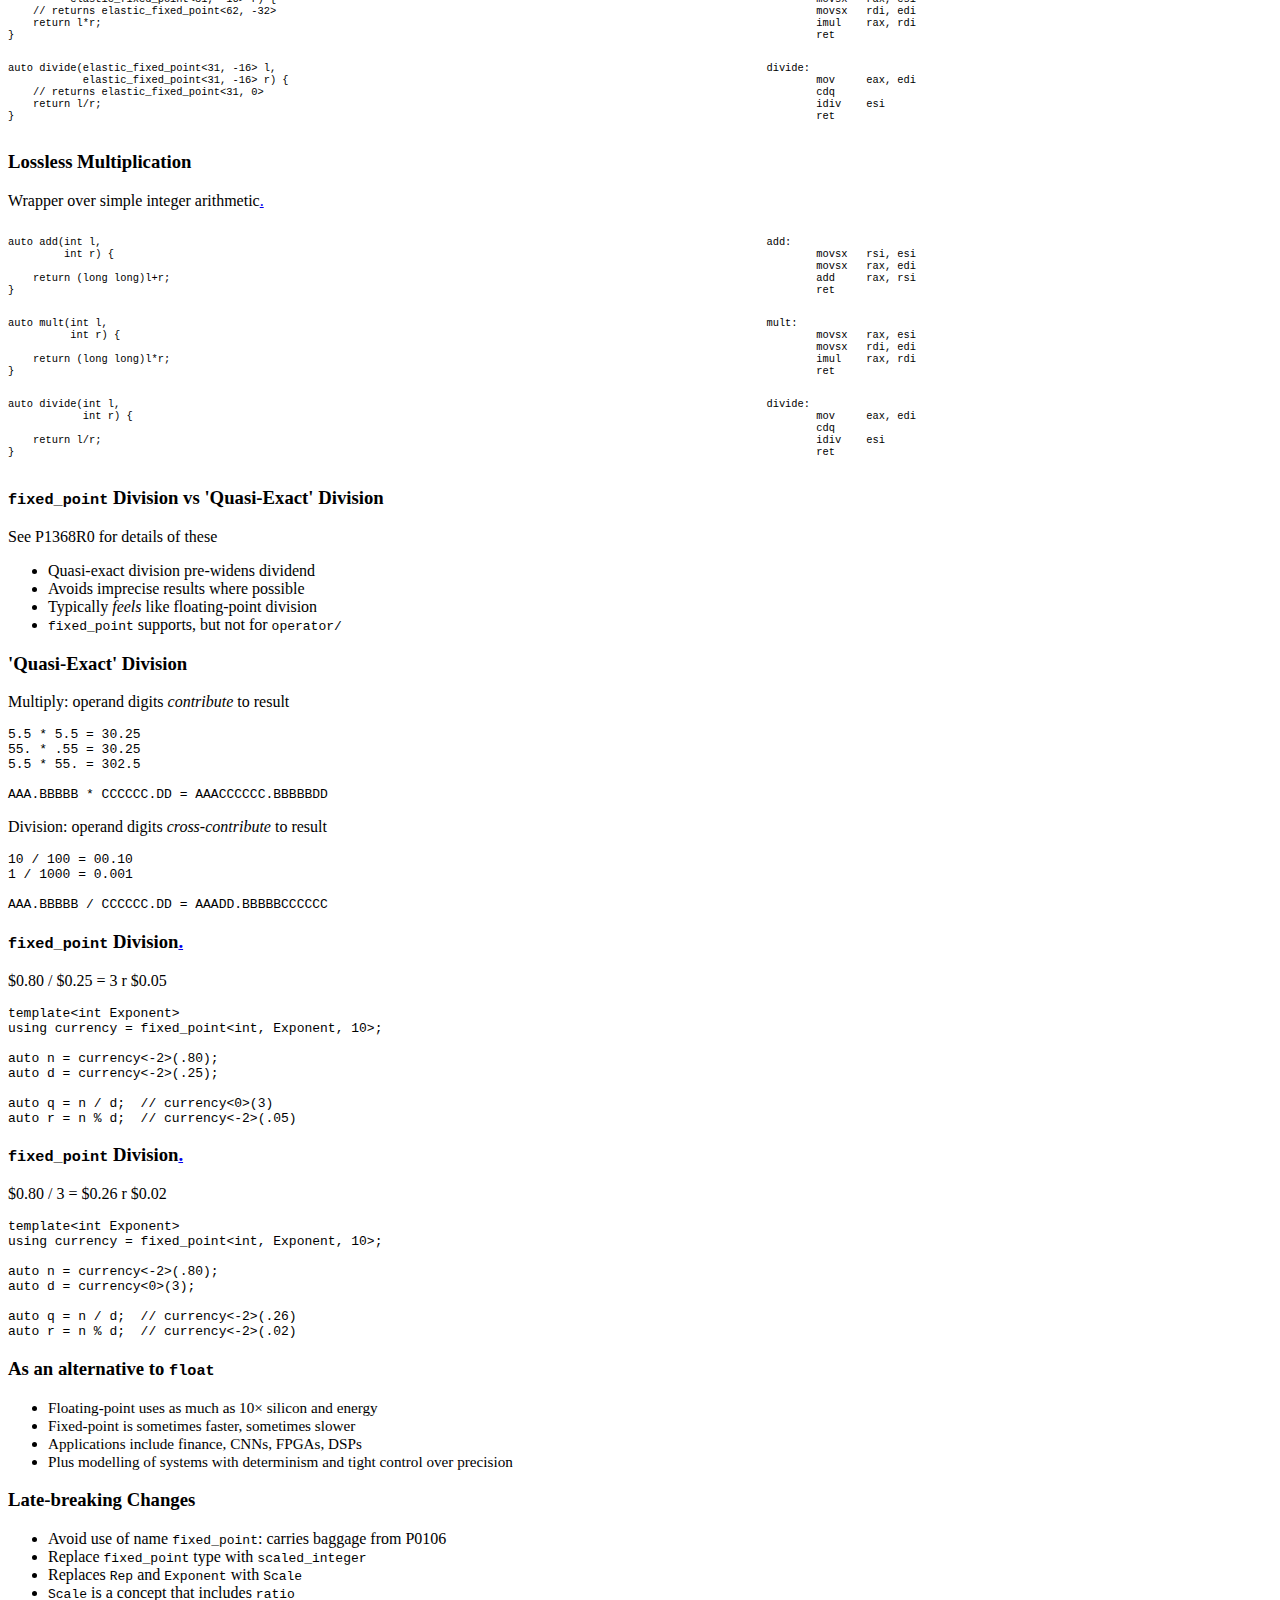
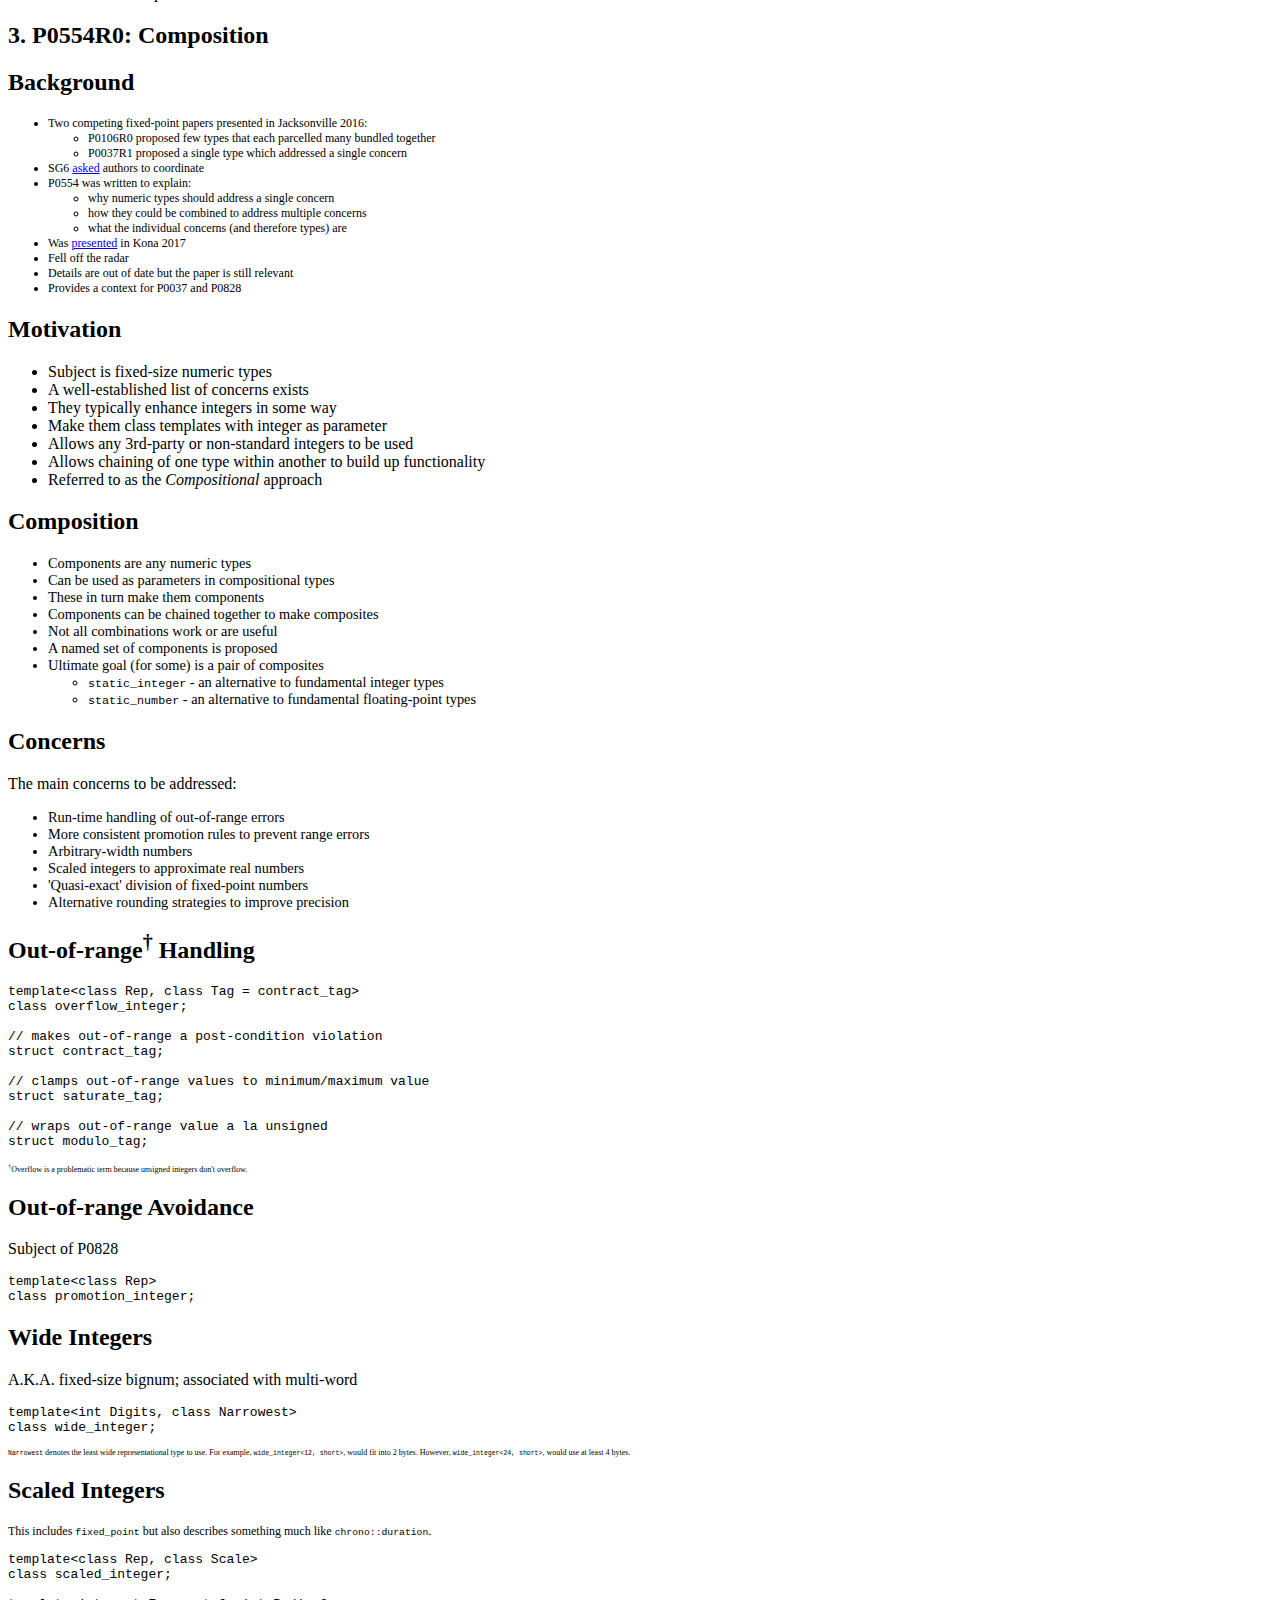
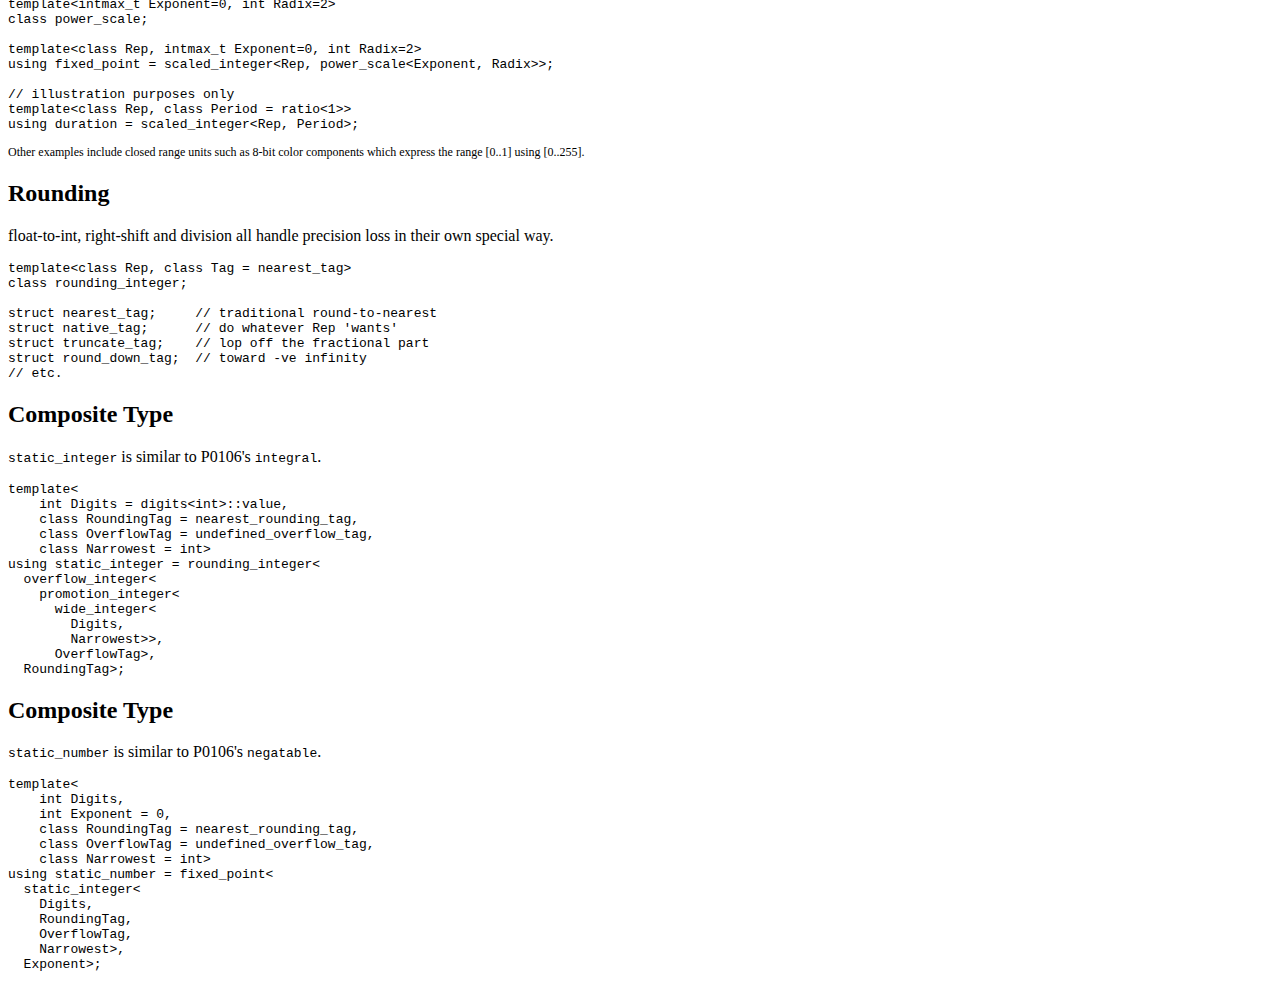
==== commit 07ad7e2c: "Revert promoted_integer back to elastic_integer" ====
--- a/index.html
+++ b/index.html
@@ -42,10 +42,11 @@
 				<section>
 					<h3>The Type</h3>
 					<p>integer type that <em>generalizes promotion</em> to avoid overflow</p>
-					<pre><code class="c++">template&lt;class Rep>
+					<pre><code class="c++">template&lt;int Digits, class Narrowest>
 class elastic_integer {
+  static constexpr num_digits_ = max(digits_v&lt;Narrowest>, Digits);
 public:
-  using rep = Rep;
+  using rep = set_digits_t&lt;Narrowest, num_digits_>;
   ...
 private:
   rep rep_;
@@ -56,9 +57,9 @@
 					<p>operands promoted to prevent overflow</p>
 					<div style="display: flex; font-size: 80%">
 						<div style="flex: 60%">
-							<pre><code class="c++">auto a = elastic_integer&lt;signed char>{100};
-
-// elastic_integer&lt;int>{10000}
+							<pre><code class="c++">auto a = elastic_integer&lt;7>{100};
+
+// elastic_integer&lt;7>{10000} w rep=int
 auto b = a*a;
 </code></pre>
 						</div>
@@ -71,9 +72,9 @@
 					</div>
 					<div style="display: flex; font-size: 80%">
 						<div style="flex: 60%">
-							<pre><code class="c++">auto c = elastic_integer&lt;short>{1000};
-
-// elastic_integer&lt;int>{1000000}
+							<pre><code class="c++">auto c = elastic_integer&lt;15>{1000};
+
+// elastic_integer&lt;15>{1000000} w rep=int
 auto d = c*c;</code></pre>
 						</div>
 						<div style="flex: 40%">
@@ -85,9 +86,9 @@
 					</div>
 					<div style="display: flex; font-size: 80%">
 						<div style="flex: 60%">
-							<pre><code class="c++">auto e = elastic_integer&lt;int>{1000000};
-
-// elastic_integer&lt;long long>{1000000000000LL}
+							<pre><code class="c++">auto e = elastic_integer&lt;31>{1000000};
+
+// elastic_integer&lt;31>{1000000000000LL} w rep=long long
 auto f = e*e;</code></pre>
 						</div>
 						<div style="flex: 40%">
@@ -103,9 +104,9 @@
 					<p>native promotion to <code>int</code> width is observed</p>
 					<div style="display: flex; font-size: 80%">
 						<div style="flex: 60%">
-							<pre><code class="c++">auto a = elastic_integer&lt;signed char>{100};
-
-// elastic_integer&lt;int>{10000}
+							<pre><code class="c++">auto a = elastic_integer&lt;7>{100};
+
+// elastic_integer&lt;7>{10000} w rep=int
 auto b = a*a;
 </code></pre>
 						</div>
@@ -118,9 +119,9 @@
 					</div>
 					<div style="display: flex; font-size: 80%">
 						<div style="flex: 60%">
-							<pre><code class="c++">auto c = elastic_integer&lt;short>{1000};
-
-// elastic_integer&lt;int>{1000000}
+							<pre><code class="c++">auto c = elastic_integer&lt;15>{1000};
+
+// elastic_integer&lt;15>{1000000} w rep=int
 auto d = c*c;</code></pre>
 						</div>
 						<div style="flex: 40%">
@@ -132,7 +133,7 @@
 					</div>
 					<div style="display: flex; font-size: 80%; opacity:.4">
 						<div style="flex: 60%">
-							<pre><code class="c++">auto e = elastic_integer&lt;int>{1000000};
+							<pre><code class="c++">auto e = elastic_integer&lt;31>{1000000};
 
 // elastic_integer&lt;long long>{1000000000000LL}
 auto f = e*e;</code></pre>
@@ -150,9 +151,9 @@
 					<p>further promotion happens when necessary</p>
 					<div style="display: flex; font-size: 80%; opacity:.4">
 						<div style="flex: 60%">
-							<pre><code class="c++">auto a = elastic_integer&lt;signed char>{100};
-
-// elastic_integer&lt;int>{10000}
+							<pre><code class="c++">auto a = elastic_integer&lt;7>{100};
+
+// elastic_integer&lt;7>{10000} w rep=int
 auto b = a*a;
 </code></pre>
 						</div>
@@ -165,9 +166,9 @@
 					</div>
 					<div style="display: flex; font-size: 80%; opacity:.4">
 						<div style="flex: 60%">
-							<pre><code class="c++">auto c = elastic_integer&lt;short>{1000};
-
-// elastic_integer&lt;int>{1000000}
+							<pre><code class="c++">auto c = elastic_integer&lt;15>{1000};
+
+// elastic_integer&lt;15>{1000000} w rep=int
 auto d = c*c;</code></pre>
 						</div>
 						<div style="flex: 40%">
@@ -179,9 +180,9 @@
 					</div>
 					<div style="display: flex; font-size: 80%">
 						<div style="flex: 60%">
-							<pre><code class="c++">auto e = elastic_integer&lt;int>{1000000};
-
-// elastic_integer&lt;long long>{1000000000000LL}
+							<pre><code class="c++">auto e = elastic_integer&lt;31>{1000000};
+
+// elastic_integer&lt;31>{1000000000000LL} w rep=long long
 auto f = e*e;</code></pre>
 						</div>
 						<div style="flex: 40%">
@@ -235,8 +236,8 @@
 class overflow_integer;
 
 // a type that widens when it can, and traps when it can't
-template&lt;class Rep>
-using safe_integer = overflow_integer&lt;elastic_integer&lt;Rep>>;</code></pre>
+template&lt;int Digits, class Narrowest>
+using safe_integer = overflow_integer&lt;elastic_integer&lt;Digits, Narrowest>>;</code></pre>
 					<p>Covered in P0554</p>
 				</section>
 
@@ -250,7 +251,7 @@
 // a type that widens arbitrarily with precise 'bit tracking'
 template&lt;int Digits, class Narrowest>
 using wide_elastic_integer =
-    elastic_integer&lt;wide_integer&lt;Digits, Narrowest>>;</code></pre>
+    elastic_integer&lt;Digits, wide_integer&lt;>>;</code></pre>
 				</section>
 
 				<section style="text-align: left">
@@ -263,7 +264,6 @@
 						<li>making it an illegal value is tempting</li>
 					</ul></div>
 				</section>
-
 				<section style="text-align: left">
 					<h3>Numeric Traits</h3>
 					<p>How do you manipulate number of digits?</p>
@@ -280,6 +280,16 @@
 						</ul>
 					</ul>
 				</section>
+				<section>
+					<h3>Late-breaking Revisions</h3>
+					<p>Where <code>Rep</code> already counts its bits (e.g. <code>wide_integer</code>),
+						there is no need for <code>elastic_integer</code> to do that work too.</p>
+					<p>So <code>elastic_integer&lt;Digits, Narrowest></code> can be replaced by <code>promoted_integer&lt;Rep></code></p>
+					<p>But where<code>Rep</code> doesn't counts its bits (e.g. <code>int</code>),
+						there will need to be an additional wrapper that does only this.</p>
+					<p><code>elastic_integer&lt;Digits, Narrowest></code> and <code>promoted_integer&lt;Rep></code>
+					can be implemented as aliases of one another.</p>
+				</section>
 
 				<section>
 					<h2>2. P0037R6: <code>fixed_point</code></h2>
@@ -682,14 +692,15 @@
 							<pre><code class="c++">template&lt;int Digits, class Narrowest=int>
 class tracked_integer;
 
-template&lt;class Rep>
+template&lt;int Digits, class Narrowest>
 class elastic_integer;
 
 template&lt;int Digits, int Exponent, typename Narrowest=int>
 using elastic_fixed_point =
     fixed_point&lt;
         elastic_integer&lt;
-            tracked_integer&lt;Digits, Narrowest>>,
+            Digits,
+            Narrowest>,
         Exponent>;</code></pre>
 					</div>
 				</section>
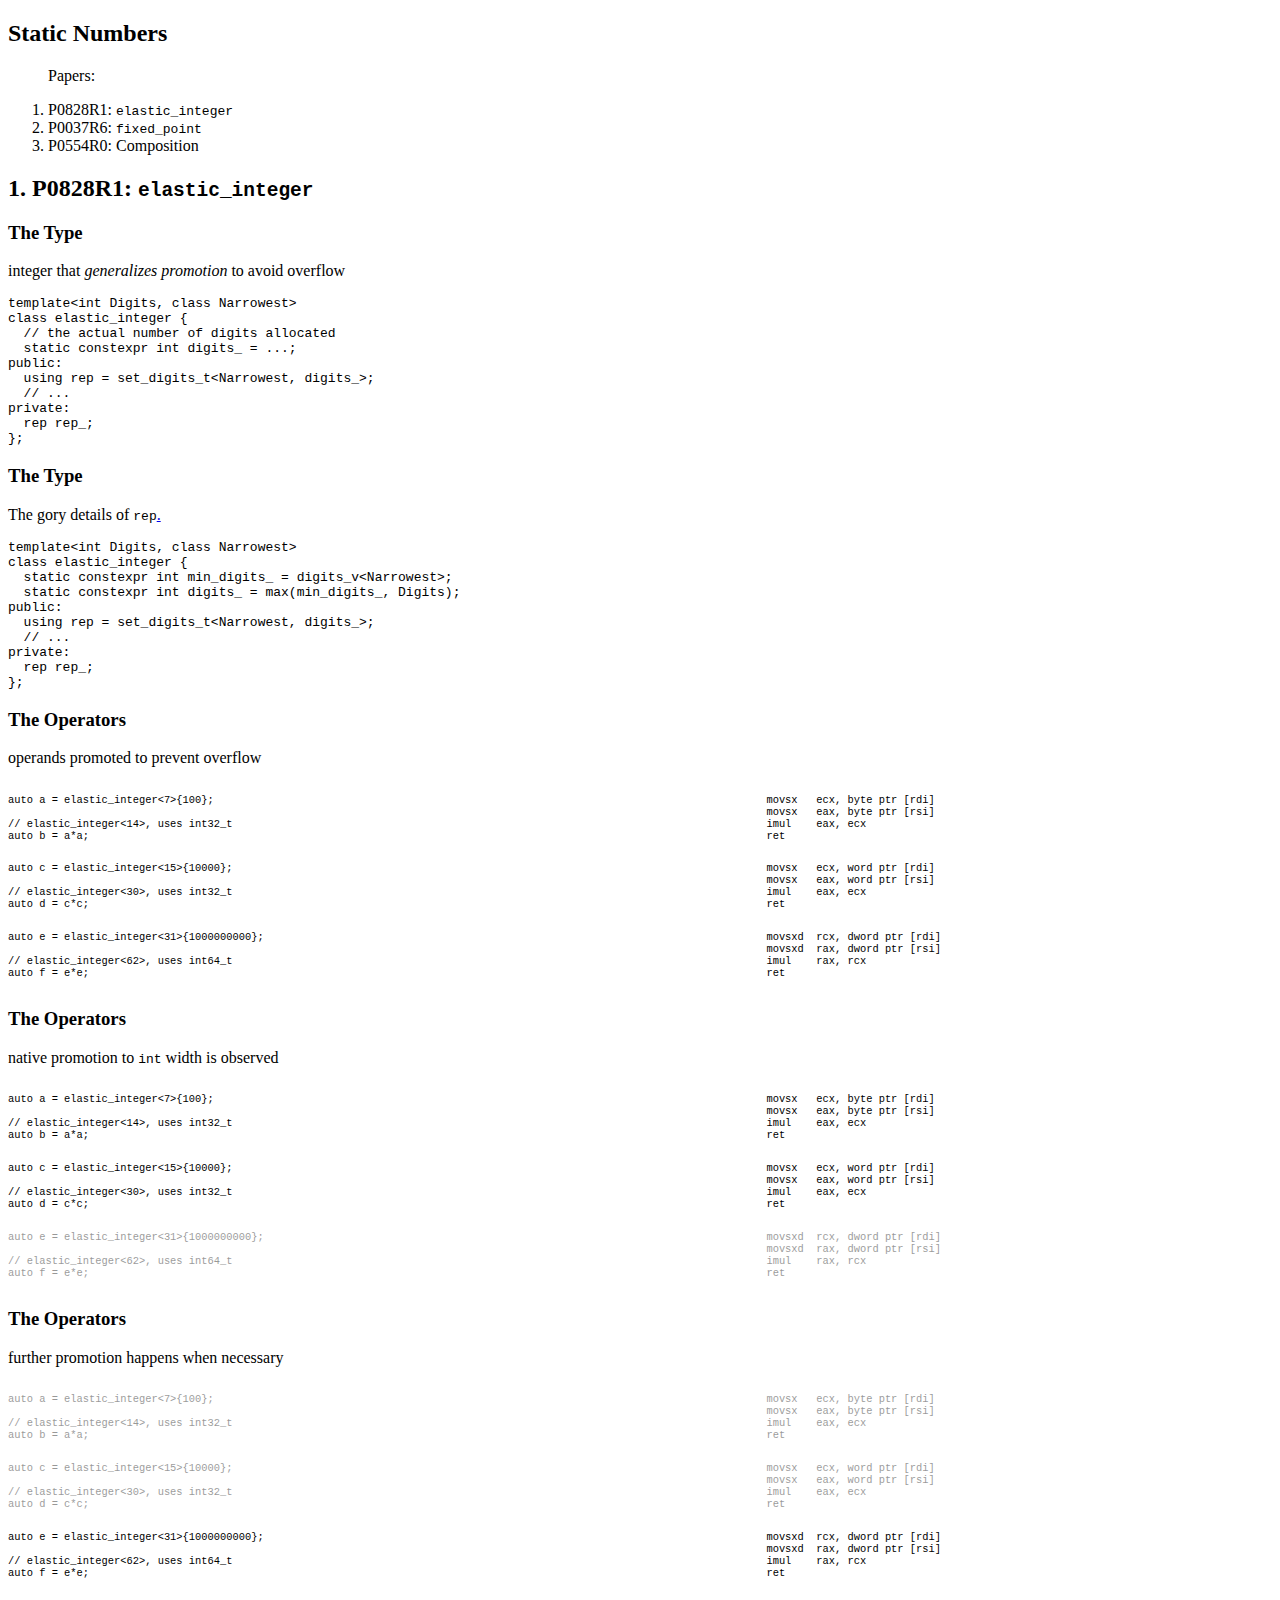
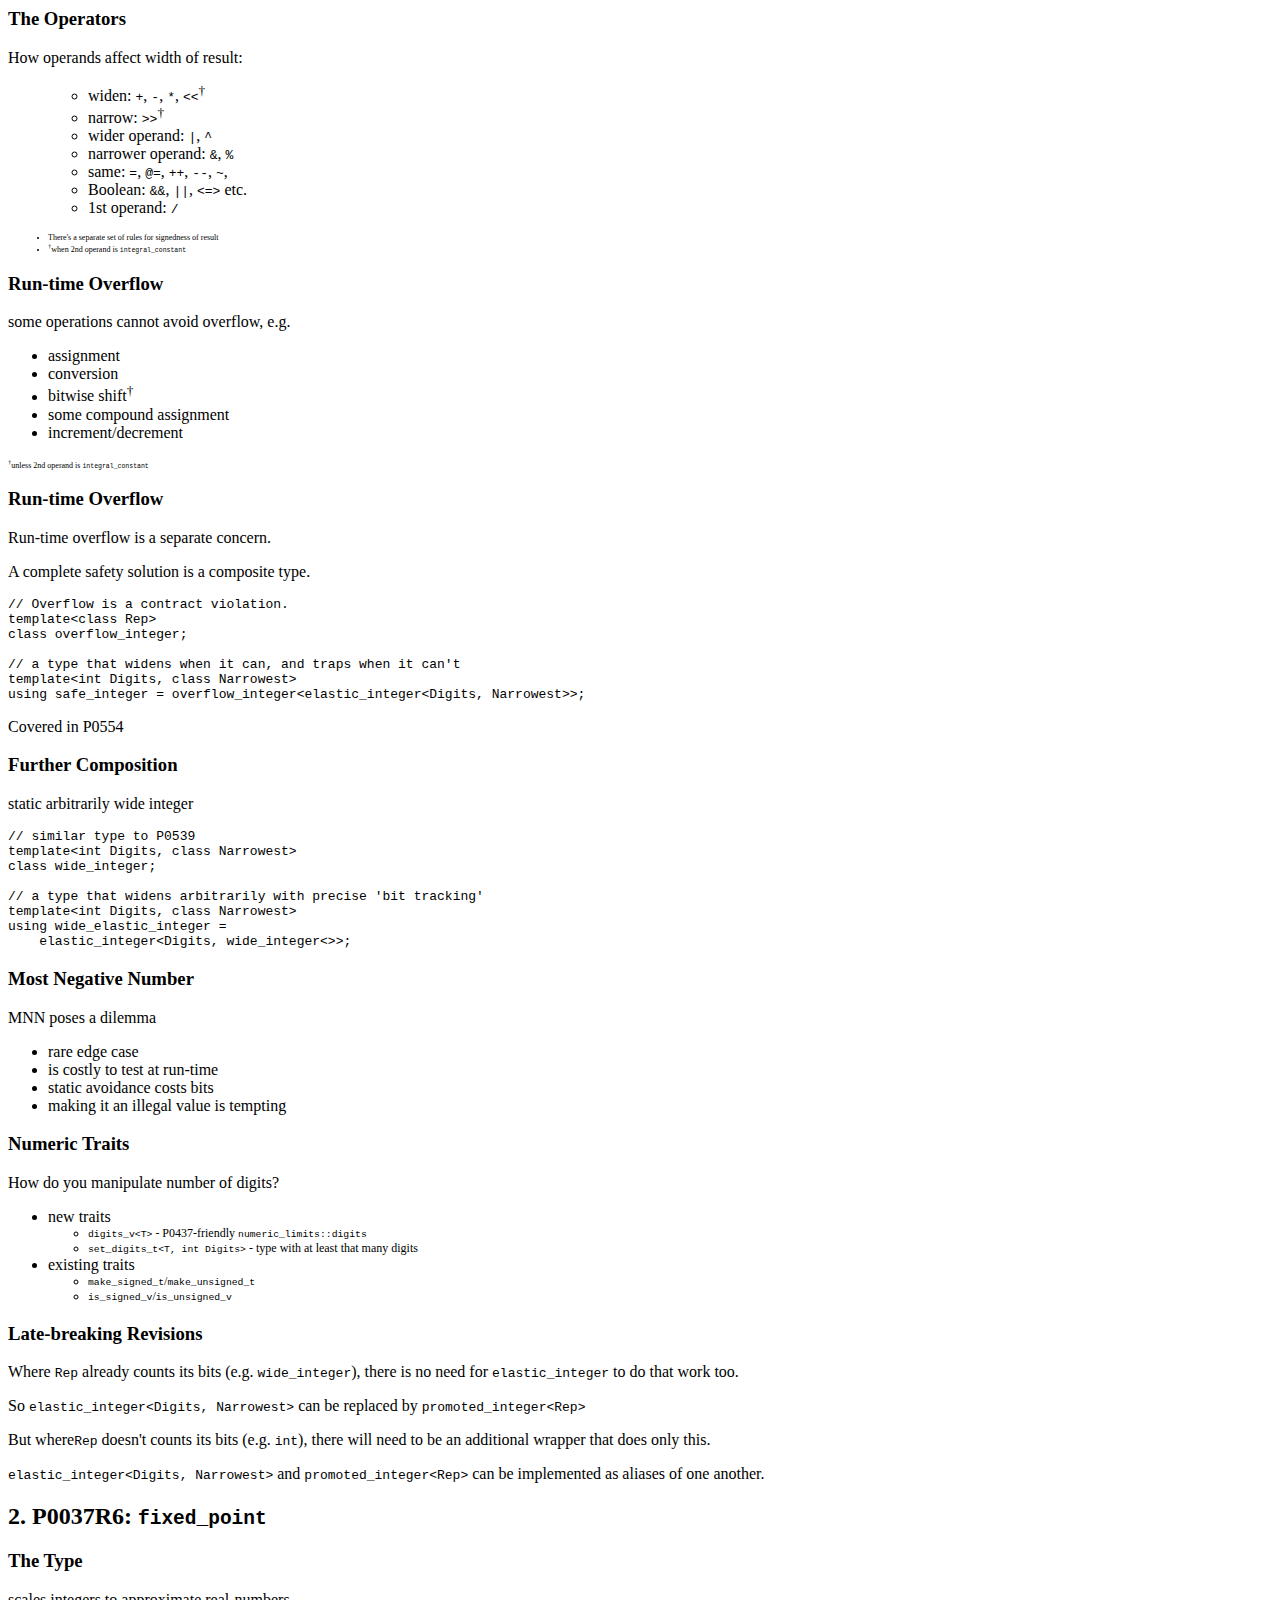
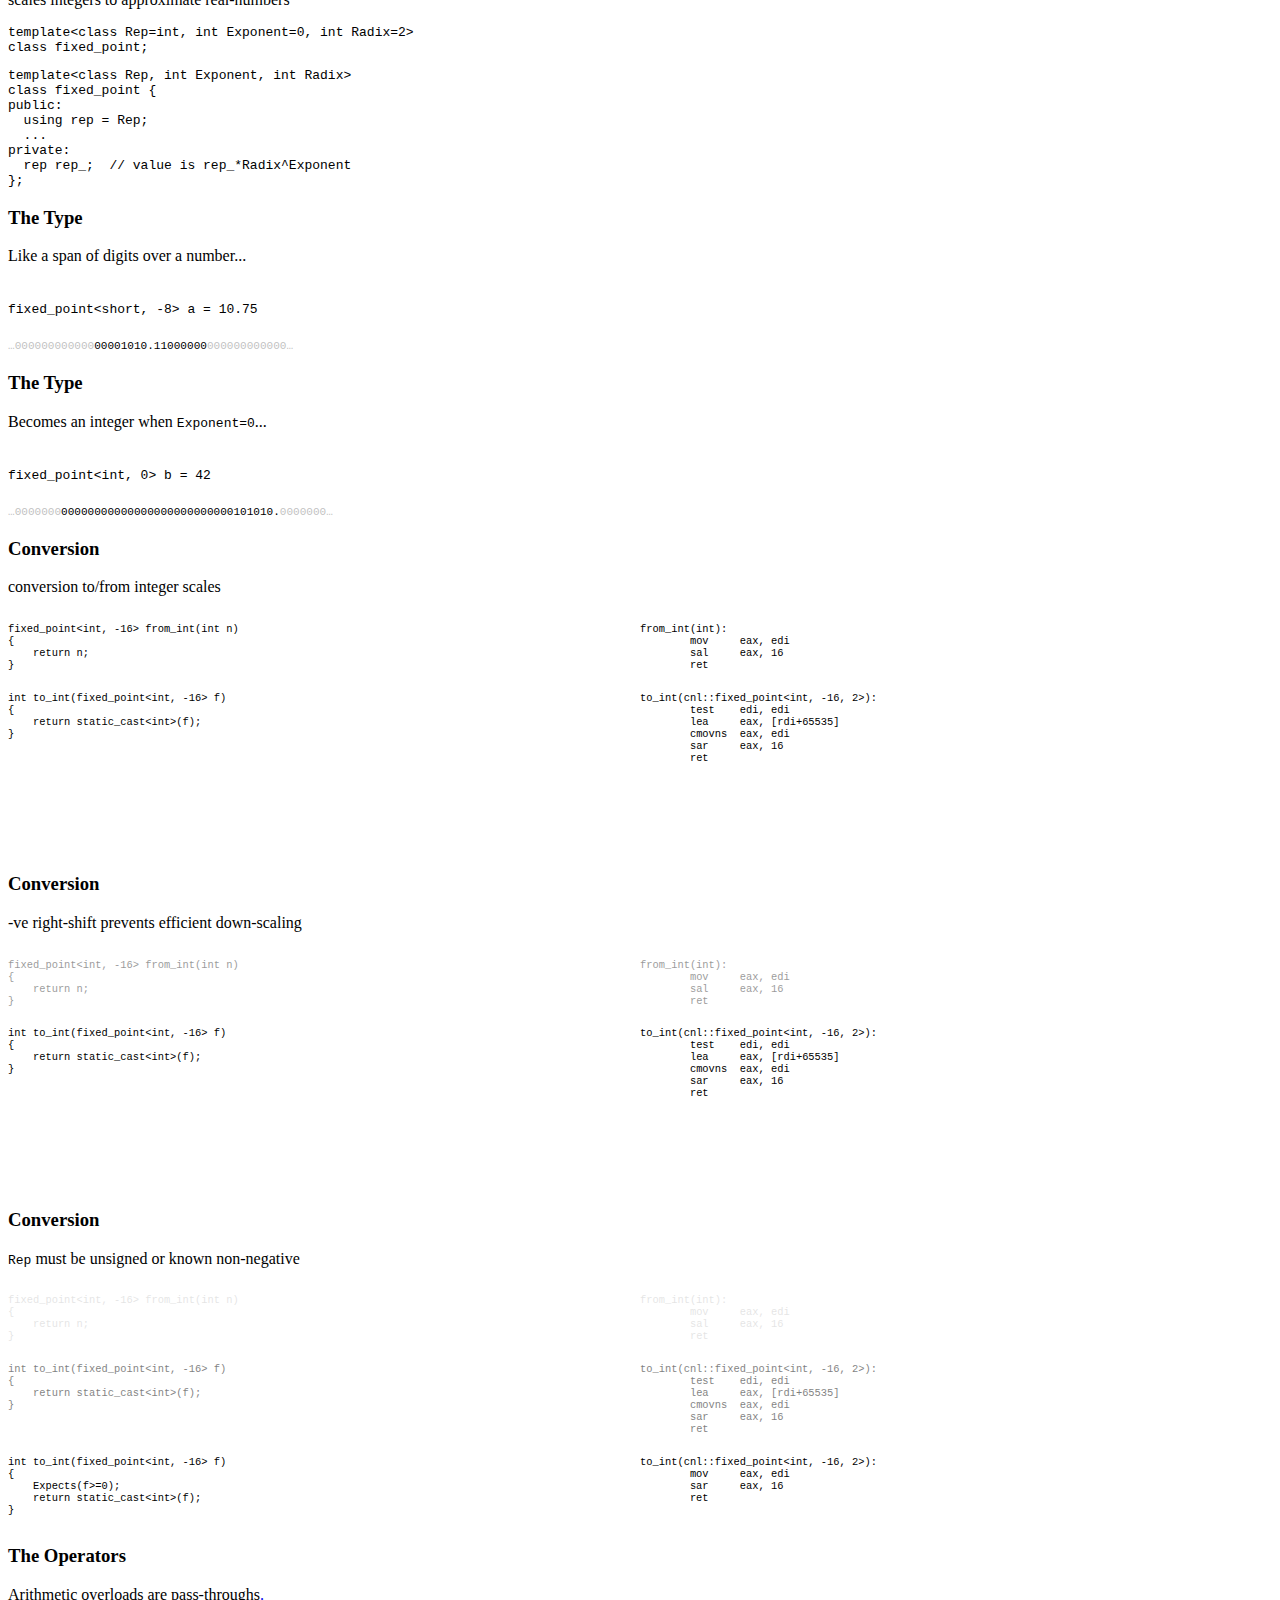
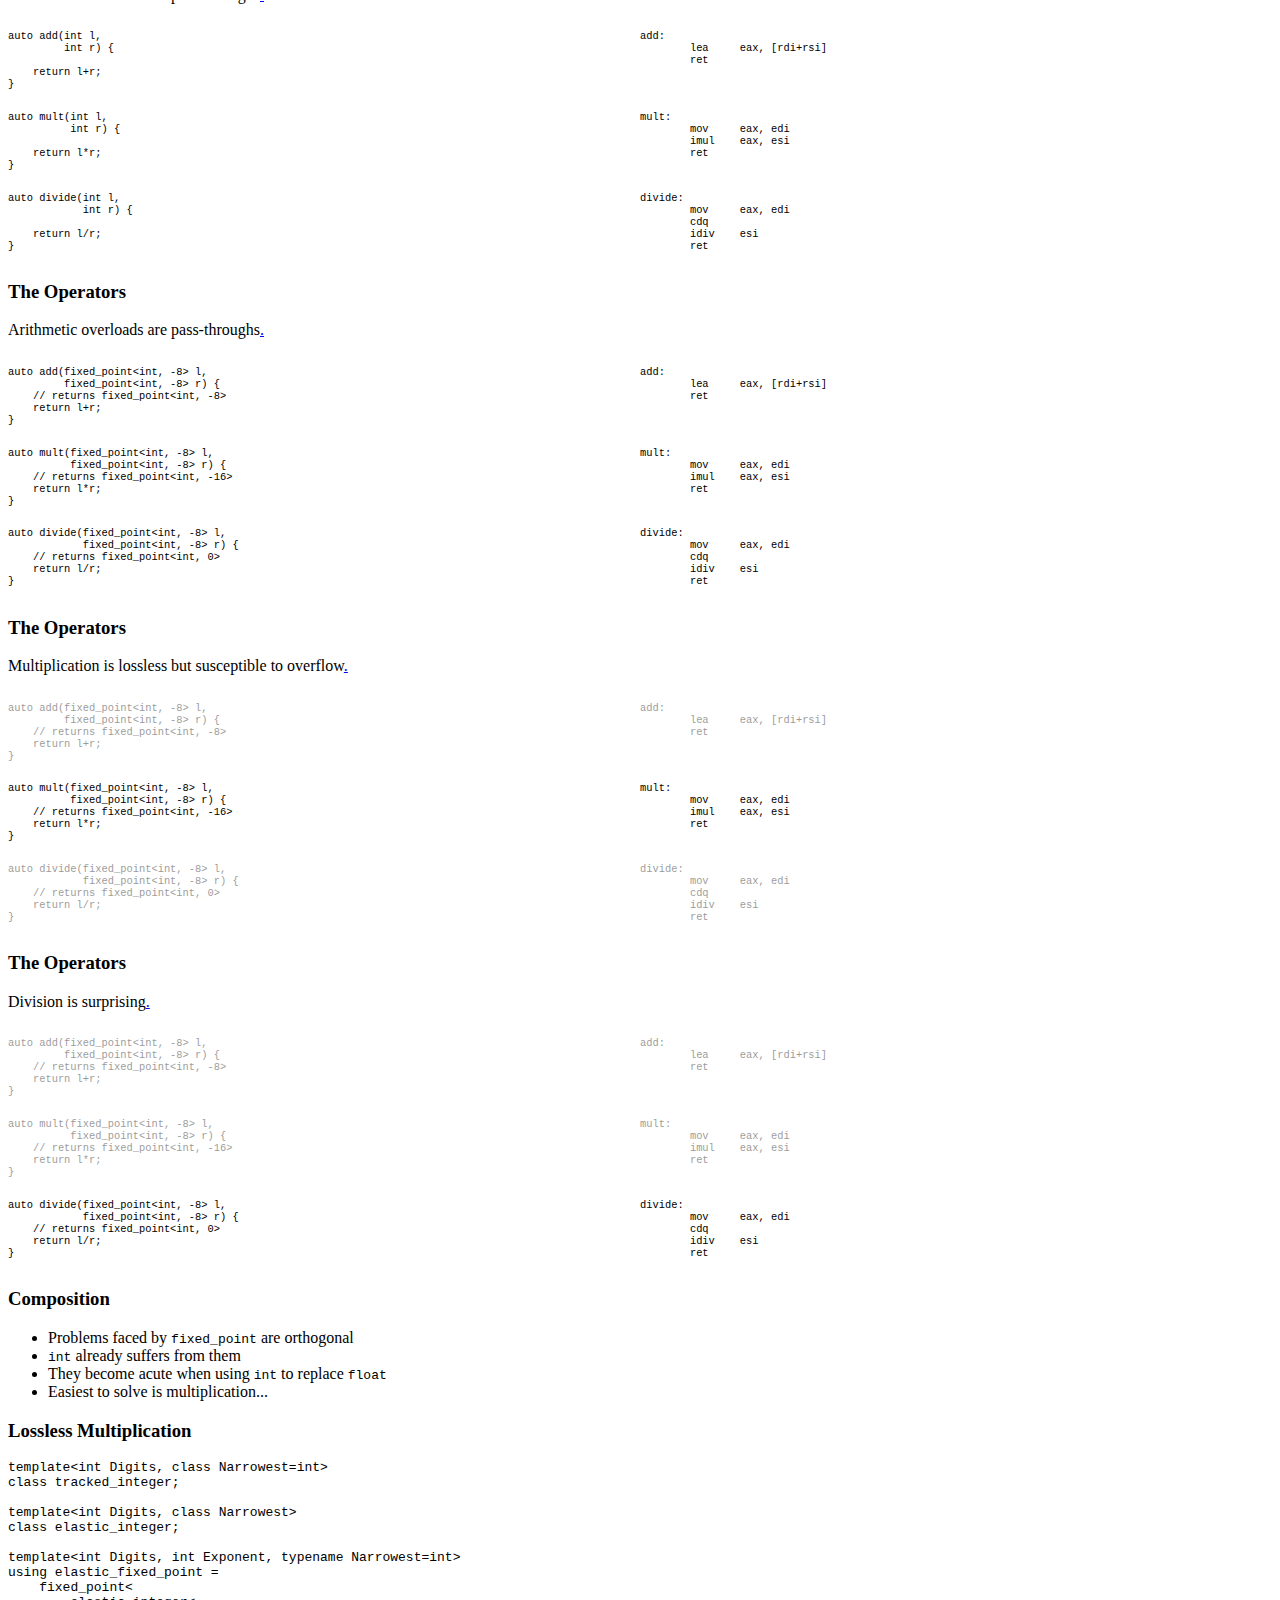
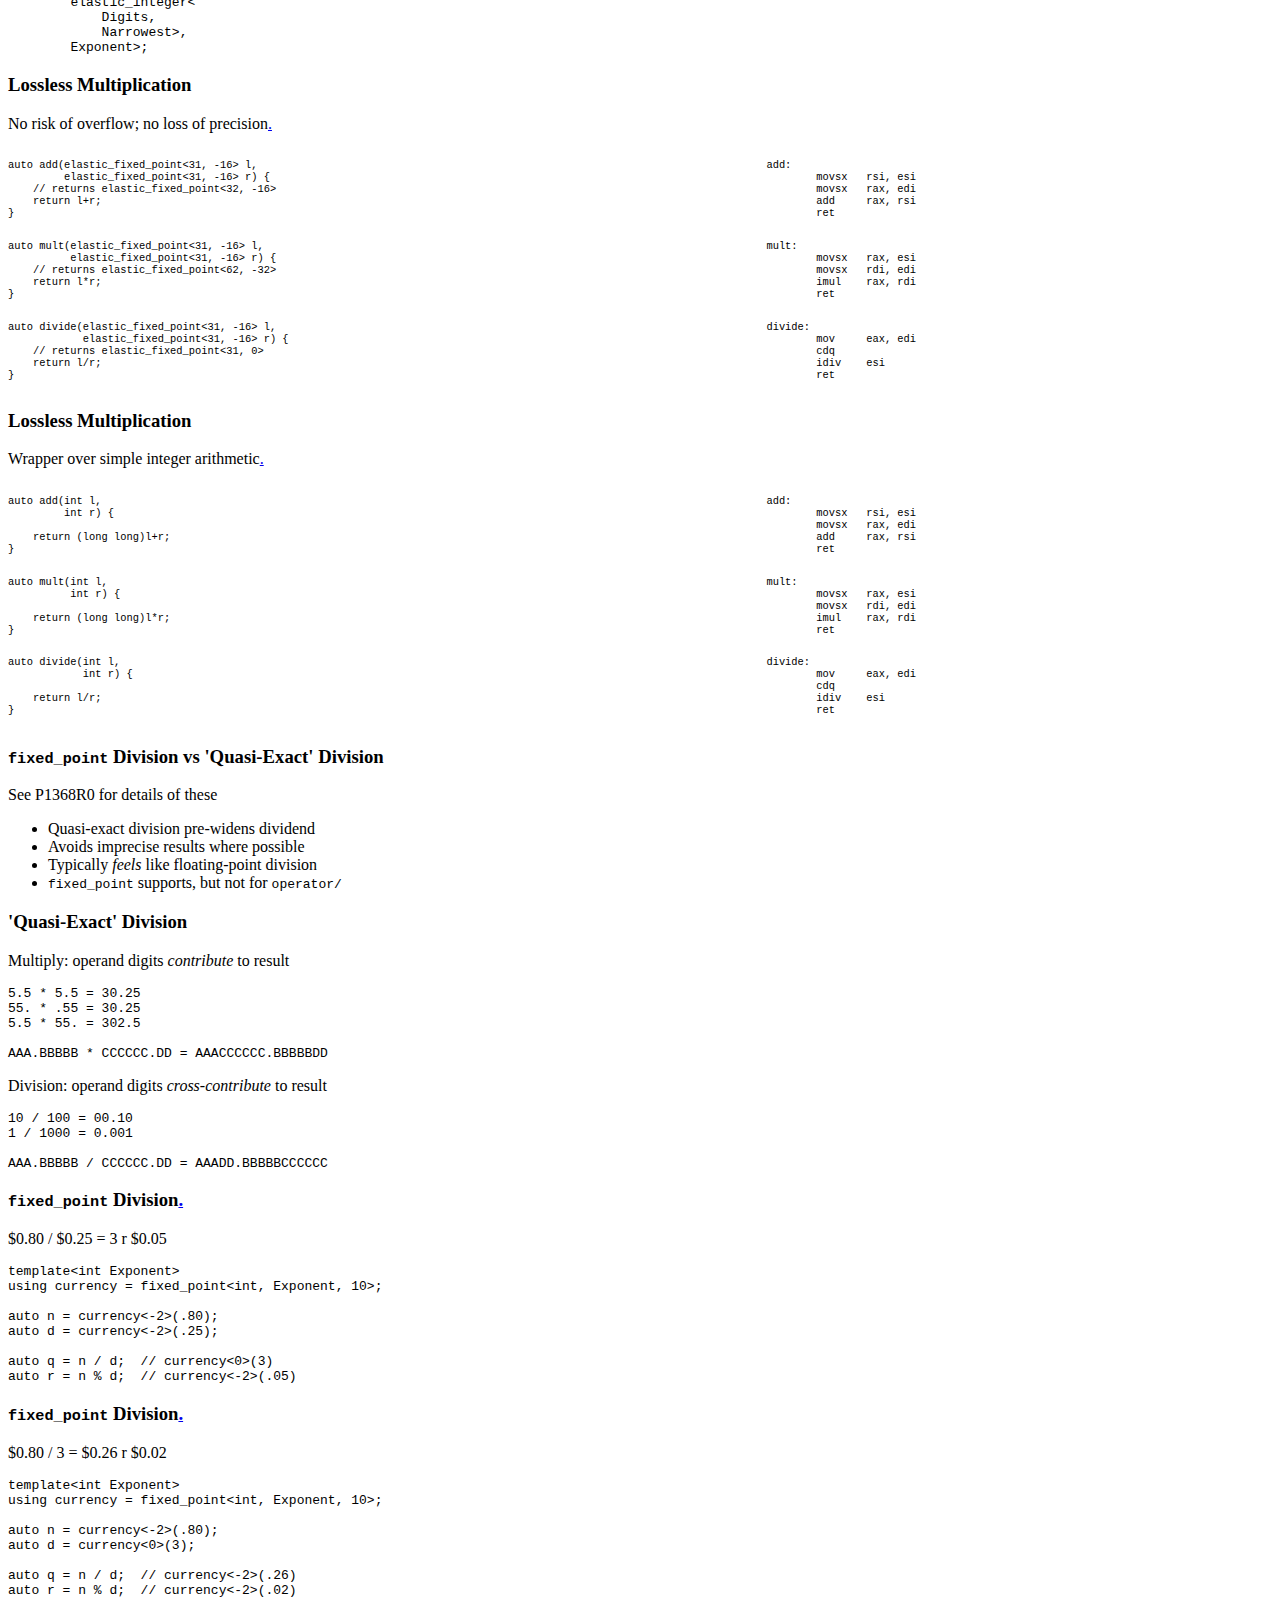
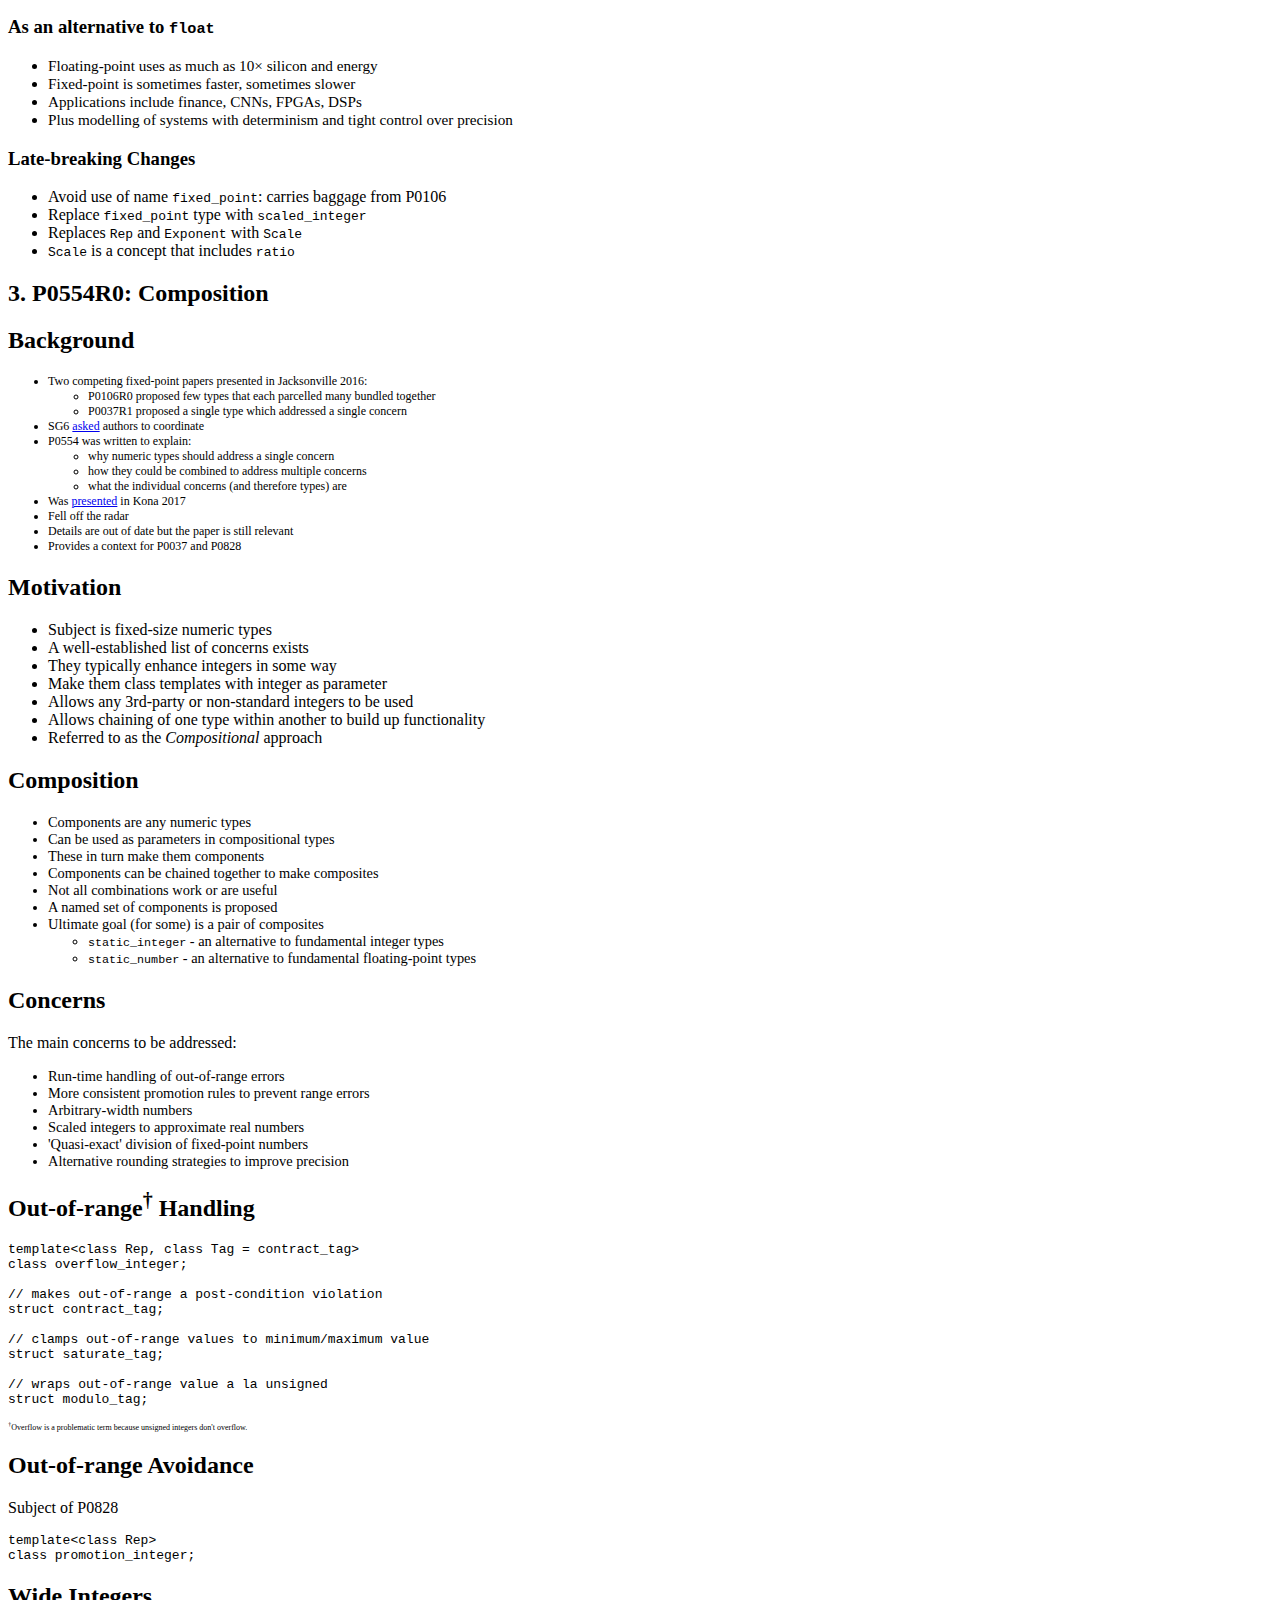
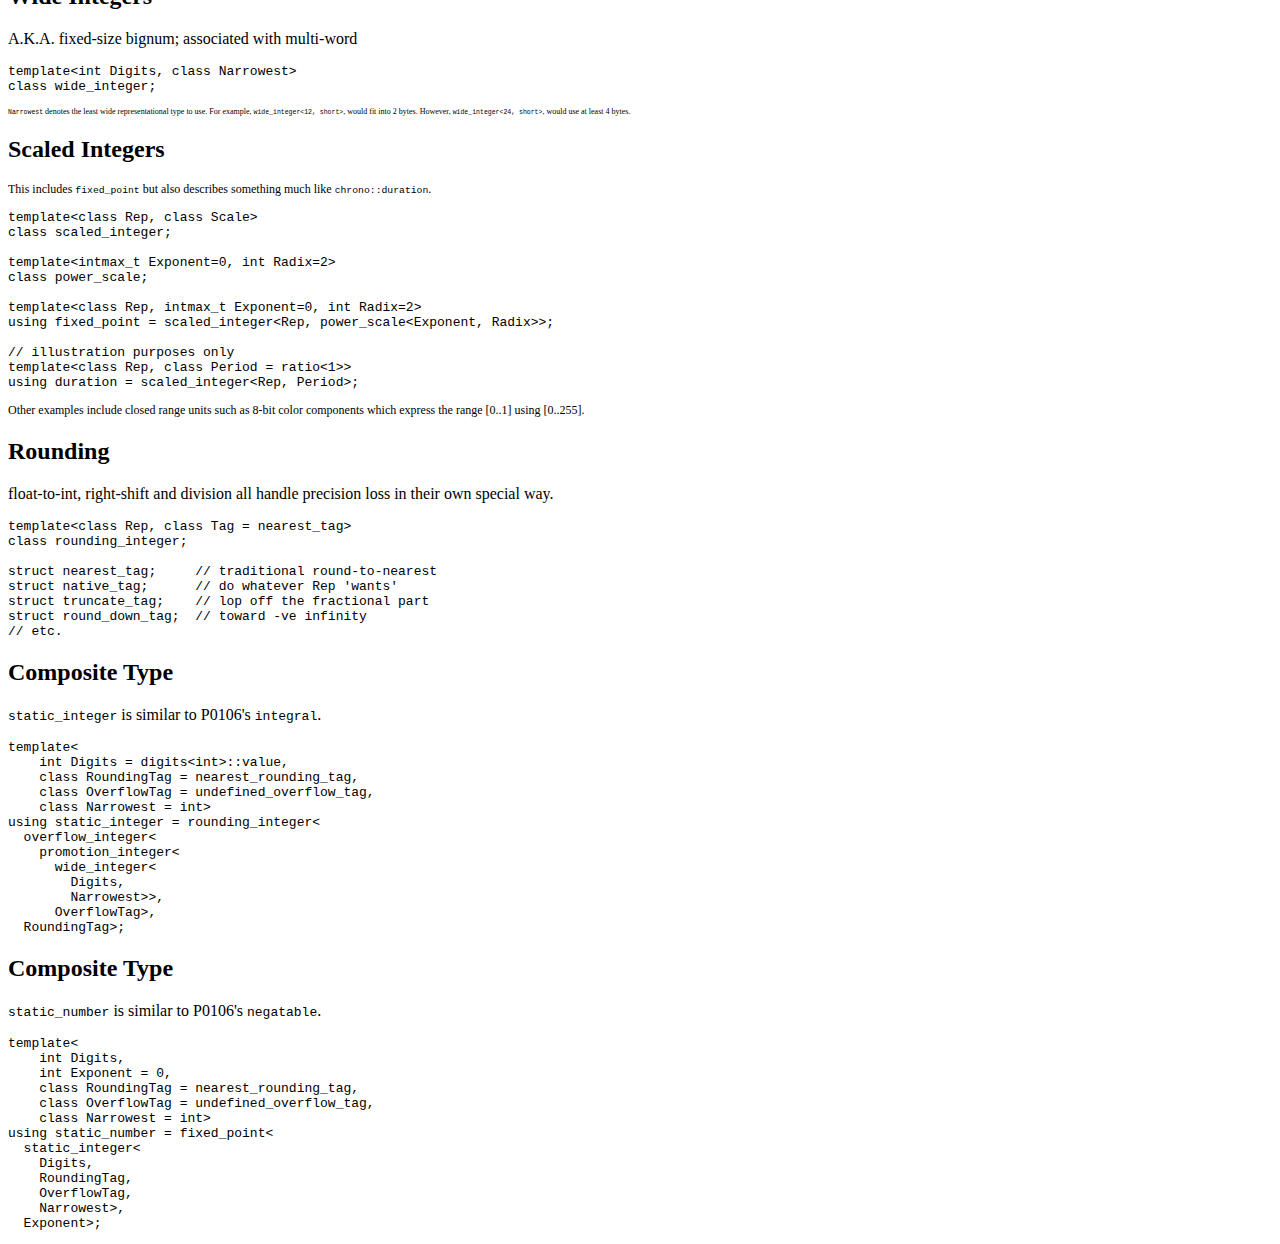
==== commit 6bd8a62a: "Fix various glaring errors with elastic_integer" ====
--- a/index.html
+++ b/index.html
@@ -39,27 +39,42 @@
 				<section>
 					<h2>1. P0828R1: <code>elastic_integer</code></h2>
 				</section>
-				<section>
+				<section data-transition="slide-in fade-out">
 					<h3>The Type</h3>
-					<p>integer type that <em>generalizes promotion</em> to avoid overflow</p>
+					<p>integer that <em>generalizes promotion</em> to avoid overflow<code></code></p>
 					<pre><code class="c++">template&lt;int Digits, class Narrowest>
 class elastic_integer {
-  static constexpr num_digits_ = max(digits_v&lt;Narrowest>, Digits);
+  // the actual number of digits allocated
+  static constexpr int digits_ = ...;
 public:
-  using rep = set_digits_t&lt;Narrowest, num_digits_>;
-  ...
+  using rep = set_digits_t&lt;Narrowest, digits_>;
+  // ...
 private:
   rep rep_;
 };</code></pre>
 				</section>
+				<section data-transition="fade-in slide-out">
+					<h3>The Type</h3>
+					<p>The gory details of <code>rep</code><a href="https://godbolt.org/z/wd9TNn">.</a></p>
+					<pre><code class="c++">template&lt;int Digits, class Narrowest>
+class elastic_integer {
+  static constexpr int min_digits_ = digits_v&lt;Narrowest>;
+  static constexpr int digits_ = max(min_digits_, Digits);
+public:
+  using rep = set_digits_t&lt;Narrowest, digits_>;
+  // ...
+private:
+  rep rep_;
+};</code></pre>
+				</section>
 				<section data-transition="slide-in none-out">
 					<h3>The Operators</h3>
-					<p>operands promoted to prevent overflow</p>
+					<p>operands promoted to prevent overflow<code></code></p>
 					<div style="display: flex; font-size: 80%">
 						<div style="flex: 60%">
 							<pre><code class="c++">auto a = elastic_integer&lt;7>{100};
 
-// elastic_integer&lt;7>{10000} w rep=int
+// elastic_integer&lt;14>, uses int32_t
 auto b = a*a;
 </code></pre>
 						</div>
@@ -72,9 +87,9 @@
 					</div>
 					<div style="display: flex; font-size: 80%">
 						<div style="flex: 60%">
-							<pre><code class="c++">auto c = elastic_integer&lt;15>{1000};
-
-// elastic_integer&lt;15>{1000000} w rep=int
+							<pre><code class="c++">auto c = elastic_integer&lt;15>{10000};
+
+// elastic_integer&lt;30>, uses int32_t
 auto d = c*c;</code></pre>
 						</div>
 						<div style="flex: 40%">
@@ -86,9 +101,9 @@
 					</div>
 					<div style="display: flex; font-size: 80%">
 						<div style="flex: 60%">
-							<pre><code class="c++">auto e = elastic_integer&lt;31>{1000000};
-
-// elastic_integer&lt;31>{1000000000000LL} w rep=long long
+							<pre><code class="c++">auto e = elastic_integer&lt;31>{1000000000};
+
+// elastic_integer&lt;62>, uses int64_t
 auto f = e*e;</code></pre>
 						</div>
 						<div style="flex: 40%">
@@ -106,7 +121,7 @@
 						<div style="flex: 60%">
 							<pre><code class="c++">auto a = elastic_integer&lt;7>{100};
 
-// elastic_integer&lt;7>{10000} w rep=int
+// elastic_integer&lt;14>, uses int32_t
 auto b = a*a;
 </code></pre>
 						</div>
@@ -119,9 +134,9 @@
 					</div>
 					<div style="display: flex; font-size: 80%">
 						<div style="flex: 60%">
-							<pre><code class="c++">auto c = elastic_integer&lt;15>{1000};
-
-// elastic_integer&lt;15>{1000000} w rep=int
+							<pre><code class="c++">auto c = elastic_integer&lt;15>{10000};
+
+// elastic_integer&lt;30>, uses int32_t
 auto d = c*c;</code></pre>
 						</div>
 						<div style="flex: 40%">
@@ -133,9 +148,9 @@
 					</div>
 					<div style="display: flex; font-size: 80%; opacity:.4">
 						<div style="flex: 60%">
-							<pre><code class="c++">auto e = elastic_integer&lt;31>{1000000};
-
-// elastic_integer&lt;long long>{1000000000000LL}
+							<pre><code class="c++">auto e = elastic_integer&lt;31>{1000000000};
+
+// elastic_integer&lt;62>, uses int64_t
 auto f = e*e;</code></pre>
 						</div>
 						<div style="flex: 40%">
@@ -148,12 +163,12 @@
 				</section>
 				<section data-transition="fade-in slide-out">
 					<h3>The Operators</h3>
-					<p>further promotion happens when necessary</p>
+					<p>further promotion happens when necessary<code></code></p>
 					<div style="display: flex; font-size: 80%; opacity:.4">
 						<div style="flex: 60%">
 							<pre><code class="c++">auto a = elastic_integer&lt;7>{100};
 
-// elastic_integer&lt;7>{10000} w rep=int
+// elastic_integer&lt;14>, uses int32_t
 auto b = a*a;
 </code></pre>
 						</div>
@@ -166,9 +181,9 @@
 					</div>
 					<div style="display: flex; font-size: 80%; opacity:.4">
 						<div style="flex: 60%">
-							<pre><code class="c++">auto c = elastic_integer&lt;15>{1000};
-
-// elastic_integer&lt;15>{1000000} w rep=int
+							<pre><code class="c++">auto c = elastic_integer&lt;15>{10000};
+
+// elastic_integer&lt;30>, uses int32_t
 auto d = c*c;</code></pre>
 						</div>
 						<div style="flex: 40%">
@@ -180,9 +195,9 @@
 					</div>
 					<div style="display: flex; font-size: 80%">
 						<div style="flex: 60%">
-							<pre><code class="c++">auto e = elastic_integer&lt;31>{1000000};
-
-// elastic_integer&lt;31>{1000000000000LL} w rep=long long
+							<pre><code class="c++">auto e = elastic_integer&lt;31>{1000000000};
+
+// elastic_integer&lt;62>, uses int64_t
 auto f = e*e;</code></pre>
 						</div>
 						<div style="flex: 40%">
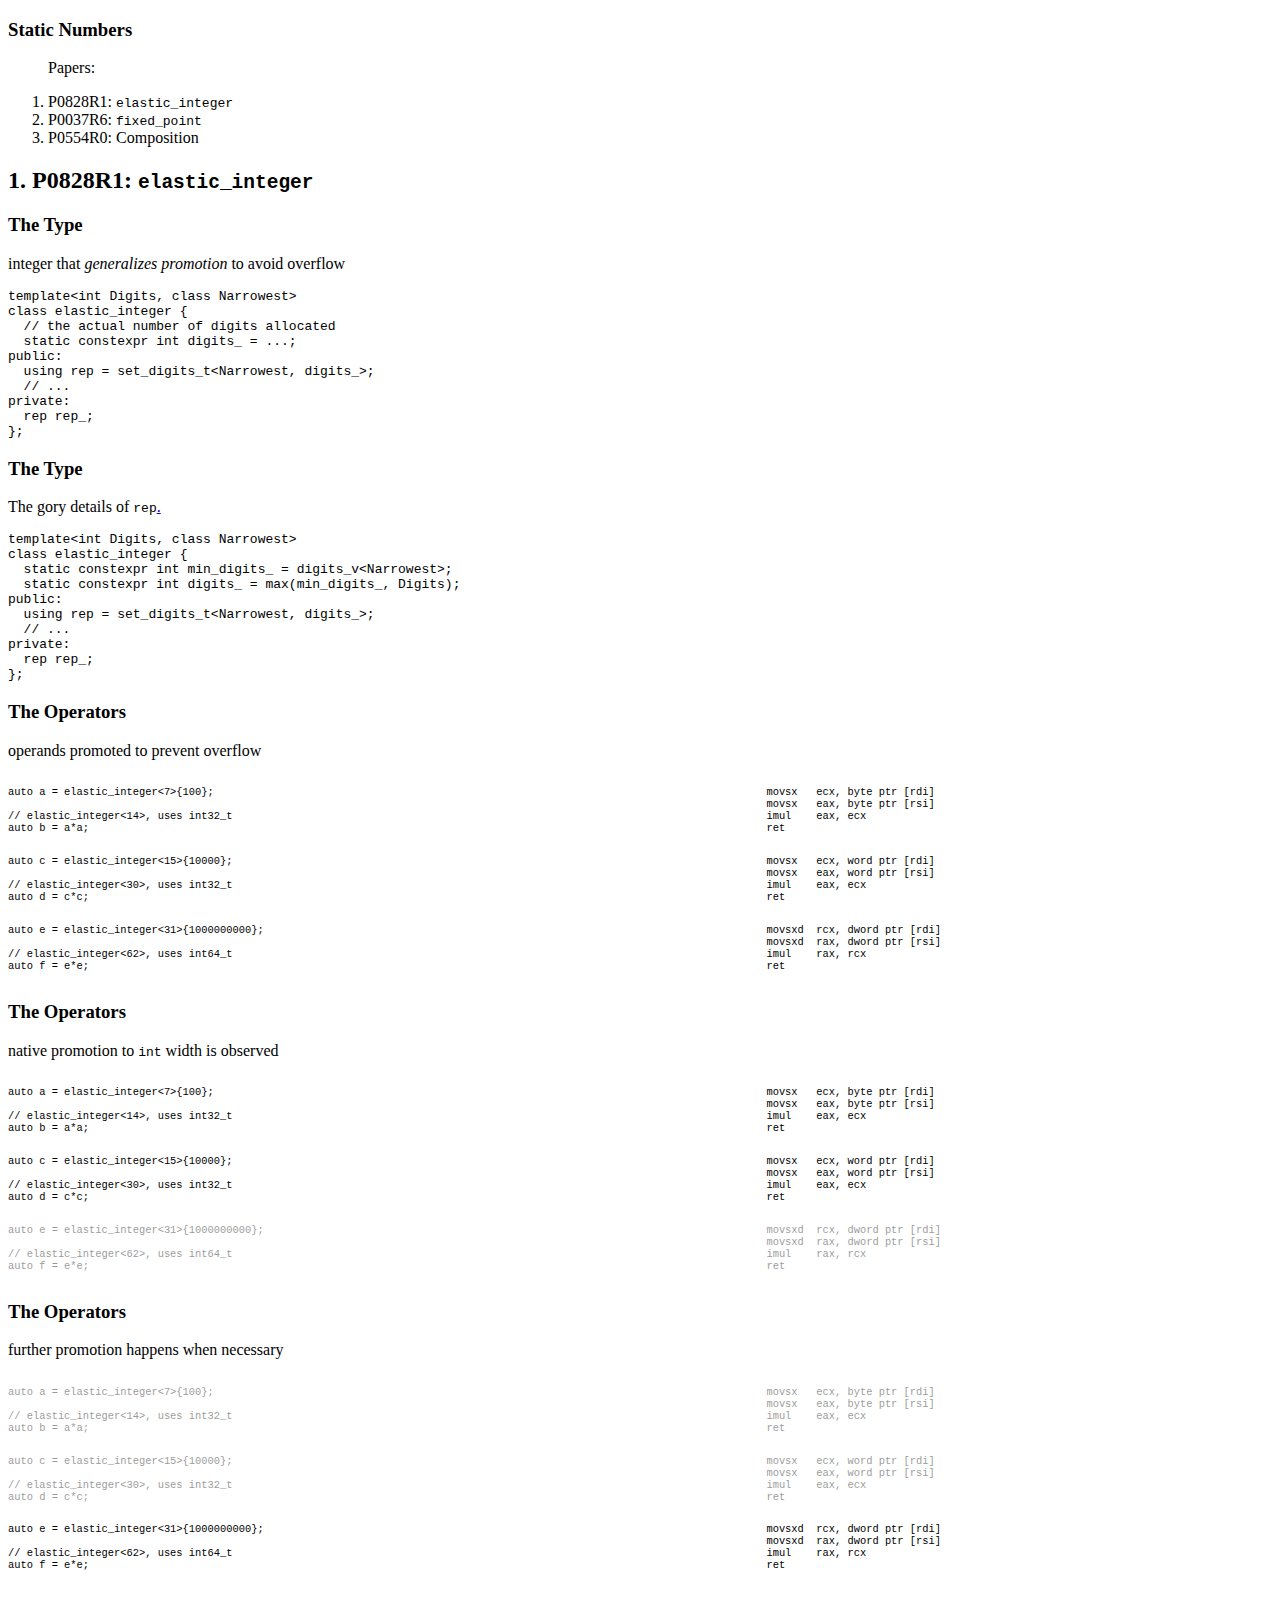
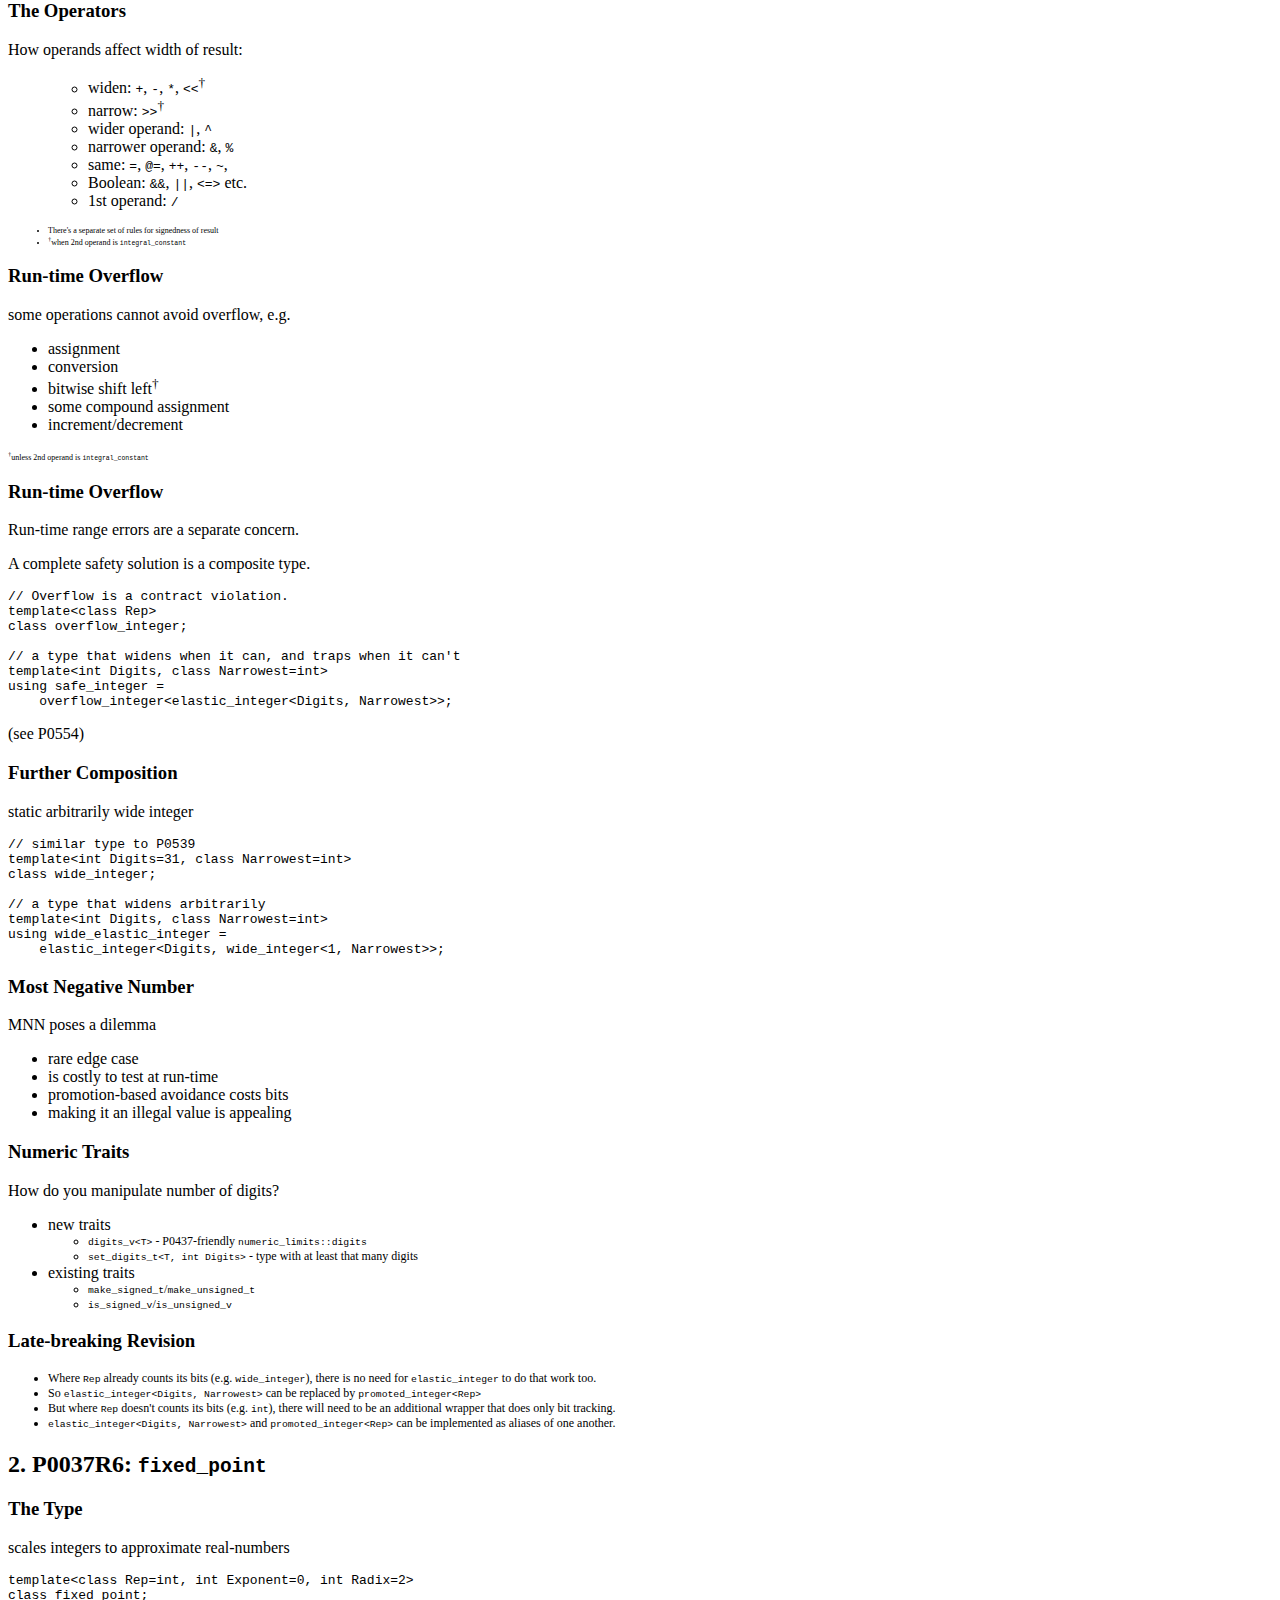
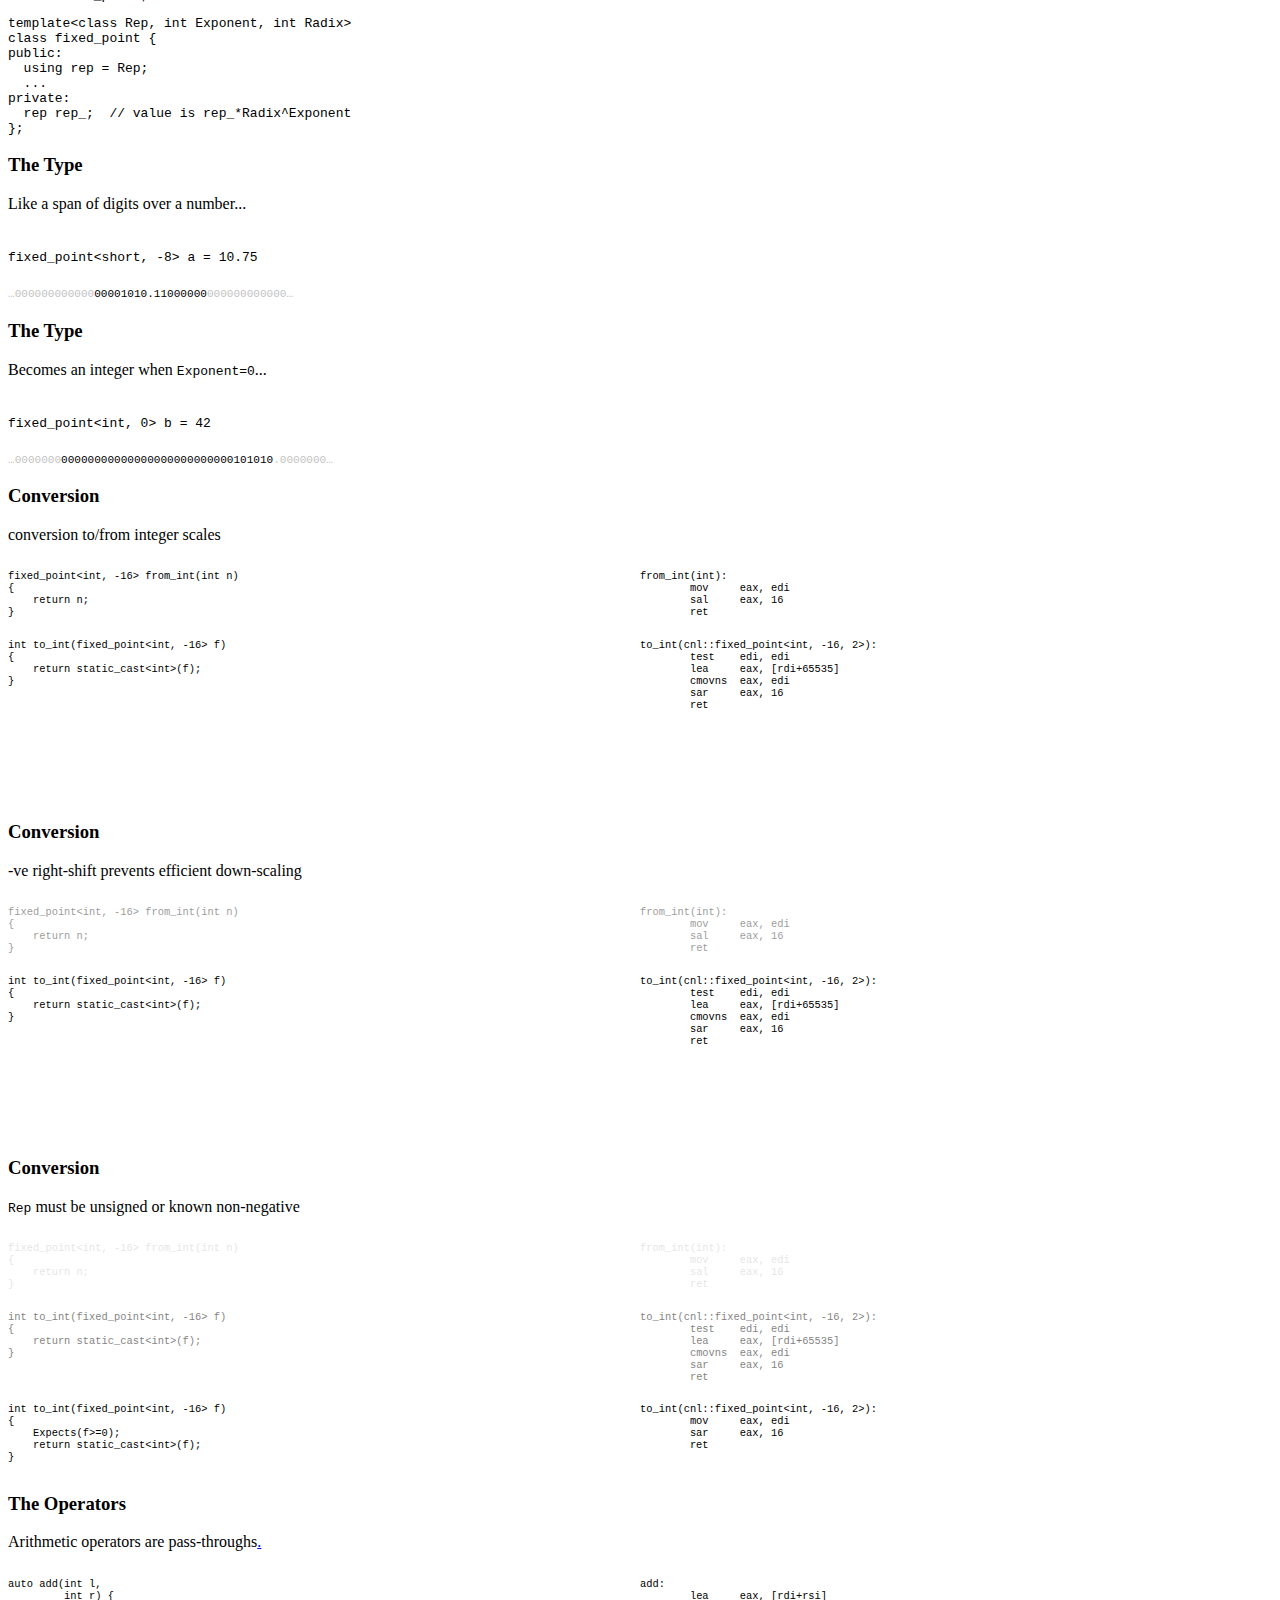
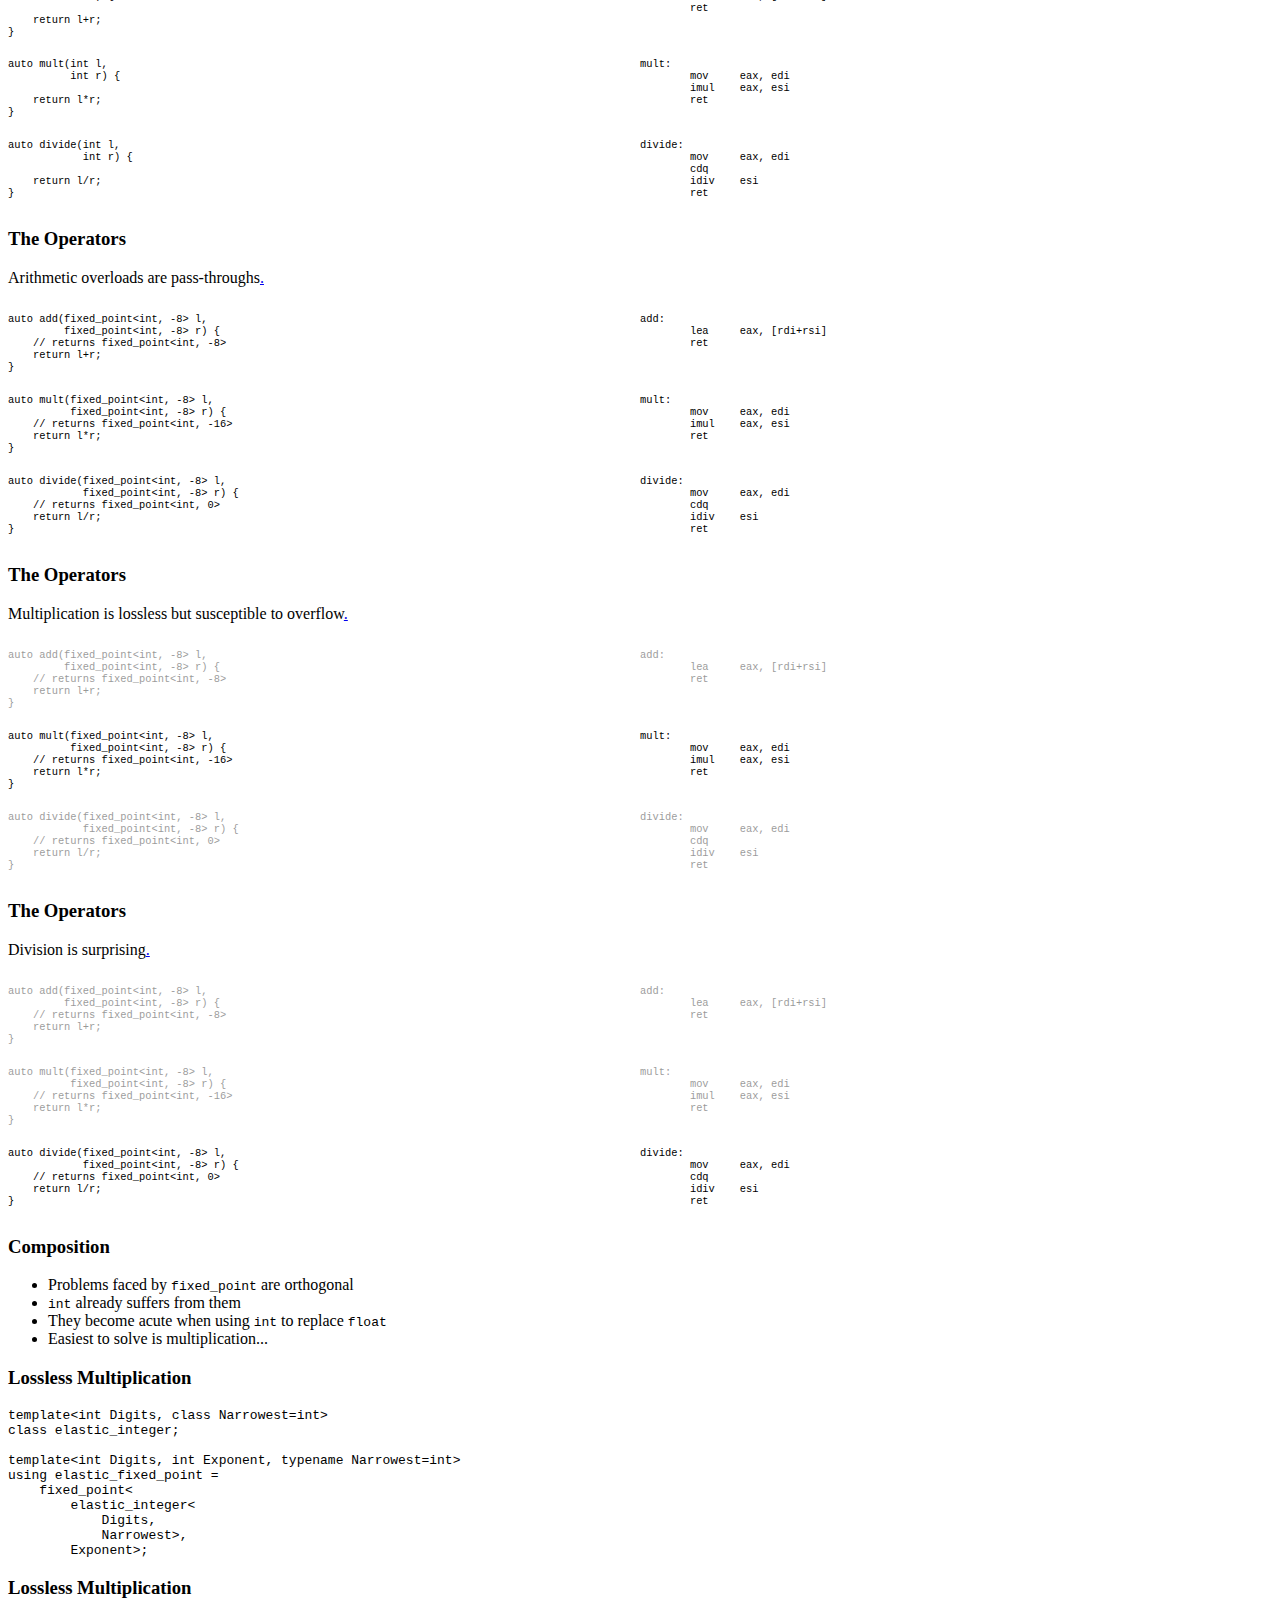
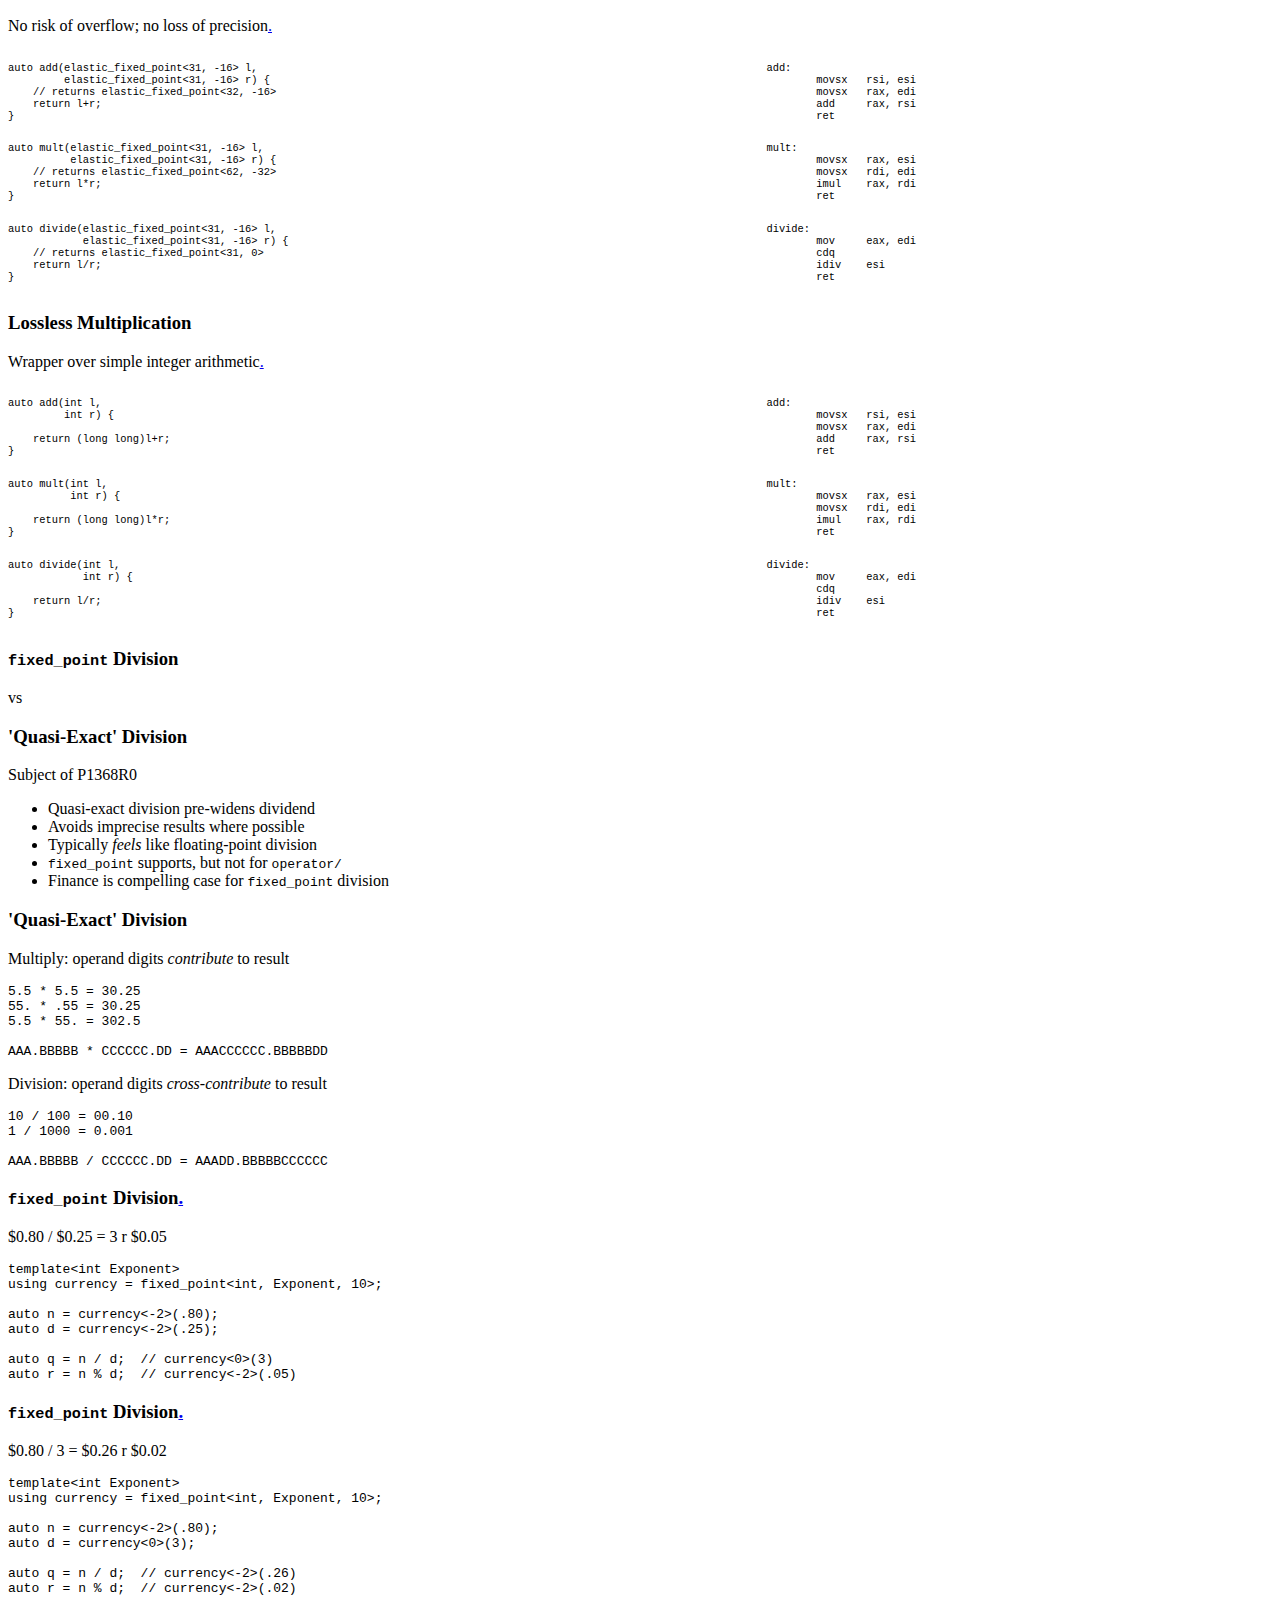
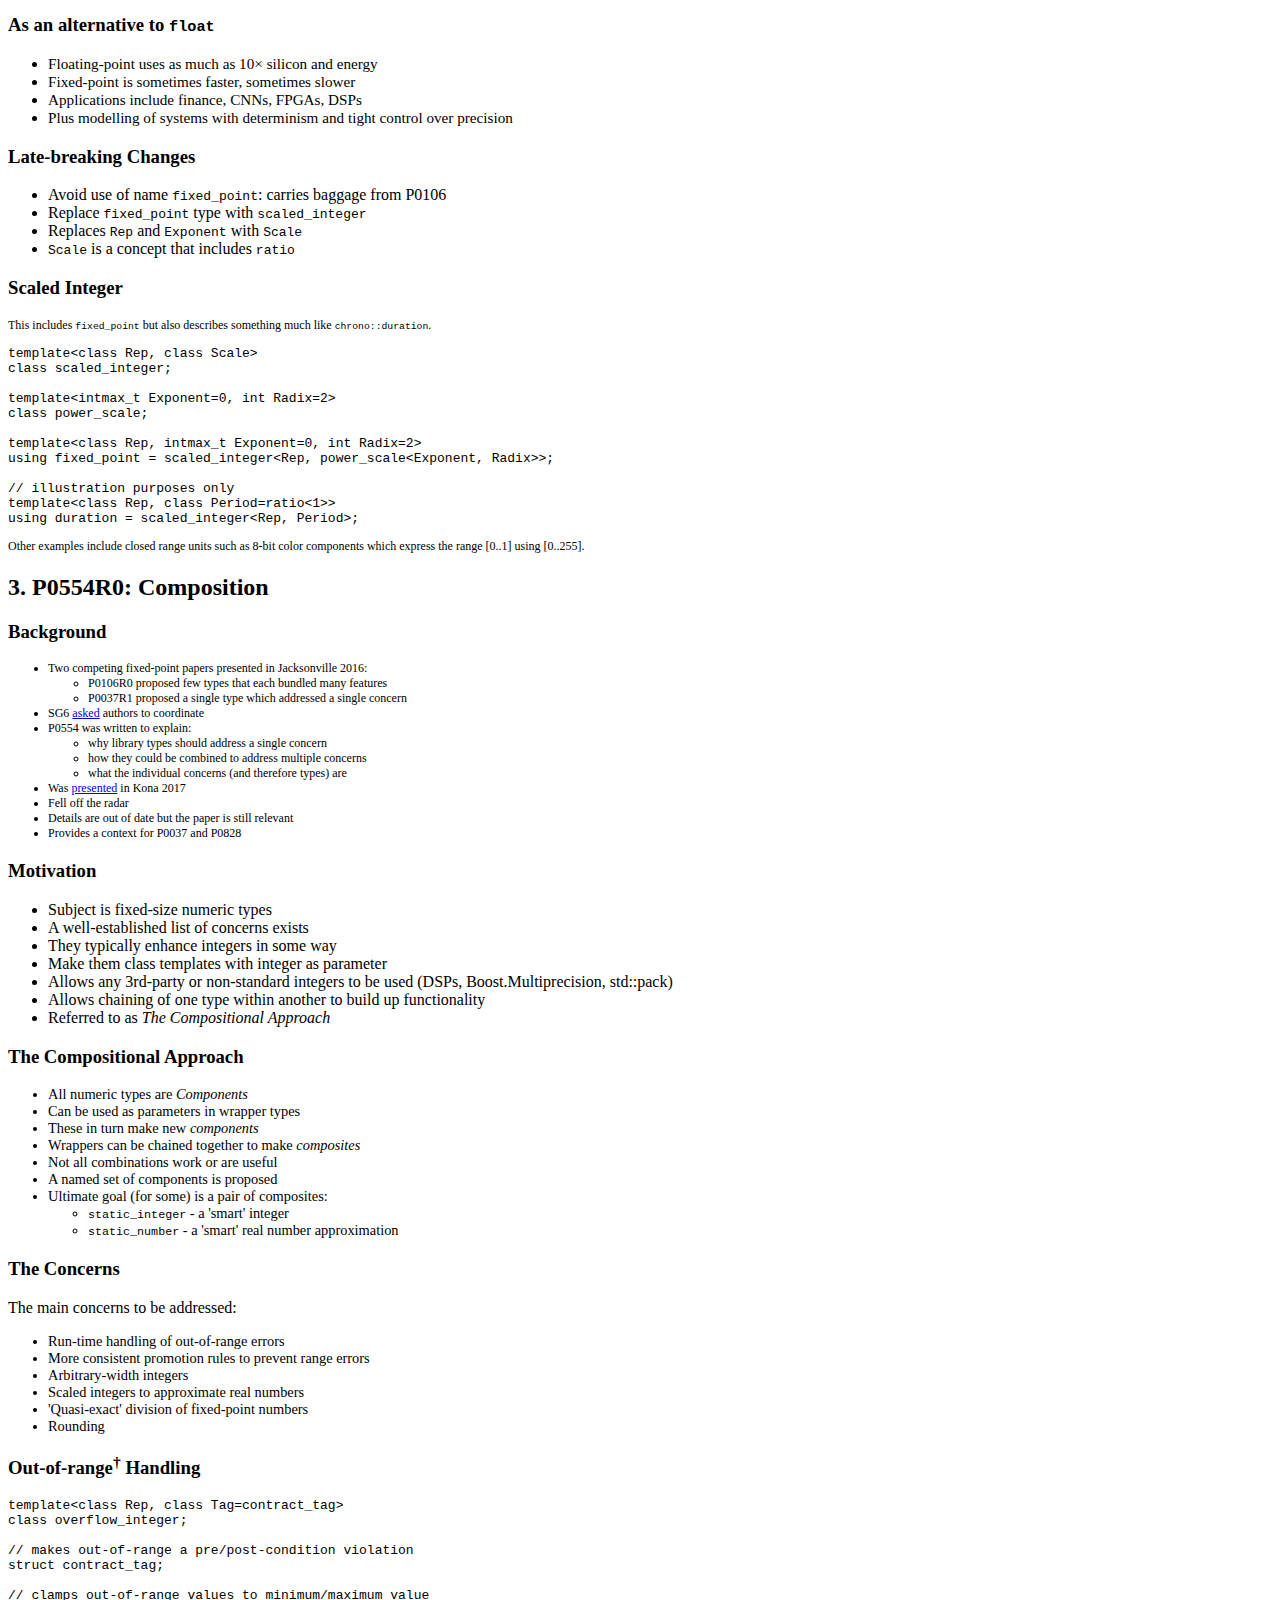
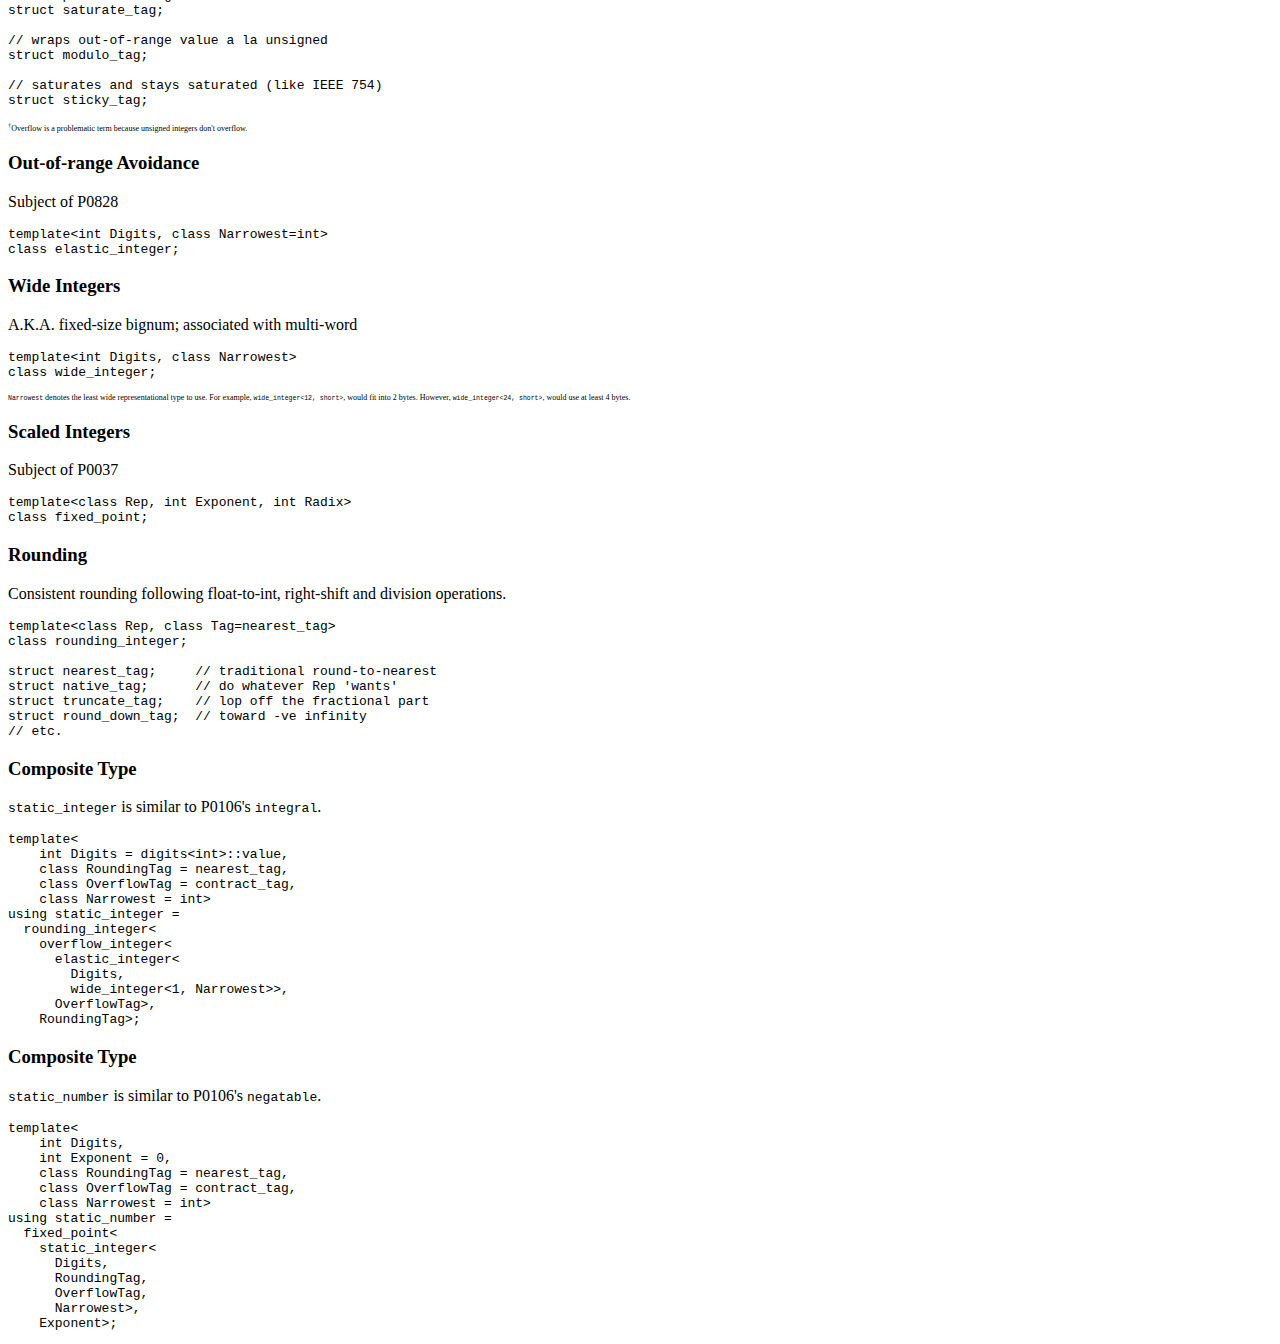
==== commit 3428764f: "Confine scaled_integer to 'experimental'" ====
--- a/index.html
+++ b/index.html
@@ -25,7 +25,7 @@
 		<div class="reveal">
 			<div class="slides">
 				<section>
-					<h2>Static Numbers</h2>
+					<h3>Static Numbers</h3>
 					<div>
 						<ol>
 							<p>Papers:</p>
@@ -235,7 +235,7 @@
 					<div><ul>
 						<li>assignment</li>
 						<li>conversion</li>
-						<li>bitwise shift<sup>†</sup></li>
+						<li>bitwise shift left<sup>†</sup></li>
 						<li>some compound assignment</li>
 						<li>increment/decrement</li>
 					</ul></div>
@@ -244,29 +244,30 @@
 
 				<section>
 					<h3>Run-time Overflow</h3>
-					<p>Run-time overflow is a separate concern.</p>
+					<p>Run-time range errors are a separate concern.</p>
 					<p>A complete safety solution is a composite type.</p>
 					<pre><code class="c++">// Overflow is a contract violation.
 template&lt;class Rep>
 class overflow_integer;
 
 // a type that widens when it can, and traps when it can't
-template&lt;int Digits, class Narrowest>
-using safe_integer = overflow_integer&lt;elastic_integer&lt;Digits, Narrowest>>;</code></pre>
-					<p>Covered in P0554</p>
+template&lt;int Digits, class Narrowest=int>
+using safe_integer =
+    overflow_integer&lt;elastic_integer&lt;Digits, Narrowest>>;</code></pre>
+					<p>(see P0554)</p>
 				</section>
 
 				<section>
 					<h3>Further Composition</h3>
 					<p>static arbitrarily wide integer</p>
 					<pre><code class="c++">// similar type to P0539
-template&ltint Digits, class Narrowest>
+template&ltint Digits=31, class Narrowest=int>
 class wide_integer;
 
-// a type that widens arbitrarily with precise 'bit tracking'
-template&lt;int Digits, class Narrowest>
+// a type that widens arbitrarily
+template&lt;int Digits, class Narrowest=int>
 using wide_elastic_integer =
-    elastic_integer&lt;Digits, wide_integer&lt;>>;</code></pre>
+    elastic_integer&lt;Digits, wide_integer&lt;1, Narrowest>>;</code></pre>
 				</section>
 
 				<section style="text-align: left">
@@ -275,8 +276,8 @@
 					<div><ul>
 						<li>rare edge case</li>
 						<li>is costly to test at run-time</li>
-						<li>static avoidance costs bits</li>
-						<li>making it an illegal value is tempting</li>
+						<li>promotion-based avoidance costs bits</li>
+						<li>making it an illegal value is appealing</li>
 					</ul></div>
 				</section>
 				<section style="text-align: left">
@@ -296,14 +297,16 @@
 					</ul>
 				</section>
 				<section>
-					<h3>Late-breaking Revisions</h3>
-					<p>Where <code>Rep</code> already counts its bits (e.g. <code>wide_integer</code>),
-						there is no need for <code>elastic_integer</code> to do that work too.</p>
-					<p>So <code>elastic_integer&lt;Digits, Narrowest></code> can be replaced by <code>promoted_integer&lt;Rep></code></p>
-					<p>But where<code>Rep</code> doesn't counts its bits (e.g. <code>int</code>),
-						there will need to be an additional wrapper that does only this.</p>
-					<p><code>elastic_integer&lt;Digits, Narrowest></code> and <code>promoted_integer&lt;Rep></code>
-					can be implemented as aliases of one another.</p>
+					<h3>Late-breaking Revision</h3>
+					<ul style="text-align: left; font-size: 75%">
+						<li>Where <code>Rep</code> already counts its bits (e.g. <code>wide_integer</code>),
+							there is no need for <code>elastic_integer</code> to do that work too.</li>
+						<li>So <code>elastic_integer&lt;Digits, Narrowest></code> can be replaced by <code>promoted_integer&lt;Rep></code></li>
+						<li>But where <code>Rep</code> doesn't counts its bits (e.g. <code>int</code>),
+							there will need to be an additional wrapper that does only bit tracking.</li>
+						<li><code>elastic_integer&lt;Digits, Narrowest></code> and <code>promoted_integer&lt;Rep></code>
+							can be implemented as aliases of one another.</li>
+					</ul>
 				</section>
 
 				<section>
@@ -342,7 +345,7 @@
 					<div><code class="c++">fixed_point&lt;int, 0> b = 42</code></div>
 					&nbsp;
 					<div><code style="font-size: 85%">
-						<span style="opacity:0.25">…0000000</span>00000000000000000000000000101010.<span style="opacity:0.25">0000000…</span>
+						<span style="opacity:0.25">…0000000</span>00000000000000000000000000101010<span style="opacity:0.25">.0000000…</span>
 					</code></div>
 				</section>
 
@@ -496,7 +499,7 @@
 
 				<section data-transition="slide-in fade-out">
 					<h3>The Operators</h3>
-					<p>Arithmetic overloads are pass-throughs<a href="https://godbolt.org/z/lSvmsl">.</a></p>
+					<p>Arithmetic operators are pass-throughs<a href="https://godbolt.org/z/lSvmsl">.</a></p>
 					<div style="display: flex; font-size: 80%">
 						<div style="flex: 50%">
 							<pre><code class="c++">auto add(int l,
@@ -705,9 +708,6 @@
 					<h3>Lossless Multiplication</h3>
 					<div>
 							<pre><code class="c++">template&lt;int Digits, class Narrowest=int>
-class tracked_integer;
-
-template&lt;int Digits, class Narrowest>
 class elastic_integer;
 
 template&lt;int Digits, int Exponent, typename Narrowest=int>
@@ -827,13 +827,16 @@
 				</section>
 
 				<section>
-					<h3><code>fixed_point</code> Division vs 'Quasi-Exact' Division</h3>
-					<p>See P1368R0 for details of these</p>
+					<h3><code>fixed_point</code> Division</h3>
+					<p>vs</p>
+					<h3>'Quasi-Exact' Division</h3>
+					<p>Subject of P1368R0</p>
 					<ul>
 						<li>Quasi-exact division pre-widens dividend</li>
 						<li>Avoids imprecise results where possible</li>
 						<li>Typically <i>feels</i> like floating-point division</li>
 						<li><code>fixed_point</code> supports, but not for <code>operator/</code></li>
+						<li>Finance is compelling case for <code>fixed_point</code> division</li>
 					</ul>
 				</section>
 
@@ -901,6 +904,24 @@
 						<li>Replaces <code>Rep</code> and <code>Exponent</code> with <code>Scale</code></li>
 						<li><code>Scale</code> is a concept that includes <code>ratio</code></li>
 					</ul>
+				</section>
+				<section>
+					<h3>Scaled Integer</h3>
+					<p style="font-size: 75%">This includes <code>fixed_point</code> but also describes something much like <code>chrono::duration</code>.</p>
+					<div><pre><code class="c++">template&lt;class Rep, class Scale>
+class scaled_integer;
+
+template&lt;intmax_t Exponent=0, int Radix=2>
+class power_scale;
+
+template&lt;class Rep, intmax_t Exponent=0, int Radix=2>
+using fixed_point = scaled_integer&lt;Rep, power_scale&lt;Exponent, Radix>>;
+
+// illustration purposes only
+template&lt;class Rep, class Period=ratio<1>>
+using duration = scaled_integer&lt;Rep, Period>;</code></pre></div>
+					<p style="font-size: 75%">Other examples include closed range units such as 8-bit color components
+						which express the range [0..1] using [0..255].</p>
 				</section>
 
 				<!--P0037R6: fixed_point (or scaled_integer) <http://www.open-std.org/jtc1/sc22/wg21/docs/papers/2019/p0037r6.html>
@@ -921,17 +942,17 @@
 					<h2>3. P0554R0: Composition</h2>
 				</section>
 				<section>
-					<h2>Background</h2>
+					<h3>Background</h3>
 					<ul style="font-size: 75%">
 						<li>Two competing fixed-point papers presented in Jacksonville 2016:</li>
 						<ul>
-							<li>P0106R0 proposed few types that each parcelled many bundled together</li>
+							<li>P0106R0 proposed few types that each bundled many features</li>
 							<li>P0037R1 proposed a single type which addressed a single concern</li>
 						</ul>
 						<li>SG6 <a href="http://wiki.edg.com/bin/view/Wg21jacksonville/SG6Minutes">asked</a> authors to coordinate</li>
 						<li>P0554 was written to explain:</li>
 						<ul>
-							<li>why numeric types should address a single concern</li>
+							<li>why library types should address a single concern</li>
 							<li>how they could be combined to address multiple concerns</li>
 							<li>what the individual concerns (and therefore types) are</li>
 						</ul>
@@ -942,68 +963,71 @@
 					</ul>
 				</section>
 				<section>
-					<h2>Motivation</h2>
+					<h3>Motivation</h3>
 					<ul>
 						<li>Subject is fixed-size numeric types</li>
 						<li>A well-established list of concerns exists</li>
 						<li>They typically enhance integers in some way</li>
 						<li>Make them class templates with integer as parameter</li>
-						<li>Allows any 3rd-party or non-standard integers to be used</li>
+						<li>Allows any 3rd-party or non-standard integers to be used (DSPs, Boost.Multiprecision, std::pack)</li>
 						<li>Allows chaining of one type </i>within</i> another to build up functionality</li>
-						<li>Referred to as the <i>Compositional</i> approach</li>
+						<li>Referred to as <i>The Compositional Approach</i></li>
 					</ul>
 				</section>
 				<section>
-					<h2>Composition</h2>
+					<h3>The Compositional Approach</h3>
 					<ul style="font-size: 90%">
-						<li>Components are any numeric types</li>
-						<li>Can be used as parameters in compositional types</li>
-						<li>These in turn make them components</li>
-						<li>Components can be chained together to make composites</li>
+						<li>All numeric types are <i>Components</i></li>
+						<li>Can be used as parameters in wrapper types</li>
+						<li>These in turn make new <i>components</i></li>
+						<li>Wrappers can be chained together to make <i>composites</i></li>
 						<li>Not all combinations work or are useful</li>
 						<li>A named set of components is proposed</li>
-						<li>Ultimate goal (for some) is a pair of composites</li>
+						<li>Ultimate goal (for some) is a pair of composites:</li>
 						<ul>
-							<li><code>static_integer</code> - an alternative to fundamental integer types</li>
-							<li><code>static_number</code> - an alternative to fundamental floating-point types</li>
+							<li><code>static_integer</code> - a 'smart' integer</li>
+							<li><code>static_number</code> - a 'smart' real number approximation</li>
 						</ul>
 					</ul>
 				</section>
 				<section>
-					<h2>Concerns</h2>
+					<h3>The Concerns</h3>
 					<p>The main concerns to be addressed:</p>
 					<ul style="font-size: 90%">
 						<li>Run-time handling of out-of-range errors</li>
 						<li>More consistent promotion rules to prevent range errors</li>
-						<li>Arbitrary-width numbers</li>
+						<li>Arbitrary-width integers</li>
 						<li>Scaled integers to approximate real numbers</li>
 						<li>'Quasi-exact' division of fixed-point numbers</li>
-						<li>Alternative rounding strategies to improve precision</li>
+						<li>Rounding</li>
 					</ul>
 				</section>
 				<section>
-					<h2>Out-of-range<sup>†</sup> Handling</h2>
-					<div><pre><code class="c++">template&lt;class Rep, class Tag = contract_tag>
+					<h3>Out-of-range<sup>†</sup> Handling</h3>
+					<div><pre><code class="c++">template&lt;class Rep, class Tag=contract_tag>
 class overflow_integer;
 
-// makes out-of-range a post-condition violation
+// makes out-of-range a pre/post-condition violation
 struct contract_tag;
 
 // clamps out-of-range values to minimum/maximum value
 struct saturate_tag;
 
 // wraps out-of-range value a la unsigned
-struct modulo_tag;</code></pre></div>
+struct modulo_tag;
+
+// saturates and stays saturated (like IEEE 754)
+struct sticky_tag;</code></pre></div>
 					<p style="font-size: 50%"><sup>†</sup>Overflow is a problematic term because unsigned integers don't overflow.</p>
 				</section>
 				<section>
-					<h2>Out-of-range Avoidance</h2>
+					<h3>Out-of-range Avoidance</h3>
 					<p>Subject of P0828</p>
-					<div><pre><code class="c++">template&lt;class Rep>
-class promotion_integer;</code></pre></div>
-				</section>
-				<section>
-					<h2>Wide Integers</h2>
+					<div><pre><code class="c++">template&lt;int Digits, class Narrowest=int>
+class elastic_integer;</code></pre></div>
+				</section>
+				<section>
+					<h3>Wide Integers</h3>
 					<p>A.K.A. fixed-size bignum; associated with multi-word</p>
 					<div><pre><code class="c++">template&lt;int Digits, class Narrowest>
 class wide_integer;</code></pre></div>
@@ -1012,27 +1036,15 @@
 						However, <code>wide_integer&lt;24, short></code>, would use at least 4 bytes.</p>
 				</section>
 				<section>
-					<h2>Scaled Integers</h2>
-					<p style="font-size: 75%">This includes <code>fixed_point</code> but also describes something much like <code>chrono::duration</code>.</p>
-					<div><pre><code class="c++">template&lt;class Rep, class Scale>
-class scaled_integer;
-
-template&lt;intmax_t Exponent=0, int Radix=2>
-class power_scale;
-
-template&lt;class Rep, intmax_t Exponent=0, int Radix=2>
-using fixed_point = scaled_integer&lt;Rep, power_scale&lt;Exponent, Radix>>;
-
-// illustration purposes only
-template&lt;class Rep, class Period = ratio<1>>
-using duration = scaled_integer&lt;Rep, Period>;</code></pre></div>
-					<p style="font-size: 75%">Other examples include closed range units such as 8-bit color components
-						which express the range [0..1] using [0..255].</p>
-				</section>
-				<section>
-					<h2>Rounding</h2>
-					<p>float-to-int, right-shift and division all handle precision loss in their own special way.</p>
-					<div><pre><code class="c++">template&lt;class Rep, class Tag = nearest_tag>
+					<h3>Scaled Integers</h3>
+					<p>Subject of P0037</p>
+					<div><pre><code class="c++">template&lt;class Rep, int Exponent, int Radix>
+class fixed_point;</code></pre></div>
+				</section>
+				<section>
+					<h3>Rounding</h3>
+					<p>Consistent rounding following float-to-int, right-shift and division operations.</p>
+					<div><pre><code class="c++">template&lt;class Rep, class Tag=nearest_tag>
 class rounding_integer;
 
 struct nearest_tag;     // traditional round-to-nearest
@@ -1042,38 +1054,39 @@
 // etc.</code></pre></div>
 				</section>
 				<section>
-					<h2>Composite Type</h2>
+					<h3>Composite Type</h3>
 					<p><code>static_integer</code> is similar to P0106's <code>integral</code>.</p>
 					<div><pre><code class="c++">template&lt;
     int Digits = digits&lt;int>::value,
-    class RoundingTag = nearest_rounding_tag,
-    class OverflowTag = undefined_overflow_tag,
+    class RoundingTag = nearest_tag,
+    class OverflowTag = contract_tag,
     class Narrowest = int>
-using static_integer = rounding_integer&lt;
-  overflow_integer&lt;
-    promotion_integer&lt;
-      wide_integer&lt;
+using static_integer =
+  rounding_integer&lt;
+    overflow_integer&lt;
+      elastic_integer&lt;
         Digits,
-        Narrowest>>,
+        wide_integer&lt;1, Narrowest>>,
       OverflowTag>,
-  RoundingTag>;</code></pre></div>
-				</section>
-				<section>
-					<h2>Composite Type</h2>
+    RoundingTag>;</code></pre></div>
+				</section>
+				<section>
+					<h3>Composite Type</h3>
 					<p><code>static_number</code> is similar to P0106's <code>negatable</code>.</p>
 					<div><pre><code class="c++">template&lt;
     int Digits,
     int Exponent = 0,
-    class RoundingTag = nearest_rounding_tag,
-    class OverflowTag = undefined_overflow_tag,
+    class RoundingTag = nearest_tag,
+    class OverflowTag = contract_tag,
     class Narrowest = int>
-using static_number = fixed_point&lt;
-  static_integer&lt;
-    Digits,
-    RoundingTag,
-    OverflowTag,
-    Narrowest>,
-  Exponent>;</code></pre></div>
+using static_number =
+  fixed_point&lt;
+    static_integer&lt;
+      Digits,
+      RoundingTag,
+      OverflowTag,
+      Narrowest>,
+    Exponent>;</code></pre></div>
 				</section>
 
 				<!--P0554R0: composition <http://www.open-std.org/jtc1/sc22/wg21/docs/papers/2017/p0554r0.html>
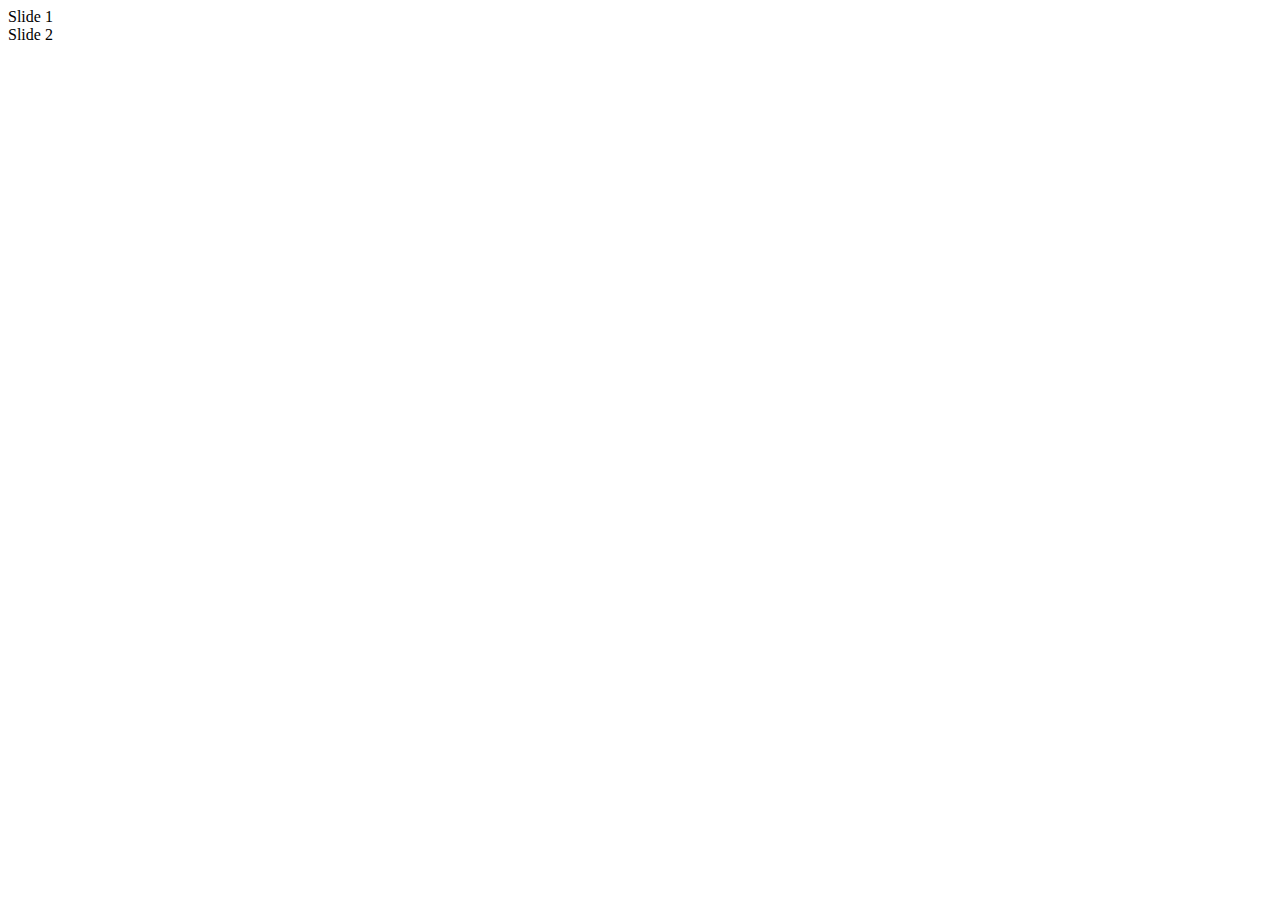
==== commit e611d1d7: "WiP" ====
--- a/index.html
+++ b/index.html
@@ -4,7 +4,7 @@
 		<meta charset="utf-8">
 		<meta name="viewport" content="width=device-width, initial-scale=1.0, maximum-scale=1.0, user-scalable=no">
 
-		<title>Static Numbers</title>
+		<title>reveal.js</title>
 
 		<link rel="stylesheet" href="css/reveal.css">
 		<link rel="stylesheet" href="css/theme/black.css">
@@ -24,1090 +24,8 @@
 	<body>
 		<div class="reveal">
 			<div class="slides">
-				<section>
-					<h3>Static Numbers</h3>
-					<div>
-						<ol>
-							<p>Papers:</p>
-							<li>P0828R1: <code>elastic_integer</code></li>
-							<li>P0037R6: <code>fixed_point</code></li>
-							<li>P0554R0: Composition</li>
-						</ol>
-					</div>
-				</section>
-
-				<section>
-					<h2>1. P0828R1: <code>elastic_integer</code></h2>
-				</section>
-				<section data-transition="slide-in fade-out">
-					<h3>The Type</h3>
-					<p>integer that <em>generalizes promotion</em> to avoid overflow<code></code></p>
-					<pre><code class="c++">template&lt;int Digits, class Narrowest>
-class elastic_integer {
-  // the actual number of digits allocated
-  static constexpr int digits_ = ...;
-public:
-  using rep = set_digits_t&lt;Narrowest, digits_>;
-  // ...
-private:
-  rep rep_;
-};</code></pre>
-				</section>
-				<section data-transition="fade-in slide-out">
-					<h3>The Type</h3>
-					<p>The gory details of <code>rep</code><a href="https://godbolt.org/z/wd9TNn">.</a></p>
-					<pre><code class="c++">template&lt;int Digits, class Narrowest>
-class elastic_integer {
-  static constexpr int min_digits_ = digits_v&lt;Narrowest>;
-  static constexpr int digits_ = max(min_digits_, Digits);
-public:
-  using rep = set_digits_t&lt;Narrowest, digits_>;
-  // ...
-private:
-  rep rep_;
-};</code></pre>
-				</section>
-				<section data-transition="slide-in none-out">
-					<h3>The Operators</h3>
-					<p>operands promoted to prevent overflow<code></code></p>
-					<div style="display: flex; font-size: 80%">
-						<div style="flex: 60%">
-							<pre><code class="c++">auto a = elastic_integer&lt;7>{100};
-
-// elastic_integer&lt;14>, uses int32_t
-auto b = a*a;
-</code></pre>
-						</div>
-						<div style="flex: 40%">
-							<pre><code class="c++">movsx   ecx, byte ptr [rdi]
-movsx   eax, byte ptr [rsi]
-imul    eax, ecx
-ret</code></pre>
-						</div>
-					</div>
-					<div style="display: flex; font-size: 80%">
-						<div style="flex: 60%">
-							<pre><code class="c++">auto c = elastic_integer&lt;15>{10000};
-
-// elastic_integer&lt;30>, uses int32_t
-auto d = c*c;</code></pre>
-						</div>
-						<div style="flex: 40%">
-							<pre><code class="c++">movsx   ecx, word ptr [rdi]
-movsx   eax, word ptr [rsi]
-imul    eax, ecx
-ret</code></pre>
-						</div>
-					</div>
-					<div style="display: flex; font-size: 80%">
-						<div style="flex: 60%">
-							<pre><code class="c++">auto e = elastic_integer&lt;31>{1000000000};
-
-// elastic_integer&lt;62>, uses int64_t
-auto f = e*e;</code></pre>
-						</div>
-						<div style="flex: 40%">
-							<pre><code class="c++">movsxd  rcx, dword ptr [rdi]
-movsxd  rax, dword ptr [rsi]
-imul    rax, rcx
-ret</code></pre>
-						</div>
-					</div>
-				</section>
-				<section data-transition="none-in none-out">
-					<h3>The Operators</h3>
-					<p>native promotion to <code>int</code> width is observed</p>
-					<div style="display: flex; font-size: 80%">
-						<div style="flex: 60%">
-							<pre><code class="c++">auto a = elastic_integer&lt;7>{100};
-
-// elastic_integer&lt;14>, uses int32_t
-auto b = a*a;
-</code></pre>
-						</div>
-						<div style="flex: 40%">
-							<pre><code class="c++">movsx   ecx, byte ptr [rdi]
-movsx   eax, byte ptr [rsi]
-imul    eax, ecx
-ret</code></pre>
-						</div>
-					</div>
-					<div style="display: flex; font-size: 80%">
-						<div style="flex: 60%">
-							<pre><code class="c++">auto c = elastic_integer&lt;15>{10000};
-
-// elastic_integer&lt;30>, uses int32_t
-auto d = c*c;</code></pre>
-						</div>
-						<div style="flex: 40%">
-							<pre><code class="c++">movsx   ecx, word ptr [rdi]
-movsx   eax, word ptr [rsi]
-imul    eax, ecx
-ret</code></pre>
-						</div>
-					</div>
-					<div style="display: flex; font-size: 80%; opacity:.4">
-						<div style="flex: 60%">
-							<pre><code class="c++">auto e = elastic_integer&lt;31>{1000000000};
-
-// elastic_integer&lt;62>, uses int64_t
-auto f = e*e;</code></pre>
-						</div>
-						<div style="flex: 40%">
-							<pre><code class="c++">movsxd  rcx, dword ptr [rdi]
-movsxd  rax, dword ptr [rsi]
-imul    rax, rcx
-ret</code></pre>
-						</div>
-					</div>
-				</section>
-				<section data-transition="fade-in slide-out">
-					<h3>The Operators</h3>
-					<p>further promotion happens when necessary<code></code></p>
-					<div style="display: flex; font-size: 80%; opacity:.4">
-						<div style="flex: 60%">
-							<pre><code class="c++">auto a = elastic_integer&lt;7>{100};
-
-// elastic_integer&lt;14>, uses int32_t
-auto b = a*a;
-</code></pre>
-						</div>
-						<div style="flex: 40%">
-							<pre><code class="c++">movsx   ecx, byte ptr [rdi]
-movsx   eax, byte ptr [rsi]
-imul    eax, ecx
-ret</code></pre>
-						</div>
-					</div>
-					<div style="display: flex; font-size: 80%; opacity:.4">
-						<div style="flex: 60%">
-							<pre><code class="c++">auto c = elastic_integer&lt;15>{10000};
-
-// elastic_integer&lt;30>, uses int32_t
-auto d = c*c;</code></pre>
-						</div>
-						<div style="flex: 40%">
-							<pre><code class="c++">movsx   ecx, word ptr [rdi]
-movsx   eax, word ptr [rsi]
-imul    eax, ecx
-ret</code></pre>
-						</div>
-					</div>
-					<div style="display: flex; font-size: 80%">
-						<div style="flex: 60%">
-							<pre><code class="c++">auto e = elastic_integer&lt;31>{1000000000};
-
-// elastic_integer&lt;62>, uses int64_t
-auto f = e*e;</code></pre>
-						</div>
-						<div style="flex: 40%">
-							<pre><code class="c++">movsxd  rcx, dword ptr [rdi]
-movsxd  rax, dword ptr [rsi]
-imul    rax, rcx
-ret</code></pre>
-						</div>
-					</div>
-				</section>
-
-				<section style="text-align: left">
-					<h3>The Operators</h3>
-					<p>How operands affect width of result:</p>
-					<ul>
-						<ul>
-							<li>widen: <code>+</code>, <code>-</code>, <code>*</code>, <code><<</code><sup>†</sup></li>
-							<li>narrow: <code>>></code><sup>†</sup></li>
-							<li>wider operand: <code>|</code>, <code>^</code></li>
-							<li>narrower operand: <code>&</code>, <code>%</code></li>
-							<li>same: <code>=</code>, <code>@=</code>, <code>++</code>, <code>--</code>, <code>~</code>, </li>
-							<li>Boolean: <code>&&</code>, <code>||</code>, <code><=></code> etc.</li>
-							<li>1st operand: <code>/</code></li>
-						</ul>
-					</ul>
-					<ul style="font-size: 50%">
-						<li>There's a separate set of rules for signedness of result</li>
-						<li><sup>†</sup>when 2nd operand is <code>integral_constant</code></li>
-					</ul>
-				</section>
-
-				<section style="text-align: left">
-					<h3>Run-time Overflow</h3>
-					<p>some operations cannot avoid overflow, e.g.</p>
-					<div><ul>
-						<li>assignment</li>
-						<li>conversion</li>
-						<li>bitwise shift left<sup>†</sup></li>
-						<li>some compound assignment</li>
-						<li>increment/decrement</li>
-					</ul></div>
-					<p style="font-size: 50%"><sup>†</sup>unless 2nd operand is <code>integral_constant</code></p>
-				</section>
-
-				<section>
-					<h3>Run-time Overflow</h3>
-					<p>Run-time range errors are a separate concern.</p>
-					<p>A complete safety solution is a composite type.</p>
-					<pre><code class="c++">// Overflow is a contract violation.
-template&lt;class Rep>
-class overflow_integer;
-
-// a type that widens when it can, and traps when it can't
-template&lt;int Digits, class Narrowest=int>
-using safe_integer =
-    overflow_integer&lt;elastic_integer&lt;Digits, Narrowest>>;</code></pre>
-					<p>(see P0554)</p>
-				</section>
-
-				<section>
-					<h3>Further Composition</h3>
-					<p>static arbitrarily wide integer</p>
-					<pre><code class="c++">// similar type to P0539
-template&ltint Digits=31, class Narrowest=int>
-class wide_integer;
-
-// a type that widens arbitrarily
-template&lt;int Digits, class Narrowest=int>
-using wide_elastic_integer =
-    elastic_integer&lt;Digits, wide_integer&lt;1, Narrowest>>;</code></pre>
-				</section>
-
-				<section style="text-align: left">
-					<h3>Most Negative Number</h3>
-					<p>MNN poses a dilemma</p>
-					<div><ul>
-						<li>rare edge case</li>
-						<li>is costly to test at run-time</li>
-						<li>promotion-based avoidance costs bits</li>
-						<li>making it an illegal value is appealing</li>
-					</ul></div>
-				</section>
-				<section style="text-align: left">
-					<h3>Numeric Traits</h3>
-					<p>How do you manipulate number of digits?</p>
-					<ul>
-						<li>new traits</li>
-						<ul style="font-size: 75%">
-							<li><code>digits_v&ltT></code> - P0437-friendly <code>numeric_limits::digits</code></li>
-							<li><code>set_digits_t&ltT, int Digits></code> - type with at least that many digits</li>
-						</ul>
-						<li>existing traits</li>
-						<ul style="font-size: 75%">
-							<li><code>make_signed_t</code>/<code>make_unsigned_t</code></li>
-							<li><code>is_signed_v</code>/<code>is_unsigned_v</code></li>
-						</ul>
-					</ul>
-				</section>
-				<section>
-					<h3>Late-breaking Revision</h3>
-					<ul style="text-align: left; font-size: 75%">
-						<li>Where <code>Rep</code> already counts its bits (e.g. <code>wide_integer</code>),
-							there is no need for <code>elastic_integer</code> to do that work too.</li>
-						<li>So <code>elastic_integer&lt;Digits, Narrowest></code> can be replaced by <code>promoted_integer&lt;Rep></code></li>
-						<li>But where <code>Rep</code> doesn't counts its bits (e.g. <code>int</code>),
-							there will need to be an additional wrapper that does only bit tracking.</li>
-						<li><code>elastic_integer&lt;Digits, Narrowest></code> and <code>promoted_integer&lt;Rep></code>
-							can be implemented as aliases of one another.</li>
-					</ul>
-				</section>
-
-				<section>
-					<h2>2. P0037R6: <code>fixed_point</code></h2>
-				</section>
-				<section>
-					<h3>The Type</h3>
-					<p>scales integers to approximate real-numbers</p>
-					<pre><code class="c++">template&lt;class Rep=int, int Exponent=0, int Radix=2>
-class fixed_point;</code></pre>
-					<pre><code class="c++">template&lt;class Rep, int Exponent, int Radix>
-class fixed_point {
-public:
-  using rep = Rep;
-  ...
-private:
-  rep rep_;  // value is rep_*Radix^Exponent
-};</code></pre>
-				</section>
-
-				<section>
-					<h3>The Type</h3>
-					<p>Like a span of digits over a number...</p>
-					&nbsp;
-					<div><code class="c++">fixed_point&lt;short, -8> a = 10.75</code></div>
-					&nbsp;
-					<div><code style="font-size: 85%">
-						<span style="opacity:0.25">…000000000000</span>00001010.11000000<span style="opacity:0.25">000000000000…</span>
-					</code></div>
-				</section>
-
-				<section>
-					<h3>The Type</h3>
-					<p>Becomes an integer when <code>Exponent=0</code>...</p>
-					&nbsp;
-					<div><code class="c++">fixed_point&lt;int, 0> b = 42</code></div>
-					&nbsp;
-					<div><code style="font-size: 85%">
-						<span style="opacity:0.25">…0000000</span>00000000000000000000000000101010<span style="opacity:0.25">.0000000…</span>
-					</code></div>
-				</section>
-
-				<section data-transition="slide-in none-out">
-					<h3>Conversion</h3>
-					<p><code></code>conversion to/from integer scales</p>
-					<div style="display: flex; font-size: 80%">
-						<div style="flex: 50%">
-							<pre><code class="c++">fixed_point&lt;int, -16> from_int(int n)
-{
-    return n;
-}</code></pre>
-						</div>
-						<div style="flex: 50%">
-							<pre><code class="c++">from_int(int):
-	mov     eax, edi
-	sal     eax, 16
-	ret</code></pre>
-						</div>
-					</div>
-					<div style="display: flex; font-size: 80%">
-						<div style="flex: 50%">
-							<pre><code class="c++">int to_int(fixed_point&lt;int, -16> f)
-{
-    return static_cast&lt;int>(f);
-}</code></pre>
-						</div>
-						<div style="flex: 50%">
-							<pre><code class="c++">to_int(cnl::fixed_point&lt;int, -16, 2>):
-	test    edi, edi
-	lea     eax, [rdi+65535]
-	cmovns  eax, edi
-	sar     eax, 16
-	ret</code></pre>
-						</div>
-					</div>
-					<div style="display: flex; font-size: 80%; opacity: 0">
-						<div style="flex: 50%">
-							<pre><code class="c++">int to_int(fixed_point&lt;int, -16> f)
-{
-    Expects(f>=0);
-    return static_cast&lt;int>(f);
-}</code></pre>
-						</div>
-						<div style="flex: 50%">
-							<pre><code class="c++">to_int(cnl::fixed_point&lt;int, -16, 2>):
-	mov     eax, edi
-	sar     eax, 16
-	ret</code></pre>
-						</div>
-					</div>
-				</section>
-				<section data-transition="fade">
-					<h3>Conversion</h3>
-					<p><code></code>-ve right-shift prevents efficient down-scaling</p>
-					<div style="display: flex; font-size: 80%; opacity: .4">
-						<div style="flex: 50%">
-							<pre><code class="c++">fixed_point&lt;int, -16> from_int(int n)
-{
-    return n;
-}</code></pre>
-						</div>
-						<div style="flex: 50%">
-							<pre><code class="c++">from_int(int):
-	mov     eax, edi
-	sal     eax, 16
-	ret</code></pre>
-						</div>
-					</div>
-					<div style="display: flex; font-size: 80%">
-						<div style="flex: 50%">
-							<pre><code class="c++">int to_int(fixed_point&lt;int, -16> f)
-{
-    return static_cast&lt;int>(f);
-}</code></pre>
-						</div>
-						<div style="flex: 50%">
-							<pre><code class="c++">to_int(cnl::fixed_point&lt;int, -16, 2>):
-	test    edi, edi
-	lea     eax, [rdi+65535]
-	cmovns  eax, edi
-	sar     eax, 16
-	ret</code></pre>
-						</div>
-					</div>
-					<div style="display: flex; font-size: 80%; opacity: 0">
-						<div style="flex: 50%">
-							<pre><code class="c++">int to_int(fixed_point&lt;int, -16> f)
-{
-    Expects(f>=0);
-    return static_cast&lt;int>(f);
-}</code></pre>
-						</div>
-						<div style="flex: 50%">
-							<pre><code class="c++">to_int(cnl::fixed_point&lt;int, -16, 2>):
-        mov     eax, edi
-        sar     eax, 16
-        ret</code></pre>
-						</div>
-					</div>
-				</section>
-				<section data-transition="fade-in slide-out">
-					<h3>Conversion</h3>
-					<p><code>Rep</code> must be unsigned or known non-negative</p>
-					<div style="display: flex; font-size: 80%; opacity: .1">
-						<div style="flex: 50%">
-							<pre><code class="c++">fixed_point&lt;int, -16> from_int(int n)
-{
-    return n;
-}</code></pre>
-						</div>
-						<div style="flex: 50%">
-							<pre><code class="c++">from_int(int):
-	mov     eax, edi
-	sal     eax, 16
-	ret</code></pre>
-						</div>
-					</div>
-					<div style="display: flex; font-size: 80%; opacity: .5">
-						<div style="flex: 50%">
-							<pre><code class="c++">int to_int(fixed_point&lt;int, -16> f)
-{
-    return static_cast&lt;int>(f);
-}</code></pre>
-						</div>
-						<div style="flex: 50%">
-							<pre><code class="c++">to_int(cnl::fixed_point&lt;int, -16, 2>):
-	test    edi, edi
-	lea     eax, [rdi+65535]
-	cmovns  eax, edi
-	sar     eax, 16
-	ret</code></pre>
-						</div>
-					</div>
-					<div style="display: flex; font-size: 80%">
-						<div style="flex: 50%">
-							<pre><code class="c++">int to_int(fixed_point&lt;int, -16> f)
-{
-    Expects(f>=0);
-    return static_cast&lt;int>(f);
-}</code></pre>
-						</div>
-						<div style="flex: 50%">
-							<pre><code class="c++">to_int(cnl::fixed_point&lt;int, -16, 2>):
-        mov     eax, edi
-        sar     eax, 16
-        ret</code></pre>
-						</div>
-					</div>
-				</section>
-
-				<section data-transition="slide-in fade-out">
-					<h3>The Operators</h3>
-					<p>Arithmetic operators are pass-throughs<a href="https://godbolt.org/z/lSvmsl">.</a></p>
-					<div style="display: flex; font-size: 80%">
-						<div style="flex: 50%">
-							<pre><code class="c++">auto add(int l,
-         int r) {
-
-    return l+r;
-}</code></pre>
-						</div>
-						<div style="flex: 50%">
-							<pre><code class="c++">add:
-	lea     eax, [rdi+rsi]
-	ret</code></pre>
-						</div>
-					</div>
-					<div style="display: flex; font-size: 80%">
-						<div style="flex: 50%">
-							<pre><code class="c++">auto mult(int l,
-          int r) {
-
-    return l*r;
-}</code></pre>
-						</div>
-						<div style="flex: 50%">
-							<pre><code class="c++">mult:
-	mov     eax, edi
-	imul    eax, esi
-	ret</code></pre>
-						</div>
-					</div>
-					<div style="display: flex; font-size: 80%">
-						<div style="flex: 50%">
-							<pre><code class="c++">auto divide(int l,
-            int r) {
-
-    return l/r;
-}</code></pre>
-						</div>
-						<div style="flex: 50%">
-							<pre><code class="c++">divide:
-	mov     eax, edi
-	cdq
-	idiv    esi
-	ret</code></pre>
-						</div>
-					</div>
-				</section>
-				<section data-transition="fade">
-					<h3>The Operators</h3>
-					<p>Arithmetic overloads are pass-throughs<a href="https://godbolt.org/z/MamRWT">.</a></p>
-					<div style="display: flex; font-size: 80%">
-						<div style="flex: 50%">
-							<pre><code class="c++">auto add(fixed_point&lt;int, -8> l,
-         fixed_point&lt;int, -8> r) {
-    // returns fixed_point&lt;int, -8>
-    return l+r;
-}</code></pre>
-						</div>
-						<div style="flex: 50%">
-							<pre><code class="c++">add:
-	lea     eax, [rdi+rsi]
-	ret</code></pre>
-						</div>
-					</div>
-					<div style="display: flex; font-size: 80%">
-						<div style="flex: 50%">
-							<pre><code class="c++">auto mult(fixed_point&lt;int, -8> l,
-          fixed_point&lt;int, -8> r) {
-    // returns fixed_point&lt;int, -16>
-    return l*r;
-}</code></pre>
-						</div>
-						<div style="flex: 50%">
-							<pre><code class="c++">mult:
-	mov     eax, edi
-	imul    eax, esi
-	ret</code></pre>
-						</div>
-					</div>
-					<div style="display: flex; font-size: 80%">
-						<div style="flex: 50%">
-							<pre><code class="c++">auto divide(fixed_point&lt;int, -8> l,
-            fixed_point&lt;int, -8> r) {
-    // returns fixed_point&lt;int, 0>
-    return l/r;
-}</code></pre>
-						</div>
-						<div style="flex: 50%">
-							<pre><code class="c++">divide:
-	mov     eax, edi
-	cdq
-	idiv    esi
-	ret</code></pre>
-						</div>
-					</div>
-				</section>
-				<section data-transition="fade">
-					<h3>The Operators</h3>
-					<p>Multiplication is lossless but susceptible to overflow<a href="https://godbolt.org/z/MamRWT">.</a></p>
-					<div style="display: flex; font-size: 80%; opacity: .4">
-						<div style="flex: 50%">
-							<pre><code class="c++">auto add(fixed_point&lt;int, -8> l,
-         fixed_point&lt;int, -8> r) {
-    // returns fixed_point&lt;int, -8>
-    return l+r;
-}</code></pre>
-						</div>
-						<div style="flex: 50%">
-							<pre><code class="c++">add:
-	lea     eax, [rdi+rsi]
-	ret</code></pre>
-						</div>
-					</div>
-					<div style="display: flex; font-size: 80%">
-						<div style="flex: 50%">
-							<pre><code class="c++">auto mult(fixed_point&lt;int, -8> l,
-          fixed_point&lt;int, -8> r) {
-    // returns fixed_point&lt;int, -16>
-    return l*r;
-}</code></pre>
-						</div>
-						<div style="flex: 50%">
-							<pre><code class="c++">mult:
-	mov     eax, edi
-	imul    eax, esi
-	ret</code></pre>
-						</div>
-					</div>
-					<div style="display: flex; font-size: 80%; opacity: .4">
-						<div style="flex: 50%">
-							<pre><code class="c++">auto divide(fixed_point&lt;int, -8> l,
-            fixed_point&lt;int, -8> r) {
-    // returns fixed_point&lt;int, 0>
-    return l/r;
-}</code></pre>
-						</div>
-						<div style="flex: 50%">
-							<pre><code class="c++">divide:
-	mov     eax, edi
-	cdq
-	idiv    esi
-	ret</code></pre>
-						</div>
-					</div>
-				</section>
-				<section data-transition="fade-in slide-out">
-					<h3>The Operators</h3>
-					<p>Division is surprising<a href="https://godbolt.org/z/MamRWT">.</a></p>
-					<div style="display: flex; font-size: 80%; opacity: .4">
-						<div style="flex: 50%">
-							<pre><code class="c++">auto add(fixed_point&lt;int, -8> l,
-         fixed_point&lt;int, -8> r) {
-    // returns fixed_point&lt;int, -8>
-    return l+r;
-}</code></pre>
-						</div>
-						<div style="flex: 50%">
-							<pre><code class="c++">add:
-	lea     eax, [rdi+rsi]
-	ret</code></pre>
-						</div>
-					</div>
-					<div style="display: flex; font-size: 80%; opacity: .4">
-						<div style="flex: 50%">
-							<pre><code class="c++">auto mult(fixed_point&lt;int, -8> l,
-          fixed_point&lt;int, -8> r) {
-    // returns fixed_point&lt;int, -16>
-    return l*r;
-}</code></pre>
-						</div>
-						<div style="flex: 50%">
-							<pre><code class="c++">mult:
-	mov     eax, edi
-	imul    eax, esi
-	ret</code></pre>
-						</div>
-					</div>
-					<div style="display: flex; font-size: 80%">
-						<div style="flex: 50%">
-							<pre><code class="c++">auto divide(fixed_point&lt;int, -8> l,
-            fixed_point&lt;int, -8> r) {
-    // returns fixed_point&lt;int, 0>
-    return l/r;
-}</code></pre>
-						</div>
-						<div style="flex: 50%">
-							<pre><code class="c++">divide:
-	mov     eax, edi
-	cdq
-	idiv    esi
-	ret</code></pre>
-						</div>
-					</div>
-				</section>
-
-				<section>
-					<h3>Composition</h3>
-					<ul>
-						<li>Problems faced by <code>fixed_point</code> are orthogonal</li>
-						<li><code>int</code> already suffers from them</li>
-						<li>They become acute when using <code>int</code> to replace <code>float</code></li>
-						<li>Easiest to solve is multiplication...</li>
-					</ul>
-				</section>
-
-				<section>
-					<h3>Lossless Multiplication</h3>
-					<div>
-							<pre><code class="c++">template&lt;int Digits, class Narrowest=int>
-class elastic_integer;
-
-template&lt;int Digits, int Exponent, typename Narrowest=int>
-using elastic_fixed_point =
-    fixed_point&lt;
-        elastic_integer&lt;
-            Digits,
-            Narrowest>,
-        Exponent>;</code></pre>
-					</div>
-				</section>
-
-				<section data-transition="slide-in fade-out">
-					<h3>Lossless Multiplication</h3>
-					<p>No risk of overflow; no loss of precision<a href="https://godbolt.org/z/PPesiD">.</a></p>
-					<div style="display: flex; font-size: 80%">
-						<div style="flex: 60%">
-							<pre><code class="c++">auto add(elastic_fixed_point&lt;31, -16> l,
-         elastic_fixed_point&lt;31, -16> r) {
-    // returns elastic_fixed_point&lt;32, -16>
-    return l+r;
-}</code></pre>
-						</div>
-						<div style="flex: 40%">
-							<pre><code class="c++">add:
-	movsx   rsi, esi
-	movsx   rax, edi
-	add     rax, rsi
-	ret</code></pre>
-						</div>
-					</div>
-					<div style="display: flex; font-size: 80%">
-						<div style="flex: 60%">
-							<pre><code class="c++">auto mult(elastic_fixed_point&lt;31, -16> l,
-          elastic_fixed_point&lt;31, -16> r) {
-    // returns elastic_fixed_point&lt;62, -32>
-    return l*r;
-}</code></pre>
-						</div>
-						<div style="flex: 40%">
-							<pre><code class="c++">mult:
-	movsx   rax, esi
-	movsx   rdi, edi
-	imul    rax, rdi
-	ret</code></pre>
-						</div>
-					</div>
-					<div style="display: flex; font-size: 80%">
-						<div style="flex: 60%">
-							<pre><code class="c++">auto divide(elastic_fixed_point&lt;31, -16> l,
-            elastic_fixed_point&lt;31, -16> r) {
-    // returns elastic_fixed_point&lt;31, 0>
-    return l/r;
-}</code></pre>
-						</div>
-						<div style="flex: 40%">
-							<pre><code class="c++">divide:
-	mov     eax, edi
-	cdq
-	idiv    esi
-	ret</code></pre>
-						</div>
-					</div>
-				</section>
-
-				<section data-transition="fade-in slide-out">
-					<h3>Lossless Multiplication</h3>
-					<p>Wrapper over simple integer arithmetic<a href="https://godbolt.org/z/0RQ5YD">.</a></p>
-					<div style="display: flex; font-size: 80%">
-						<div style="flex: 60%">
-							<pre><code class="c++">auto add(int l,
-         int r) {
-
-    return (long long)l+r;
-}</code></pre>
-						</div>
-						<div style="flex: 40%">
-							<pre><code class="c++">add:
-	movsx   rsi, esi
-	movsx   rax, edi
-	add     rax, rsi
-	ret</code></pre>
-						</div>
-					</div>
-					<div style="display: flex; font-size: 80%">
-						<div style="flex: 60%">
-							<pre><code class="c++">auto mult(int l,
-          int r) {
-
-    return (long long)l*r;
-}</code></pre>
-						</div>
-						<div style="flex: 40%">
-							<pre><code class="c++">mult:
-	movsx   rax, esi
-	movsx   rdi, edi
-	imul    rax, rdi
-	ret</code></pre>
-						</div>
-					</div>
-					<div style="display: flex; font-size: 80%">
-						<div style="flex: 60%">
-							<pre><code class="c++">auto divide(int l,
-            int r) {
-
-    return l/r;
-}</code></pre>
-						</div>
-						<div style="flex: 40%">
-							<pre><code class="c++">divide:
-	mov     eax, edi
-	cdq
-	idiv    esi
-	ret</code></pre>
-						</div>
-					</div>
-				</section>
-
-				<section>
-					<h3><code>fixed_point</code> Division</h3>
-					<p>vs</p>
-					<h3>'Quasi-Exact' Division</h3>
-					<p>Subject of P1368R0</p>
-					<ul>
-						<li>Quasi-exact division pre-widens dividend</li>
-						<li>Avoids imprecise results where possible</li>
-						<li>Typically <i>feels</i> like floating-point division</li>
-						<li><code>fixed_point</code> supports, but not for <code>operator/</code></li>
-						<li>Finance is compelling case for <code>fixed_point</code> division</li>
-					</ul>
-				</section>
-
-				<section>
-					<h3>'Quasi-Exact' Division</h3>
-					<p>Multiply: operand digits <i>contribute</i> to result</p>
-					<pre><code>5.5 * 5.5 = 30.25
-55. * .55 = 30.25
-5.5 * 55. = 302.5
-
-AAA.BBBBB * CCCCCC.DD = AAACCCCCC.BBBBBDD</code></pre>
-					<p>Division: operand digits <i>cross-contribute</i> to result</p>
-
-					<pre><code>10 / 100 = 00.10
-1 / 1000 = 0.001
-
-AAA.BBBBB / CCCCCC.DD = AAADD.BBBBBCCCCCC</code></pre>
-				</section>
-
-
-
-				<section data-transition="slide-in fade-out">
-					<h3><code>fixed_point</code> Division<a href="https://godbolt.org/z/ltPmw4">.</a></h3>
-					<p>$0.80 / $0.25 = 3 r $0.05</p>
-					<pre><code>template&lt;int Exponent>
-using currency = fixed_point&lt;int, Exponent, 10>;
-
-auto n = currency<-2>(.80);
-auto d = currency<-2>(.25);
-
-auto q = n / d;  // currency<0>(3)
-auto r = n % d;  // currency<-2>(.05)
-</code></pre>
-				</section>
-
-				<section data-transition="fade-in slide-out">
-					<h3><code>fixed_point</code> Division<a href="https://godbolt.org/z/qgf5qd">.</a></h3>
-					<p>$0.80 / 3 = $0.26 r $0.02</p>
-					<pre><code>template&lt;int Exponent>
-using currency = fixed_point&lt;int, Exponent, 10>;
-
-auto n = currency<-2>(.80);
-auto d = currency<0>(3);
-
-auto q = n / d;  // currency<-2>(.26)
-auto r = n % d;  // currency<-2>(.02)
-</code></pre>
-				</section>
-				
-				<section>
-					<h3>As an alternative to <code>float</code></h3>
-					<ul style="font-size: 95%">
-						<li>Floating-point uses as much as 10× silicon and energy</li>
-						<li>Fixed-point is sometimes faster, sometimes slower</li>
-						<li>Applications include finance, CNNs, FPGAs, DSPs</li>
-						<li>Plus modelling of systems with determinism and tight control over precision</li>
-					</ul>
-				</section>
-
-				<section>
-					<h3>Late-breaking Changes</h3>
-					<ul>
-						<li>Avoid use of name <code>fixed_point</code>: carries baggage from P0106</li>
-						<li>Replace <code>fixed_point</code> type with <code>scaled_integer</code></li>
-						<li>Replaces <code>Rep</code> and <code>Exponent</code> with <code>Scale</code></li>
-						<li><code>Scale</code> is a concept that includes <code>ratio</code></li>
-					</ul>
-				</section>
-				<section>
-					<h3>Scaled Integer</h3>
-					<p style="font-size: 75%">This includes <code>fixed_point</code> but also describes something much like <code>chrono::duration</code>.</p>
-					<div><pre><code class="c++">template&lt;class Rep, class Scale>
-class scaled_integer;
-
-template&lt;intmax_t Exponent=0, int Radix=2>
-class power_scale;
-
-template&lt;class Rep, intmax_t Exponent=0, int Radix=2>
-using fixed_point = scaled_integer&lt;Rep, power_scale&lt;Exponent, Radix>>;
-
-// illustration purposes only
-template&lt;class Rep, class Period=ratio<1>>
-using duration = scaled_integer&lt;Rep, Period>;</code></pre></div>
-					<p style="font-size: 75%">Other examples include closed range units such as 8-bit color components
-						which express the range [0..1] using [0..255].</p>
-				</section>
-
-				<!--P0037R6: fixed_point (or scaled_integer) <http://www.open-std.org/jtc1/sc22/wg21/docs/papers/2019/p0037r6.html>
-					- ~~nothing but scale tracking and shifting for addition/subtraction~~
-					- examples (as in P1368R0)
-					- even a conversion to/from another arithmetic type is optional given access to the scale
-					- same exponentiation/accumulation impossibility
-					- ~~can be used for fixed-point approximation to real numbers~~
-					- performance superior to floating-point per joule and perhaps per second
-					- Euclidean-like division and remainder, as for integers; they do not have the normal mathematical meaning for real numbers
-					- another type could be used to give / and % real-number meanings with default precision strategies
-					- merits of quasi-exact division, but also the problems with it (mostly performance)
-					- possibility of tagged division (mostly a reference to P1050)
-
-					- the difficult second parameter-->
-
-				<section>
-					<h2>3. P0554R0: Composition</h2>
-				</section>
-				<section>
-					<h3>Background</h3>
-					<ul style="font-size: 75%">
-						<li>Two competing fixed-point papers presented in Jacksonville 2016:</li>
-						<ul>
-							<li>P0106R0 proposed few types that each bundled many features</li>
-							<li>P0037R1 proposed a single type which addressed a single concern</li>
-						</ul>
-						<li>SG6 <a href="http://wiki.edg.com/bin/view/Wg21jacksonville/SG6Minutes">asked</a> authors to coordinate</li>
-						<li>P0554 was written to explain:</li>
-						<ul>
-							<li>why library types should address a single concern</li>
-							<li>how they could be combined to address multiple concerns</li>
-							<li>what the individual concerns (and therefore types) are</li>
-						</ul>
-						<li>Was <a href="http://wiki.edg.com/bin/view/Wg21kona2017/SG6HigherTypes?twiki_redirect_cache=c0a8ceb79922fe972b3c4dbe2f8a42c3">presented</a> in Kona 2017</li>
-						<li>Fell off the radar</li>
-						<li>Details are out of date but the paper is still relevant</li>
-						<li>Provides a context for P0037 and P0828</li>
-					</ul>
-				</section>
-				<section>
-					<h3>Motivation</h3>
-					<ul>
-						<li>Subject is fixed-size numeric types</li>
-						<li>A well-established list of concerns exists</li>
-						<li>They typically enhance integers in some way</li>
-						<li>Make them class templates with integer as parameter</li>
-						<li>Allows any 3rd-party or non-standard integers to be used (DSPs, Boost.Multiprecision, std::pack)</li>
-						<li>Allows chaining of one type </i>within</i> another to build up functionality</li>
-						<li>Referred to as <i>The Compositional Approach</i></li>
-					</ul>
-				</section>
-				<section>
-					<h3>The Compositional Approach</h3>
-					<ul style="font-size: 90%">
-						<li>All numeric types are <i>Components</i></li>
-						<li>Can be used as parameters in wrapper types</li>
-						<li>These in turn make new <i>components</i></li>
-						<li>Wrappers can be chained together to make <i>composites</i></li>
-						<li>Not all combinations work or are useful</li>
-						<li>A named set of components is proposed</li>
-						<li>Ultimate goal (for some) is a pair of composites:</li>
-						<ul>
-							<li><code>static_integer</code> - a 'smart' integer</li>
-							<li><code>static_number</code> - a 'smart' real number approximation</li>
-						</ul>
-					</ul>
-				</section>
-				<section>
-					<h3>The Concerns</h3>
-					<p>The main concerns to be addressed:</p>
-					<ul style="font-size: 90%">
-						<li>Run-time handling of out-of-range errors</li>
-						<li>More consistent promotion rules to prevent range errors</li>
-						<li>Arbitrary-width integers</li>
-						<li>Scaled integers to approximate real numbers</li>
-						<li>'Quasi-exact' division of fixed-point numbers</li>
-						<li>Rounding</li>
-					</ul>
-				</section>
-				<section>
-					<h3>Out-of-range<sup>†</sup> Handling</h3>
-					<div><pre><code class="c++">template&lt;class Rep, class Tag=contract_tag>
-class overflow_integer;
-
-// makes out-of-range a pre/post-condition violation
-struct contract_tag;
-
-// clamps out-of-range values to minimum/maximum value
-struct saturate_tag;
-
-// wraps out-of-range value a la unsigned
-struct modulo_tag;
-
-// saturates and stays saturated (like IEEE 754)
-struct sticky_tag;</code></pre></div>
-					<p style="font-size: 50%"><sup>†</sup>Overflow is a problematic term because unsigned integers don't overflow.</p>
-				</section>
-				<section>
-					<h3>Out-of-range Avoidance</h3>
-					<p>Subject of P0828</p>
-					<div><pre><code class="c++">template&lt;int Digits, class Narrowest=int>
-class elastic_integer;</code></pre></div>
-				</section>
-				<section>
-					<h3>Wide Integers</h3>
-					<p>A.K.A. fixed-size bignum; associated with multi-word</p>
-					<div><pre><code class="c++">template&lt;int Digits, class Narrowest>
-class wide_integer;</code></pre></div>
-					<p style="text-align: left; font-size: 50%"><code>Narrowest</code> denotes the least wide representational type to use.
-						For example, <code>wide_integer&lt;12, short></code>, would fit into 2 bytes.
-						However, <code>wide_integer&lt;24, short></code>, would use at least 4 bytes.</p>
-				</section>
-				<section>
-					<h3>Scaled Integers</h3>
-					<p>Subject of P0037</p>
-					<div><pre><code class="c++">template&lt;class Rep, int Exponent, int Radix>
-class fixed_point;</code></pre></div>
-				</section>
-				<section>
-					<h3>Rounding</h3>
-					<p>Consistent rounding following float-to-int, right-shift and division operations.</p>
-					<div><pre><code class="c++">template&lt;class Rep, class Tag=nearest_tag>
-class rounding_integer;
-
-struct nearest_tag;     // traditional round-to-nearest
-struct native_tag;      // do whatever Rep 'wants'
-struct truncate_tag;    // lop off the fractional part
-struct round_down_tag;  // toward -ve infinity
-// etc.</code></pre></div>
-				</section>
-				<section>
-					<h3>Composite Type</h3>
-					<p><code>static_integer</code> is similar to P0106's <code>integral</code>.</p>
-					<div><pre><code class="c++">template&lt;
-    int Digits = digits&lt;int>::value,
-    class RoundingTag = nearest_tag,
-    class OverflowTag = contract_tag,
-    class Narrowest = int>
-using static_integer =
-  rounding_integer&lt;
-    overflow_integer&lt;
-      elastic_integer&lt;
-        Digits,
-        wide_integer&lt;1, Narrowest>>,
-      OverflowTag>,
-    RoundingTag>;</code></pre></div>
-				</section>
-				<section>
-					<h3>Composite Type</h3>
-					<p><code>static_number</code> is similar to P0106's <code>negatable</code>.</p>
-					<div><pre><code class="c++">template&lt;
-    int Digits,
-    int Exponent = 0,
-    class RoundingTag = nearest_tag,
-    class OverflowTag = contract_tag,
-    class Narrowest = int>
-using static_number =
-  fixed_point&lt;
-    static_integer&lt;
-      Digits,
-      RoundingTag,
-      OverflowTag,
-      Narrowest>,
-    Exponent>;</code></pre></div>
-				</section>
-
-				<!--P0554R0: composition <http://www.open-std.org/jtc1/sc22/wg21/docs/papers/2017/p0554r0.html>
-
-					- Start with any numeric type
-					- Use it as a parameter in a compositional template
-					- The result is a numeric type
-					- Chain several templates as needed
-					- Not all combinations...
-
-					- fixed-point can easily overflow due to scale change (e.g., probabilities)
-					- fixed-point may or may not need rounding
-					- over-wide integers are useful unto themselves (e.g., for cryptography)
-					- custom types can favor memory economy or restrict width growth
-					- more exotic integer types like simd work (in some nesting orders)
-					- set of policies is extensible
-					- avoids accidental inclusion of abstraction cost, but risks additional cost from separate implementations of each abstraction
-					- the mention of quasi-exact division is outdated
-
-					- 13-bit integers
-				</section-->
+				<section>Slide 1</section>
+				<section>Slide 2</section>
 			</div>
 		</div>
 
